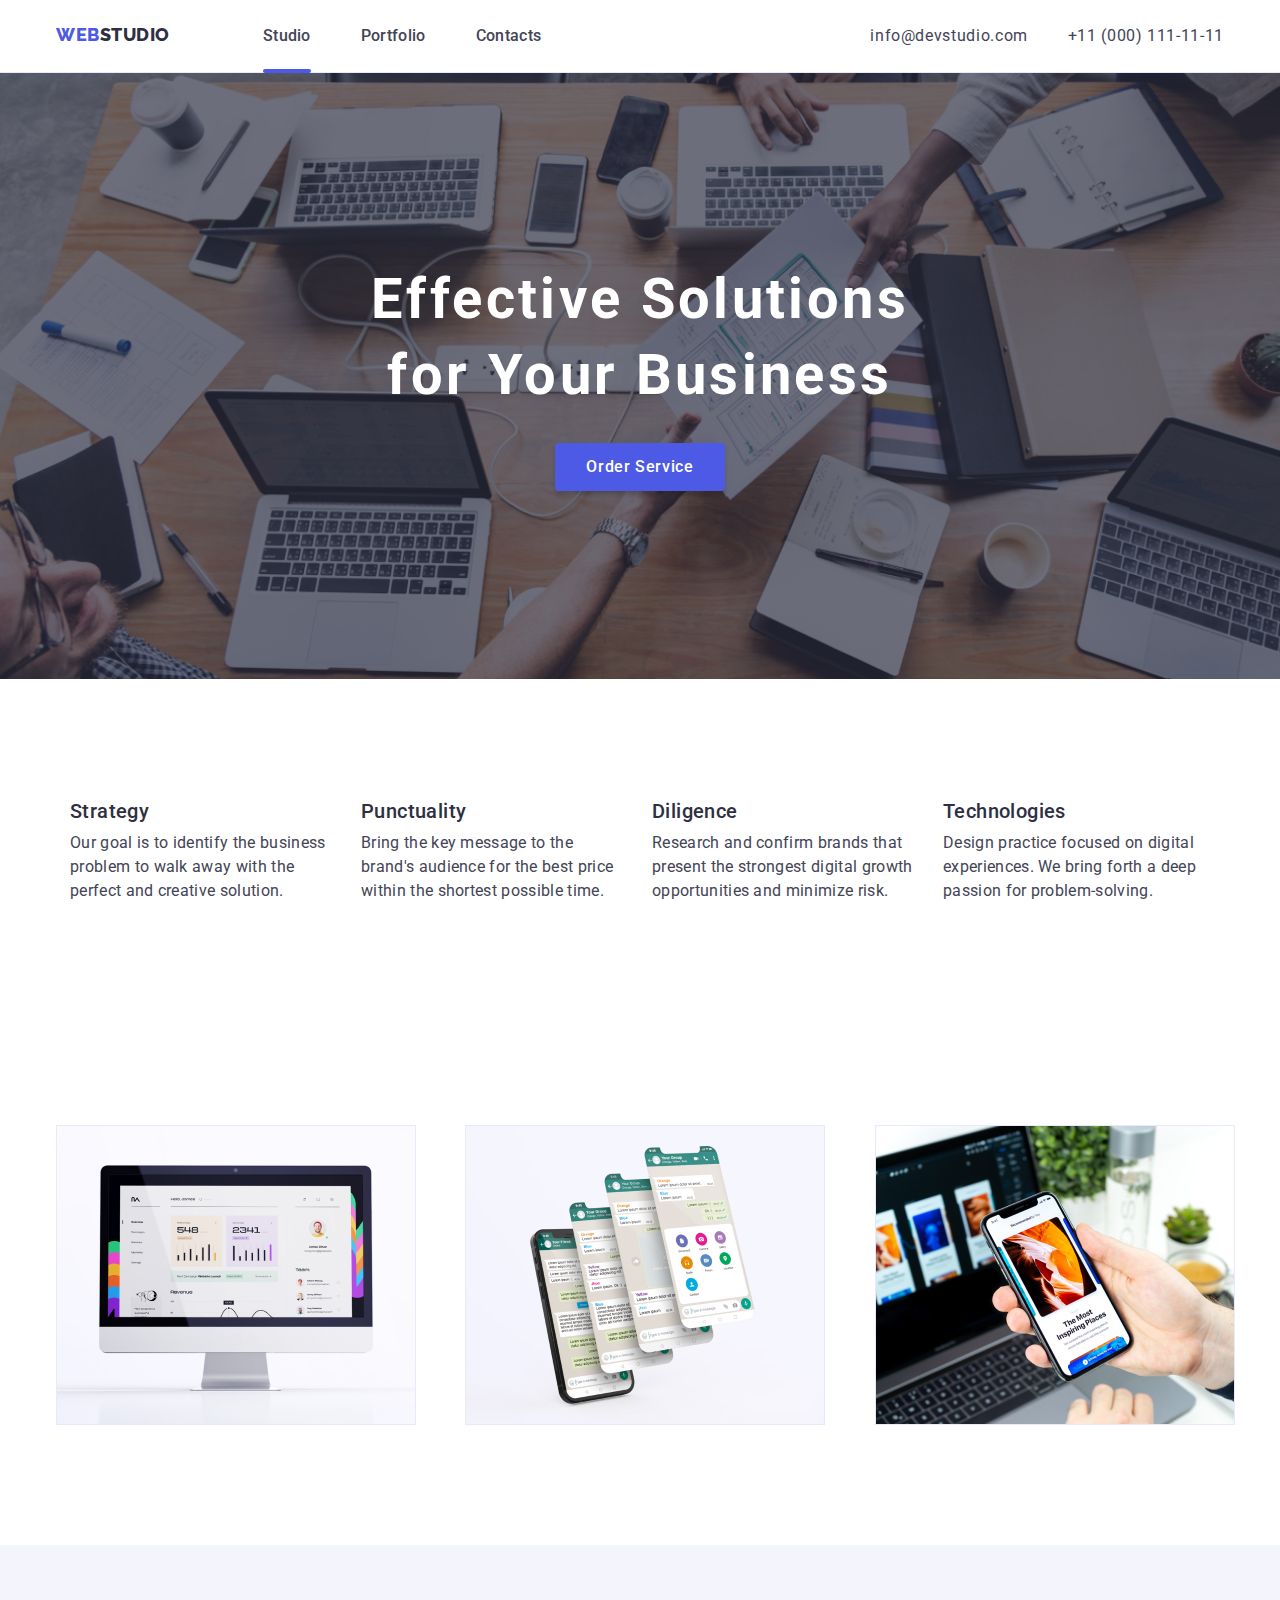
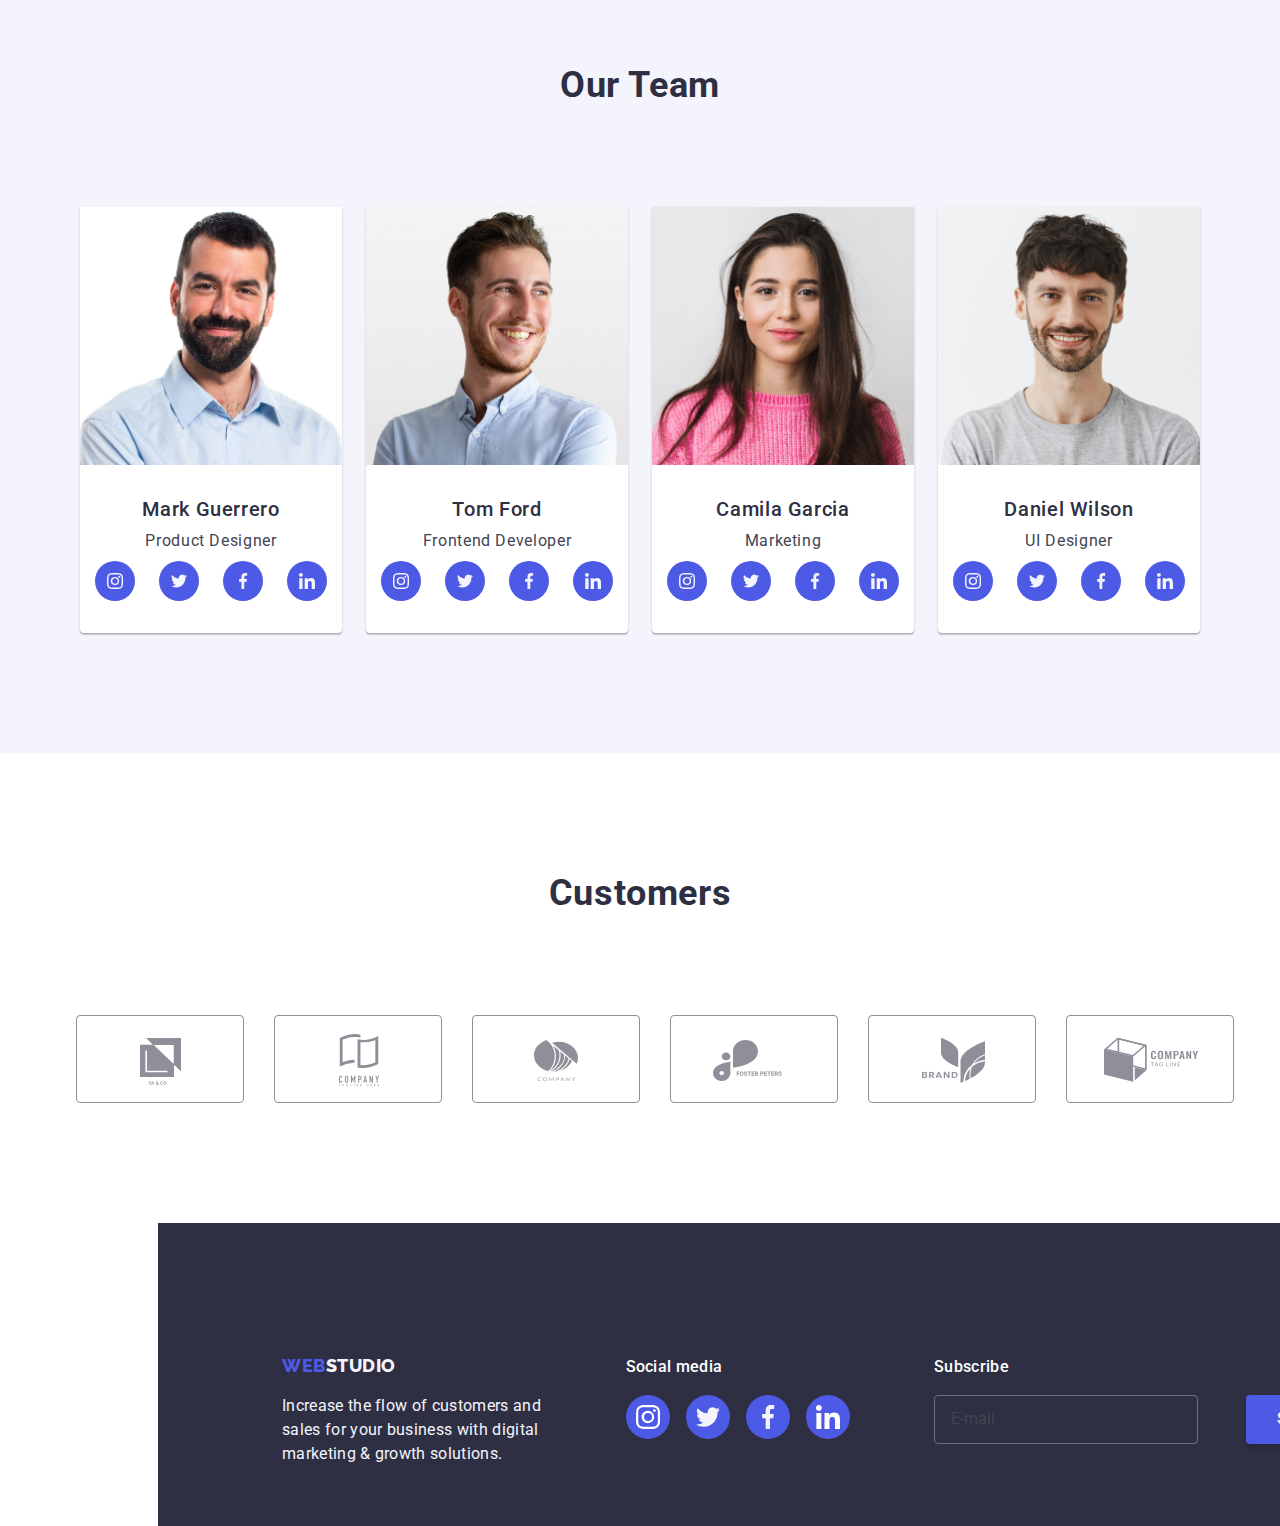
==== index.html @ 11175c94 "First submission" ====
<!DOCTYPE html>
<html lang="en">
  <head>
    <meta charset="UTF-8" />
    <meta http-equiv="X-UA-Compatible" content="IE=edge" />
    <meta name="viewport" content="width=device-width, initial-scale=1.0" />
    <title>Studio</title>
    <link rel="preconnect" href="https://fonts.googleapis.com" />
    <link rel="preconnect" href="https://fonts.gstatic.com" crossorigin />
    <link rel="stylesheet" href="./css/styles.css" />
    <link
      href="https://fonts.googleapis.com/css2?family=Raleway:wght@700&family=Roboto:wght@400;500;700;900&display=swap"
      rel="stylesheet"
    />
    <link
      rel="stylesheet"
      href="https://cdnjs.cloudflare.com/ajax/libs/modern-normalize/1.0.0/modern-normalize.min.css"
    />
    <link rel="stylesheet" href="./css/styles.css" />
  </head>

  <body>
    <!-- Header Section -->
    <header class="page-header">
      <div class="menu container">
        <nav class="navigation">
          <!-- Company Logo -->
          <a href="./index.html" class="header-logo link">
            <span class="logo">WEB<span class="studio">STUDIO</span></span>
          </a>

          <!-- Navigation Menu -->
          <ul class="nav-menu list">
            <li class="nav-menu-item">
              <a
                href="./index.html"
                class="nav-menu-page current link"
                rel="nopener norefer"
                >Studio</a
              >
            </li>
            <li class="nav-menu-item">
              <a
                href="./portfolio.html"
                class="nav-menu-page link"
                rel="nopener norefer"
                >Portfolio</a
              >
            </li>
            <li class="nav-menu-item">
              <a href="#" class="nav-menu-page link">Contacts</a>
            </li>
          </ul>
        </nav>
        <ul class="contacts-menu list">
          <li class="contacts-menu-item">
            <a href="mailto:info@devstudio.com" class="contact-menu link"
              >info@devstudio.com</a
            >
          </li>
          <li class="contacts-menu-item">
            <a href="tel:+110001111111" class="contact-menu link"
              >+11 (000) 111-11-11</a
            >
          </li>
        </ul>
        <div class="hamburger-container">
          <button
            class="menu-toggle js-open-menu"
            aria-expanded="false"
            aria-controls="mobile-menu"
          >
            <svg class="hamburger-menu-icon" width="32" height="22">
              <use href="./images/icons.svg#hamburger"></use>
            </svg>
          </button>
        </div>
      </div>
    </header>

    <!-- Main Content -->
    <main>
      <!-- Section 1 -->

      <section class="hero">
        <div class="container">
          <h1 class="hero-title">
            Effective Solutions <br />
            for Your Business
          </h1>
          <button type="button" class="button primary" data-modal-open>
            Order Service
          </button>
        </div>
      </section>

      <!-- Section 2 -->
      <section class="section">
        <!-- Company Goals -->
        <div class="container">
          <ul class="benefits list">
            <li class="benefits-item">
              <div class="benefits-icon">
                <svg class="antenna" width="64px" height="64px">
                  <use href="./images/icons.svg#antenna"></use>
                </svg>
              </div>
              <h3 class="benefits-title">Strategy</h3>
              <p class="benefits-description">
                Our goal is to identify the business <br class="break" />
                problem to walk away with the <br class="break" />perfect and
                creative solution.
              </p>
            </li>

            <li class="benefits-item">
              <div class="benefits-icon">
                <svg class="" width="64px" height="64px">
                  <use href="./images/icons.svg#clock"></use>
                </svg>
              </div>
              <h3 class="benefits-title">Punctuality</h3>
              <p class="benefits-description">
                Bring the key message to the<br class="break" />
                brand's audience for the best price<br class="break" />
                within the shortest possible time.
              </p>
            </li>

            <li class="benefits-item">
              <div class="benefits-icon">
                <svg class="" width="64px" height="64px">
                  <use href="./images/icons.svg#diagram"></use>
                </svg>
              </div>
              <h3 class="benefits-title">Diligence</h3>
              <p class="benefits-description">
                Research and confirm brands that<br class="break" />
                present the strongest digital growth<br class="break" />
                opportunities and minimize risk.
              </p>
            </li>

            <li class="benefits-item">
              <div class="benefits-icon">
                <svg class="" width="64px" height="64px">
                  <use href="./images/icons.svg#astronaut"></use>
                </svg>
              </div>
              <h3 class="benefits-title">Technologies</h3>
              <p class="benefits-description">
                Design practice focused on digital<br class="break" />
                experiences. We bring forth a deep<br class="break" />
                passion for problem-solving.
              </p>
            </li>
          </ul>
        </div>
      </section>

      <!-- Section 3 -->
      <section class="section no-top-padding">
        <div class="container">
          <!-- Business Offers -->
          <h2 class="section-title section-title-mobile">What Are We Doing</h2>
          <ul class="what-we-do list">
            <li class="what-we-do-item">
              <img
                class="image"
                src="./images/monitor.jpg"
                alt="monitor"
                width="360"
                height="294"
              />
            </li>
            <li class="what-we-do-item">
              <img
                class="image"
                src="./images/phone.jpg"
                alt="phone"
                width="360"
                height="294"
              />
            </li>
            <li class="what-we-do-item">
              <img
                class="image"
                src="./images/laptop-phone.jpg"
                alt="laptop and phone"
                width="360"
                height="294"
              />
            </li>
          </ul>
        </div>
      </section>

      <!-- Section 4 -->
      <section class="section bg-team">
        <div class="container">
          <h2 class="section-title">Our Team</h2>
          <ul class="team team-mobile list">
            <li class="team-item">
              <img
                class="image"
                src="./images/mark-guerrero.jpg"
                alt="markguerrero"
                width="290"
                height="260"
              />
              <div class="social-media">
                <h3 class="team-name">Mark Guerrero</h3>
                <p class="team-position">Product Designer</p>

                <ul class="social-team list">
                  <li class="icon-item">
                    <a
                      href="https://www.instagram.com/"
                      target="_blank"
                      rel="nopener norefer"
                      class="social-link"
                      aria-label="Link to Instagram"
                    >
                      <svg class="icon" width="16px" height="16px">
                        <use href="./images/icons.svg#instagram"></use>
                      </svg>
                    </a>
                  </li>

                  <li class="icon-item">
                    <a
                      href="https://www.twitter.com/"
                      target="_blank"
                      rel="nopener norefer"
                      class="social-link"
                      aria-label="Link to twitter"
                    >
                      <svg class="icon" width="16px" height="16px">
                        <use href="./images/icons.svg#twitter"></use>
                      </svg>
                    </a>
                  </li>

                  <li class="icon-item">
                    <a
                      href="https://www.facebook.com/"
                      target="_blank"
                      rel="nopener norefer"
                      class="social-link"
                      aria-label="Link to facebook"
                    >
                      <svg class="icon" width="16px" height="16px">
                        <use href="./images/icons.svg#facebook"></use>
                      </svg>
                    </a>
                  </li>
                  <li class="icon-item">
                    <a
                      href="https://www.linkedin.com/"
                      target="_blank"
                      rel="nopener norefer"
                      class="social-link"
                      aria-label="Link to linkedin"
                    >
                      <svg class="icon" width="16px" height="16px">
                        <use href="./images/icons.svg#linkedin"></use>
                      </svg>
                    </a>
                  </li>
                </ul>
              </div>
            </li>

            <li class="team-item">
              <img
                class="image"
                src="./images/tom-ford.jpg"
                alt="tomford"
                width="290"
                height="260"
              />
              <h3 class="team-name">Tom Ford</h3>
              <p class="team-position">Frontend Developer</p>
              <ul class="social-team list">
                <li class="icon-item">
                  <a
                    href="https://www.instagram.com/"
                    target="_blank"
                    rel="nopener norefer"
                    class="social-link"
                    aria-label="Link to Instagram"
                  >
                    <svg class="icon" width="16px" height="16px">
                      <use href="./images/icons.svg#instagram"></use>
                    </svg>
                  </a>
                </li>
                <li class="icon-item">
                  <a
                    href="https://www.twitter.com/"
                    target="_blank"
                    rel="nopener norefer"
                    class="social-link"
                    aria-label="Link to twitter"
                  >
                    <svg class="icon" width="16px" height="16px">
                      <use href="./images/icons.svg#twitter"></use>
                    </svg>
                  </a>
                </li>
                <li class="icon-item">
                  <a
                    href="https://www.facebook.com/"
                    target="_blank"
                    rel="nopener norefer"
                    class="social-link"
                    aria-label="Link to facebook"
                  >
                    <svg class="icon" width="16px" height="16px">
                      <use href="./images/icons.svg#facebook"></use>
                    </svg>
                  </a>
                </li>
                <li class="icon-item">
                  <a
                    href="https://www.linkedin.com/"
                    target="_blank"
                    rel="nopener norefer"
                    class="social-link"
                    aria-label="Link to linkedin"
                  >
                    <svg class="icon" width="16px" height="16px">
                      <use href="./images/icons.svg#linkedin"></use>
                    </svg>
                  </a>
                </li>
              </ul>
            </li>

            <li class="team-item">
              <img
                class="image"
                src="./images/camila-garcia.jpg"
                alt="camilagarcia"
                width="290"
                height="260"
              />
              <h3 class="team-name">Camila Garcia</h3>
              <p class="team-position">Marketing</p>
              <ul class="social-team list">
                <li class="icon-item">
                  <a
                    href="https://www.instagram.com/"
                    target="_blank"
                    rel="nopener norefer"
                    class="social-link"
                    aria-label="Link to Instagram"
                  >
                    <svg class="icon" width="16px" height="16px">
                      <use href="./images/icons.svg#instagram"></use>
                    </svg>
                  </a>
                </li>
                <li class="icon-item">
                  <a
                    href="https://www.twitter.com/"
                    target="_blank"
                    rel="nopener norefer"
                    class="social-link"
                    aria-label="Link to twitter"
                  >
                    <svg class="icon" width="16px" height="16px">
                      <use href="./images/icons.svg#twitter"></use>
                    </svg>
                  </a>
                </li>
                <li class="icon-item">
                  <a
                    href="https://www.facebook.com/"
                    target="_blank"
                    rel="nopener norefer"
                    class="social-link"
                    aria-label="Link to facebook"
                  >
                    <svg class="icon" width="16px" height="16px">
                      <use href="./images/icons.svg#facebook"></use>
                    </svg>
                  </a>
                </li>
                <li class="icon-item">
                  <a
                    href="https://www.linkedin.com/"
                    target="_blank"
                    rel="nopener norefer"
                    class="social-link"
                    aria-label="Link to linkedin"
                  >
                    <svg class="icon" width="16px" height="16px">
                      <use href="./images/icons.svg#linkedin"></use>
                    </svg>
                  </a>
                </li>
              </ul>
            </li>

            <li class="team-item">
              <img
                class="image"
                src="./images/daniel-wilson.jpg"
                alt="danielwilson"
                width="290"
                height="260"
              />
              <h3 class="team-name">Daniel Wilson</h3>
              <p class="team-position">UI Designer</p>
              <ul class="social-team list">
                <li class="icon-item">
                  <a
                    href="https://www.instagram.com/"
                    target="_blank"
                    rel="nopener norefer"
                    class="social-link"
                    aria-label="Link to Instagram"
                  >
                    <svg class="icon" width="16px" height="16px">
                      <use href="./images/icons.svg#instagram"></use>
                    </svg>
                  </a>
                </li>
                <li class="icon-item">
                  <a
                    href="https://www.twitter.com/"
                    target="_blank"
                    rel="nopener norefer"
                    class="social-link"
                    aria-label="Link to twitter"
                  >
                    <svg class="icon" width="16px" height="16px">
                      <use href="./images/icons.svg#twitter"></use>
                    </svg>
                  </a>
                </li>
                <li class="icon-item">
                  <a
                    href="https://www.facebook.com/"
                    target="_blank"
                    rel="nopener norefer"
                    class="social-link"
                    aria-label="Link to facebook"
                  >
                    <svg class="icon" width="16px" height="16px">
                      <use href="./images/icons.svg#facebook"></use>
                    </svg>
                  </a>
                </li>
                <li class="icon-item">
                  <a
                    href="https://www.linkedin.com/"
                    target="_blank"
                    rel="nopener norefer"
                    class="social-link"
                    aria-label="Link to linkedin"
                  >
                    <svg class="icon" width="16px" height="16px">
                      <use href="./images/icons.svg#linkedin"></use>
                    </svg>
                  </a>
                </li>
              </ul>
            </li>
          </ul>
        </div>
      </section>

      <section class="section">
        <div class="container">
          <h2 class="section-title">Customers</h2>
          <ul class="partners list">
            <li class="partners-item">
              <a href="" class="partners-link" aria-label="Client 1">
                <svg class="partners-icon" width="104px" height="56px">
                  <use href="./images/icons.svg#customer-1"></use>
                </svg>
              </a>
            </li>
            <li class="partners-item">
              <a href="" class="partners-link" aria-label="Client 2">
                <svg class="partners-icon" width="104px" height="56px">
                  <use href="./images/icons.svg#customer-2"></use>
                </svg>
              </a>
            </li>
            <li class="partners-item">
              <a href="" class="partners-link" aria-label="Client 3">
                <svg class="partners-icon" width="104px" height="56px">
                  <use href="./images/icons.svg#customer-3"></use>
                </svg>
              </a>
            </li>
            <li class="partners-item">
              <a href="" class="partners-link" aria-label="Client 4">
                <svg class="partners-icon" width="104px" height="56px">
                  <use href="./images/icons.svg#customer-4"></use>
                </svg>
              </a>
            </li>
            <li class="partners-item">
              <a href="" class="partners-link" aria-label="Client 5">
                <svg class="partners-icon" width="104px" height="56px">
                  <use href="./images/icons.svg#customer-5"></use>
                </svg>
              </a>
            </li>
            <li class="partners-item">
              <a href="" class="partners-link" aria-label="Client 6">
                <svg class="partners-icon" width="104px" height="56px">
                  <use href="./images/icons.svg#customer-6"></use>
                </svg>
              </a>
            </li>
          </ul>
        </div>
      </section>
    </main>

    <!-- FOOTER -->
    <footer class="page-footer">
      <div class="footer-container container">
        <div class="footer">
          <!-- Footer Address -->
          <div class="footer-address">
            <a href="./index.html" class="logo link">
              <span class="footer-logo"
                >WEB<span class="studio-footer">STUDIO</span></span
              >
            </a>
            <p class="footer-description">
              Increase the flow of customers and <br />
              sales for your business with digital<br />
              marketing & growth solutions.
            </p>
          </div>
          <!-- Socials -->
          <div class="footer-block">
            <p class="footer-heading">Social media</p>
            <ul class="social-footer list">
              <li class="icon-item">
                <a
                  href="https://www.instagram.com/"
                  target="_blank"
                  rel="nopener norefer"
                  class="social-footer-link link"
                  aria-label="Link to Instagram"
                >
                  <svg class="social-footer-icon" width="24px" height="24px">
                    <use href="./images/icons.svg#instagram"></use>
                  </svg>
                </a>
              </li>
              <li class="icon-item">
                <a
                  href="https://www.twitter.com/"
                  target="_blank"
                  rel="nopener norefer"
                  class="social-footer-link link"
                  aria-label="Link to Instagram"
                >
                  <svg class="social-footer-icon" width="24px" height="24px">
                    <use href="./images/icons.svg#twitter"></use>
                  </svg>
                </a>
              </li>
              <li class="icon-item">
                <a
                  href="https://www.facebook.com/"
                  target="_blank"
                  rel="nopener norefer"
                  class="social-footer-link link"
                  aria-label="Link to Instagram"
                >
                  <svg class="social-footer-icon" width="24px" height="24px">
                    <use href="./images/icons.svg#facebook"></use>
                  </svg>
                </a>
              </li>
              <li class="icon-item">
                <a
                  href="https://www.linkedin.com/"
                  target="_blank"
                  rel="nopener norefer"
                  class="social-footer-link link"
                  aria-label="Link to Instagram"
                >
                  <svg class="social-footer-icon" width="24" height="24">
                    <use href="./images/icons.svg#linkedin"></use>
                  </svg>
                </a>
              </li>
            </ul>
          </div>

          <div class="footer-subscribe">
            <b class="footer-heading">Subscribe</b>
            <form class="footer-form" name="footer-studio">
              <input
                type="email"
                name="user-email"
                class="footer-form-input"
                placeholder="E-mail"
              />
              <button type="submit" class="button subscribe-button primary">
                Subscribe
                <svg class="button-icon" width="24" height="24">
                  <use use href="./images/icons.svg#email"></use>
                </svg>
              </button>
            </form>
          </div>
        </div>
      </div>
    </footer>

    <!-- HERO MODAL -->
    <div class="backdrop is-hidden" data-modal>
      <div class="modal">
        <button class="modal-close" data-modal-close>
          <svg class="modal-close-icon" width="8" height="8">
            <use href="./images/icons.svg#icon-close"></use>
          </svg>
        </button>

        <h1 class="form-title">
          Leave your contacts and we will call you back
        </h1>

        <!-- <div class="modal-form"> -->
        <form class="form-hero" name="hero-button">
          <label class="form-field">
            <span class="form-label">Name</span>
            <input type="text" name="user-name" class="form-input" />
            <svg class="form-field-icon" width="18" height="24">
              <use href="./images/icons.svg#name"></use>
            </svg>
          </label>

          <label class="form-field">
            <span class="form-label">Phone</span>
            <input type="tel" name="user-phone" class="form-input" />
            <svg class="form-field-icon" width="18" height="24">
              <use href="./images/icons.svg#phone"></use>
            </svg>
          </label>

          <label class="form-field">
            <span class="form-label">Email</span>
            <input type="email" name="user-email" class="form-input" />
            <svg class="form-field-icon" width="18" height="24">
              <use href="./images/icons.svg#mail"></use>
            </svg>
          </label>

          <label class="form-field">
            <span class="form-label">Comment</span>
            <textarea
              class="modal-text-area"
              name="feedback"
              rows="8"
              placeholder="Text input"
            ></textarea>
          </label>

          <label class="agree-check">
            <input
              type="checkbox"
              class="checkmark"
              name="agreement"
              value="agree"
            />
            <svg class="check-icon" width="16" height="16">
              <use href="./images/icons.svg#form-check"></use>
            </svg>

            <span class="agree-description">
              I accept the terms and conditions of the&nbsp;

              <a href="#" target="_blank" ref="nopener norefer" class="privacy">
                Privacy Policy
              </a></span
            >
          </label>
          <button type="submit" class="button primary button-center">
            SEND
          </button>
        </form>
      </div>
    </div>

    <!-- Hamburger MODAL -->

    <div class="menu-container js-menu-container container" id="mobile-menu">
      <button class="menu-toggle js-close-menu">
        <svg class="close-icon" width="11" height="11">
          <use href="./images/icons.svg#mobile-icon-close"></use>
        </svg>
      </button>
      <ul class="mobile-menu list">
        <li class="mobile-item">
          <a href="./index.html" class="hamburger-page link current">Studio</a>
        </li>
        <li class="mobile-item">
          <a href="./portfolio.html" class="hamburger-page link">Portfolio</a>
        </li>
        <li class="mobile-item">
          <a href="./contacts.html" class="hamburger-page link">Contacts</a>
        </li>
        <ul class="mobile-contacts-menu list">
          <li class="mobile-contact">
            <a href="tel:+110001111111" class="hamburger-contact link"
              >+11 (000) 111-11-11</a
            >
          </li>
          <li class="mobile-contact">
            <a href="mailto:info@devstudio.com" class="hamburger-email link"
              >info@devstudio.com</a
            >
          </li>
        </ul>
        <!-- <ul class="mobile-menu-social-list list-item"> -->
        <ul class="mobile-social-footer list">
          <li class="icon-item">
            <a
              href="https://www.instagram.com/"
              target="_blank"
              rel="nopener norefer"
              class="link"
              aria-label="Link to Instagram"
            >
              <svg class="icon" width="24px" height="24px">
                <use href="./images/icons.svg#instagram"></use>
              </svg>
            </a>
          </li>
          <li class="icon-item">
            <a
              href="https://www.twitter.com/"
              target="_blank"
              rel="nopener norefer"
              class="link"
              aria-label="Link to Instagram"
            >
              <svg class="icon" width="24px" height="24px">
                <use href="./images/icons.svg#twitter"></use>
              </svg>
            </a>
          </li>
          <li class="icon-item">
            <a
              href="https://www.facebook.com/"
              target="_blank"
              rel="nopener norefer"
              class="link"
              aria-label="Link to Instagram"
            >
              <svg class="icon" width="24px" height="24px">
                <use href="./images/icons.svg#facebook"></use>
              </svg>
            </a>
          </li>
          <li class="icon-item">
            <a
              href="https://www.linkedin.com/"
              target="_blank"
              rel="nopener norefer"
              class="link"
              aria-label="Link to Instagram"
            >
              <svg class="icon" width="24" height="24">
                <use href="./images/icons.svg#linkedin"></use>
              </svg>
            </a>
          </li>
        </ul>
        <!-- </ul> -->
      </ul>
    </div>

    <script src="./js/modal.js"></script>
    <script src="./js/mobile-menu.js"></script>
  </body>
</html>
---- css/styles.css ----
:root {
  --iris: #4d5ae5;
  --ocean: #404bbf;
  --navy-blue: #2e2f42;
  --slate: #434455;
  --light-slate: #8e8f99;
  --cornflower: #e7e9fc;
  --cloud: #f4f4fd;
  --navy-blue-modal: #2e2f42;
  --grey: #2e2f42;
  --white: #ffffff;
  --dairy: #fcfcfc;
  --green: #31d0aa;

  --background-black: #2f303a;
  --background-grey: #f5f4fa;
}

body {
  background-color: var(--white);
  color: var(--slate);
  font-family: "Roboto", sans-serif;
  font-size: 16px;
  line-height: 24px;
  letter-spacing: 0.04em;
}

h1,
h2,
h3,
h4,
h5,
h6,
p {
  margin: 0px;
}

html {
  box-sizing: border-box;
}

*,
*::after,
*::before {
  box-sizing: inherit;
}

img {
  display: block;
  max-width: 100%;
  height: auto;
}

.link {
  text-decoration: none;
  color: inherit;
}

.list {
  list-style: none;
  padding: 0;
  margin: 0;
}

.container {
  width: 428px;
  padding-left: 16px;
  padding-right: 16px;
  /* margin-left: auto;
  margin-right: auto; */
  margin: 0 auto;

  @media screen and (min-width: 768px) {
    width: 768px;
  }

  @media screen and (min-width: 1158px) {
    width: 1200px;
  }
}

.nav-menu-item,
.contacts-menu .contact {
  color: var(--slate);
  font-weight: 500;
  font-size: 16px;
  line-height: 24px;
  letter-spacing: 0.32px;
  text-decoration: none;
  display: inline-flex;
  padding-top: 24px;
  padding-bottom: 24px;
}

.menu,
.navigation {
  display: flex;
  align-items: center;
  margin-right: auto;

  @media screen and (min-width: 768px) {
    .nav-menu {
      display: flex;
      align-items: center;
    }

    .contacts-menu {
      display: block;
    }
    .contacts-menu-item:not(:last-child) {
      margin-right: 0;
      margin-bottom: 12px;
    }
  }

  @media screen and (min-width: 1158px) {
    .menu,
    .navigation,
    .nav-menu,
    .contacts-menu {
      display: flex;
      align-items: center;
    }

    .contacts-menu-item:not(:last-child) {
      margin-right: 40px;
      margin-bottom: 0;
    }
  }
}

.nav-menu,
.contacts-menu {
  display: none;
}
/* Header */

.logo {
  color: var(--iris);
  font-family: "Raleway", sans-serif;
  font-weight: 800;
  font-size: 18px;
  line-height: 21px;
  letter-spacing: 0.54px;
}

.nav-menu {
  margin-left: 93px;
}

.contacts-menu {
  margin-left: auto;
}

.hamburger-container {
  margin-left: 0;

  @media screen and (min-width: 768px) {
    display: none;
  }
}

.nav-menu-item:not(:last-child),
.contacts-menu-item:not(:last-child) {
  margin-right: 50px;
}

/* Checked */

.studio {
  color: var(--navy-blue);
}

/* .nav-menu-item,
.contacts-menu .contact {
  color: var(--navy-blue);
  font-weight: 500;
  font-size: 16px;
  line-height: 24px;
  letter-spacing: 0.32px;
  text-decoration: none;
  display: inline-flex;
  padding-top: 24px;
  padding-bottom: 24px;
} */

.contact-menu {
  color: var(--slate);
  font-weight: 400;
}

.page-header {
  padding: 24px 0;
  border-bottom: 1px solid #e7e9fc;
  @media screen and (min-width: 768px) {
    padding: 0;
  }
}
@media screen and (min-width: 768px) {
  .nav-menu-item:hover,
  .nav-menu-item:focus,
  .nav-menu-item.current,
  .contact-menu:hover,
  .contact-menu:focus {
    color: var(--iris);
  }

  /* Underline Current Page */

  .nav-menu-item {
    position: relative;
    transition-property: all;
    transition-duration: 250ms;
    transition-timing-function: cubic-bezier(0.4, 0, 0.2, 1);
  }

  /* Underline while Hovering Nav-Menu */
  .nav-menu-page:hover::after,
  .nav-menu-page.current::after {
    content: "";
    position: absolute;
    left: 0;
    bottom: -1px;
    width: 100%;
    height: 4px;
    border-radius: 2px;
    background-color: var(--iris);
  }
}
/* SECTION */
.section {
  padding: 96px 0px;

  @media screen and (min-width: 1158px) {
    padding: 120px 0px;
  }
}

.section-title {
  text-align: center;
  font-size: 36px;
  font-weight: 700;
  line-height: 1.17;
  line-height: 40px;
  color: var(--navy-blue);
  margin-bottom: 72px;
}

/* BENEFITS */
.benefits {
  display: block;

  @media screen and (min-width: 768px) {
    display: flex;
    flex-wrap: wrap;
    justify-content: center;
  }

  @media screen and (min-width: 1158px) {
    display: flex;
    flex-wrap: nowrap;
    justify-content: center;
    gap: 24px;
  }
}

.benefits-item {
  /* display: block; */

  @media screen and (min-width: 768px) {
    width: calc(100% / 2 - 24px);
    /* max-width: 356px; */
  }

  @media screen and (min-width: 1158px) {
    flex-basis: calc(100% / 4 - 25px);
  }
}

.benefits-title {
  font-size: 36px;
  color: var(--navy-blue);
  margin-bottom: 8px;
  line-height: 40px;
  letter-spacing: 0.72px;
  text-align: center;

  @media screen and (min-width: 768px) {
    text-align: left;
  }

  @media screen and (min-width: 1158px) {
    font-size: 20px;
    font-weight: 500;
    line-height: 24px; /* 120% */
    letter-spacing: 0.4px;
  }
}

.benefits-description {
  font-size: 16px;
  font-weight: 500px;
  padding-bottom: 72px;
  line-height: 24px;
  letter-spacing: 0.32px;

  @media screen and (min-width: 768px) {
    text-align: left;
  }
}

.benefits-icon {
  display: none;
  /* display: flex;
  justify-content: center;
  align-items: center;
  height: 120px;
  background-color: var(--cloud);
  border-radius: 4px; */
}

/* HERO */

.hero {
  width: 100%;
  text-align: center;
  padding: 112px 0;
  background-image: url(../images/dark-bg.png), url(../images/office-mobile.jpg),
    linear-gradient(rgba(46, 47, 66, 0.7), rgba(46, 47, 66, 0.7));
  background-size: cover;
  display: flex;
  align-items: center;

  @media screen and (min-width: 1158px) {
    text-align: center;
    padding: 188px 0;
    background-image: url(../images/dark-bg.png), url(../images/hero.jpg),
      linear-gradient(rgba(46, 47, 66, 0.7), rgba(46, 47, 66, 0.7));
    background-size: cover;
  }
}

.hero-title {
  font-size: 36px;
  line-height: 40px;
  letter-spacing: 0.72px;
  margin-bottom: 72px;
  color: var(--white);

  @media screen and (min-width: 768px) {
    font-size: 56px; /* 107.143% */
    letter-spacing: 1.12px;
    /* margin-bottom: 36px; */
  }

  @media screen and (min-width: 1158px) {
    color: var(--white);
    font-weight: 700;
    margin-bottom: 30px;
    font-size: 56px;
    letter-spacing: 0.06em;
    line-height: 1.36;
  }
}

.break {
  display: none;

  @media screen and (min-width: 768px) {
    display: flex;
  }
}

/* ORDER SERVICE */
.button {
  font-family: inherit;
  border-color: transparent;
  letter-spacing: 0.03em;
  cursor: pointer;
  font-family: inherit;
  border-radius: 4px;
}

.button.primary {
  background-color: var(--iris);
  color: var(--white);
  font-size: 16px;
  font-weight: 500;
  line-height: 24px;
  letter-spacing: 0.64px;
  padding: 10px 29px;
  box-shadow: 0px 4px 4px 0px rgba(0, 0, 0, 0.15);
  border-radius: 4px;
  transition: background-color 250ms cubic-bezier(0.4, 0, 0.2, 1);
}

.button.primary:hover,
.button.primary.focus {
  background-color: var(--ocean);
}

/* WHAT ARE WE DOING */
.section.no-top-padding {
  padding-top: 0px;
}

.section-title-mobile {
  display: none;
}
.what-we-do {
  display: none;

  @media screen and (min-width: 1158px) {
    display: flex;
    flex-wrap: wrap;
    margin-left: -30px;
    margin-right: -30px;
  }
}

.what-we-do-item {
  flex-basis: calc(100% / 3 - 30px);
  margin-left: 30px;
  margin-top: 30px;
}

/* TEAM */
.team {
  display: flex;
  flex-wrap: wrap;
  justify-content: center;

  @media screen and (min-width: 768px) {
    column-gap: 24px;
    justify-content: center;
  }
}

.bg-team {
  background: var(--cloud, #f4f4fd);
}

.team-item {
  flex-basis: auto;
  background-color: var(--white);
  box-shadow: 0px 1px 3px rgba(0, 0, 0, 0.12), 0px 1px 1px rgba(0, 0, 0, 0.14),
    0px 2px 1px rgba(0, 0, 0, 0.12);
  border-radius: 0px 0px 4px 4px;
  margin-top: 30px;

  @media screen and (min-width: 1158px) {
    flex-basis: calc(100% / 4 - 30px);
  }

  /* flex-basis: calc(100% / 4 - 30px); */

  /* margin-left: 30px; */
}

.team-name,
.team-position {
  text-align: center;
}

.team-position {
  margin-top: 8px;
  font-size: 16px;
  margin-bottom: 8px;
}

.team-name {
  color: var(--navy-blue);
  font-weight: 500;
  margin-top: 32px;
  font-size: 20px;
}

/* TEAM - SOCIALS */
.social-team {
  display: flex;
  justify-content: center;
  gap: 24px;
  padding-top: 0px;
}

.social-link {
  display: flex;
  justify-content: center;
  align-items: center;
  width: 40px;
  height: 40px;
  background-color: var(--iris);
  color: var(--cloud);
  border-radius: 50%;
  margin-bottom: 32px;
  transition: background-color 250ms cubic-bezier(0.4, 0, 0.2, 1);
}

.social-link:hover,
.social-link:focus {
  background-color: var(--ocean);
  color: var(--white);
}

.social-team .icon {
  fill: currentColor;
}

/* CUSTOMERS */
.partners {
  display: flex;
  flex-wrap: wrap;
  justify-content: center;
  row-gap: 72px;

  @media screen and (min-width: 768px) {
    display: flex;
    justify-content: center;
  }
  @media screen and (min-width: 1158px) {
    flex-wrap: nowrap;
  }
}

.partners-item {
  flex-basis: calc(100% / 2 - 24px);

  @media screen and (min-width: 768px) {
    flex-basis: calc(100% / 3 - 24px);
  }

  @media screen and (min-width: 1158px) {
    flex-basis: calc(100% / 6 - 30px);
    margin-left: 30px;
    margin-top: 30px;
  }

  /* margin-left: 30px;
  margin-top: 30px; */
}

.partners-link {
  display: inline-flex;
  align-items: center;
  justify-content: center;
  border-radius: 4px;
  border: 1px solid var(--lightslate, #8e8f99);
  color: #8e8f99;
  width: 168px;
  height: 88px;
  transition: border 250ms cubic-bezier(0.4, 0, 0.2, 1),
    color 250ms cubic-bezier(0.4, 0, 0.2, 1);
}

.partners-icon {
  fill: currentColor;
}

.partners-link:hover,
.partners-link:focus {
  border: 1px solid var(--ocean);
  color: var(--ocean);
}

/* PORTFOLIO */
.projects {
  flex-wrap: wrap;
  display: flex;
  margin-left: -30px;

  @media screen and (min-width: 768px) {
    justify-content: flex-start;
    gap: 72px 24px;
  }
  /* margin-left: -30px;
  margin-top: -30px; */
}

.projects-item {
  flex-basis: calc(100% / 1 - 30px);
  /* margin-left: 30px;
  margin-top: 30px; */
  transition: box-shadow 250ms cubic-bezier(0.4, 0, 0.2, 1);

  @media screen and (min-width: 768px) {
    flex-basis: calc(100% / 2 - 24px);
  }
  @media screen and (min-width: 1158px) {
    flex-basis: calc(100% / 3 - 30px);
  }
}

.projects-item:hover,
.projects-item:focus {
  box-shadow: 0px 3px 1px rgba(0, 0, 0, 0.1), 0px 1px 2px rgba(0, 0, 0, 0.08),
    0px 2px 2px rgba(0, 0, 0, 0.12);
}

.project-name {
  margin-bottom: 4px;
  color: var(--navy-blue);
  font-size: 20px;
  font-weight: 500;
  line-height: 2;
  letter-spacing: 0.06em;
}

.project-type {
  color: var(--navy-blue);
  font-weight: 400;
  font-size: 16px;
  line-height: 1.87;
}

.substrate {
  background-color: var(--white);
  padding: 20px 24px;
  border: 1px solid #eeeeee;
  border-top: 0;
}
/* Project-Card Hover Effect*/

.project-hover {
  position: relative;
  overflow: hidden;
}

.overlay {
  position: absolute;
  top: 0;
  left: 0;
  width: 100%;
  height: 100%;
  background-color: var(--iris);
  transform: translatey(101%);
  transition: transform 250ms ease-in-out;
}

.project-hover:hover .overlay {
  transform: translatey(0);
}

.overlay .text {
  margin: 40px 32px;
  color: var(--cloud, #f4f4fd);
  letter-spacing: 0.32px;
}
/* PORTFOLIO BUTTONS */
.filters {
  display: flex;
  flex-wrap: wrap;
  justify-content: left;

  @media screen and (min-width: 768px) {
    justify-content: center;
  }
  /* display: flex;
  justify-content: center;
  margin-bottom: 72px; */
}

.filters .space + .space {
  margin-bottom: 16px;
  padding-left: 24px;

  /* margin-left: 8px; */
}

.button.filter {
  padding: 6px 22px;
  color: var(--iris);
  font-size: 16px;
  font-weight: 500;
  line-height: 1.62;
  background-color: var(--cornflower);
}

.button.filter:hover,
.button.filter:focus,
.button.filter.current {
  background-color: var(--ocean);
  color: var(--white);
  box-shadow: 0px 3px 1px rgba(0, 0, 0, 0.1), 0px 1px 2px rgba(0, 0, 0, 0.08),
    0px 2px 2px rgba(0, 0, 0, 0.12);
}

/* FOOTER SECTION */
.page-footer {
  background-color: var(--navy-blue);
  padding-top: 97.5px;
  padding-bottom: 96px;

  @media screen and (min-width: 768px) {
    padding-top: 60px;
    padding-bottom: 60px;
    padding-left: 108px;
  }

  @media screen and (min-width: 1158px) {
    padding-top: 60px;
    padding-bottom: 60px;
    margin-left: 158px;
  }
}

.footer {
  display: block;
  margin-left: 0 auto;

  @media screen and (min-width: 768px) {
    .footer {
      display: flex;
      text-align: center;
      padding-left: 0;
    }

    .footer-address,
    .footer-block {
      display: inline-flex;
      flex-direction: column;
    }
    .footer-address {
      margin-right: 24px;
      text-align: left;
    }

    .footer-block {
      text-align: left;
    }

    .footer-description {
      margin-top: 17.5px;
      margin-left: 0;
    }

    /* .footer-heading {
      text-align: left;
    } */

    .social-footer {
      justify-content: left;
    }

    .footer-subscribe {
      display: flex;
      flex-direction: column;
      text-align: left;
    }
    .footer-form-input {
      width: 264px;
      margin-right: 24px;
    }
  }

  @media screen and (min-width: 1158px) {
    .footer-address,
    .footer-block,
    .footer-subscribe {
      display: inline-flex;
      flex-direction: column;
    }

    .footer-subscribe {
      margin-left: 80px;
    }

    .footer-address {
      margin-right: 80px;
    }

    .footer-form-input {
      margin-top: 0;
    }
  }
}

.footer-address {
  display: block;
  text-align: center;

  /* @media screen and (min-width: 768px) {
    .footer-address {
      text-align: left;
      display: flex;

      margin: 0 auto;
    }
  } */
}

.footer-logo {
  margin-bottom: 17.5px;
}

.footer-block {
  text-align: center;
  margin-top: 72px;
  margin-left: 0;
}

.studio-footer {
  color: var(--cloud);
}

.footer-description {
  margin-top: 17.5px;
  color: var(--cloud);
  font-size: 16px;
  font-family: "Roboto";
  line-height: 24px;
  letter-spacing: 0.32px;
  font-weight: 400;
  display: flex;
  text-align: left;
  margin-left: 80px;
}

.social-footer {
  display: flex;
  justify-content: center;
}

.social-footer .icon-item + .icon-item {
  margin-left: 16px;
}

.social-footer-link {
  display: flex;
  justify-content: center;
  align-items: center;
  width: 44px;
  height: 44px;
  background-color: var(--iris);
  border-radius: 50%;
  color: var(--white);
  transition: background-color 250ms cubic-bezier(0.4, 0, 0.2, 1);
}

.social-footer-link:hover,
.social-footer-link:focus {
  background-color: var(--green);
}

.social-footer-icon {
  fill: currentColor;
}

.footer-subscribe {
  margin-top: 72px;
  text-align: center;

  /* margin-left: 80px; */
}
.footer-form-input {
  margin-top: 16px;
  padding: 14px 16px;
  width: 398px;
  background-color: transparent;
  border: 1px solid var(--white, #fff);
  border-radius: 4px;
  opacity: 0.3;
  transition: border-color 250ms cubic-bezier(0.4, 0, 0.2, 1);

  /* xxx@media screen and (min-width: 1158px) {
    .footer-form-input {
      margin: 0 12px 0 0;
      padding: 14px 16px;
      width: 260px;
      background-color: transparent;
      border: 1px solid var(--white, #fff);
      transition: border-color 250ms cubic-bezier(0.4, 0, 0.2, 1);
    }
  } */
}
.footer-form-input:hover,
.footer-form-input:focus {
  outline: none;
  border-color: var(--white);
}

.footer-heading {
  color: var(--white);
  margin-bottom: 16px;
  font-weight: 500;
  line-height: 24px;
  font-size: 16px;
  letter-spacing: 0.32px;
}
.subscribe-button {
  margin-top: 24px;

  @media screen and (min-width: 1158px) {
    margin-top: 0px;
  }
}
.footer-form {
  display: block;

  @media screen and (min-width: 1158px) {
    display: flex;

    gap: 24px;
    justify-content: flex-start;
    align-items: flex-start;
  }
}
.button-icon {
  fill: currentColor;
  margin-left: 16px;
  vertical-align: middle;
}

.form-input {
  border-radius: 4px;
  border: 1px solid var(--white, #fff);
}

.form-title {
  text-align: center;
  font-size: 16px;
  font-weight: 600;
  line-height: 24px;
  letter-spacing: 0.32px;
  padding-bottom: 16px;
  padding-top: 24px;
}
/* MODAL */

.backdrop {
  position: fixed;
  top: 0;
  left: 0;
  width: 100%;
  height: 100%;
  background-color: rgba(0, 0, 0, 0.2);
  opacity: 1;
  transition: opacity 250ms cubic-bezier(0.4, 0, 0.2, 1);
}

.modal {
  position: absolute;
  padding-top: 46px;
  padding-right: 24px;
  padding-left: 24px;
  top: 50%;
  left: 50%;
  border-radius: 4px;
  min-width: 408px;
  min-height: 584px;
  background-color: var(--dairy);
  transform: translate(-50%, -50%) scale(1);
  transition: transform 250ms cubic-bezier(0.4, 0, 0.2, 1);
}

.modal-send {
  display: flex;
  justify-content: center;
  margin-top: 20px;
  margin-bottom: 36px;
}

.backdrop.is-hidden .modal {
  transform: translate(-50%, -50%) scale(0);
}

.modal-close {
  position: absolute;
  top: 24px;
  right: 24px;
  padding: 0;
  display: flex;
  justify-content: center;
  align-items: center;
  width: 24px;
  height: 24px;
  background-color: var(--cornflower);
  color: var(--navy-blue);
  border: 1px solid rgba(0, 0, 0, 0.1);
  border-radius: 15px;
  cursor: pointer;
  transition: color 250ms cubic-bezier(0.4, 0, 0.2, 1),
    background-color 250ms cubic-bezier(0.4, 0, 0.2, 1);
}

.modal-close-icon {
  fill: currentColor;
}

.modal-close:hover,
.modal-close:focus {
  color: var(--white);
  background-color: var(--ocean);
}

.is-hidden {
  visibility: none;
  opacity: 0;
  pointer-events: none;
}
.hamburger-contact {
  font-size: 33px;
  color: var(--iris);
  font-weight: 600;
  letter-spacing: 0.72px;
  line-height: 40px;
}
.mobile-social-footer .icon-item + .icon-item {
  margin-left: 56px;
}

.mobile-social-footer {
  display: flex;
}
.mobile-social-footer .link {
  display: flex;
  justify-content: center;
  align-items: center;
  width: 44px;
  height: 44px;

  background-color: var(--iris);
  border-radius: 50%;
  color: var(--white);
  transition: background-color 250ms cubic-bezier(0.4, 0, 0.2, 1);
}

.mobile-social-footer .link:hover,
.mobile-social-footer .link:focus {
  background-color: var(--green);
}

.mobile-social-footer .icon {
  fill: currentColor;
}

/* Subscribe */
.button.label {
  display: flex;
  align-items: center;
  justify-items: center;
  background-color: var(--iris);
  color: var(--white);
  padding: 8px 24px;
  gap: 16px;
  height: 24px;
  width: 24px;
}

.subscribe-field {
  width: 264px;
  background-color: transparent;
  border-radius: 4px;
  border: 1px solid var(--white, #fff);
  box-shadow: 0px 4px 4px 0px rgba(0, 0, 0, 0.15);
}
.button.label {
  fill: currentColor;
}

/* Homework 6 Forms */

/* Modal Section */
.modal-content {
  margin-top: 72px;
  margin-left: 24px;
  margin-right: 24px;
}

/* FORM */
.form-field {
  display: block;
  position: relative;
  margin-top: 16px;
}

.form-label {
  position: absolute;
  top: -18px;
  line-height: 0.87;
  letter-spacing: 0.01em;
  font-size: 12px;
  color: var(--light-slate);
}

.form-field-icon {
  position: absolute;
  fill: var(--navy-blue);
  top: 50%;
  left: 16px;
  transform: translateY(-50%);
  transition: fill 250ms cubic-bezier(0.4, 0, 0.2, 1);
}
.form-input:hover,
.form-input:focus,
.modal-text-area:hover,
.modal-text-area:focus {
  outline: none;
  border-color: var(--iris);
}
.form-input:hover + .form-field-icon,
.form-input:focus + .form-field-icon {
  fill: var(--iris);
}

/* CHECKBOX */
.checkmark {
  appearance: none;
}

.check-icon {
  height: 16px;
  width: 16px;
  fill: none;
  margin-right: 8px;
  border: 2px solid var(--light-slate);
  border-radius: 2px;
  transition: border-color 250ms cubic-bezier(0.4, 0, 0.2, 1),
    background-color 250ms cubic-bezier(0.4, 0, 0.2, 1),
    fill 250ms cubic-bezier(0.4, 0, 0.2, 1);
}

.checkmark:checked + .check-icon {
  background-color: var(--ocean);
  border-color: var(--ocean);
  fill: var(--white);
  outline: none;
}

.modal-content {
  font-size: 16px;
}

.agree-check {
  display: flex;
  align-items: center;

  margin-bottom: 24px;
}

.checkmark {
  appearance: none;
}
.agree-description {
  display: flex;
  font-size: 12px;
  color: var(--light-slate);
  font-style: normal;
  font-weight: 400;
  line-height: 14px; /* 116.667% */
  letter-spacing: 0.48px;
  width: 360px;
}

.privacy {
  color: var(--iris, #4d5ae5);
}
.button-center {
  color: var(--white);
  display: block;
  margin: auto;
  margin-bottom: 24px;
  padding: 16px 32px;
  border-radius: 4px;
  width: 169px;
  height: 56px;
  background: var(--iris, #4d5ae5);
  box-shadow: 0px 4px 4px 0px rgba(0, 0, 0, 0.15);
}
.form-input,
.modal-text-area {
  border-radius: 4px;
  border: 1px solid var(--navyblue-modal, rgba(46, 47, 66, 0.4));
  display: block;
  width: 100%;
  margin: 0 0 29px 0;
  padding: 11px 16px 11px 40px;
  line-height: 0.87;
  letter-spacing: 0.01em;
  color: var(--navy-blue);
  transition: border-color 250ms cubic-bezier(0.4, 0, 0.2, 1);
}

.modal-text-area {
  padding-top: 8px;
  padding-left: 10px;
  font-size: 12px;
  color: var(--light-slate);
  font-weight: 400;
  resize: none;
  line-height: 14px; /* 116.667% */
  letter-spacing: 0.48px;
}

.form-input,
.form-input::placeholder {
  color: white;
  font-style: normal;
  font-weight: 400;
  line-height: 24px; /* 200% */
  letter-spacing: 0.48px;
}

/* Hamburger Menu*/
.hamburger-page {
  font-size: 36px;
  font-style: normal;
  font-weight: 700;
  letter-spacing: 0.72px;
  text-transform: capitalize;
  line-height: 1.5;
  color: var(--navy-blue);
  transition-property: color;
  transition-duration: 250ms;
  transition-timing-function: cubic-bezier(0.4, 0, 0.2, 1);
}
.hamburger-page:focus {
  color: var(--iris);
}
.hamburger-page.current {
  color: var(--iris);
}
.mobile-item:not(:last-child) {
  margin-bottom: 40px;
}

/* .mobile-contacts-menu {
  margin-top: 284px;
} */
.mobile-contact-item:not(:last-child) {
  margin-bottom: 40px;
}
.mobile-contact,
.mobile-email {
  font-size: 20px;
  font-style: normal;
  font-weight: 500;
  letter-spacing: 0.4px;
  color: var(--slate);
  transition-property: color;
  transition-duration: 250ms;
  transition-timing-function: cubic-bezier(0.4, 0, 0.2, 1);
}
.hamburger-email:focus {
  color: var(--iris-color);
}
.mobile-menu-social-list {
  display: flex;
  margin-top: 48px;
  flex-wrap: wrap;
}
.mobile-social-item a {
  margin-bottom: 40px;
}
.mobile-social-item:not(:last-child) {
  margin-right: 56px;
}
.mobile-social-item a {
  display: flex;
  align-items: center;
  justify-content: center;
  border-radius: 50%;
  background-color: var(--iris-color);
  width: 40px;
  height: 40px;
  transition-property: background-color;
  transition-duration: 250ms;
  transition-timing-function: cubic-bezier(0.4, 0, 0.2, 1);
}
.mobile-social-item a:hover,
.mobile-social-item a:focus {
  background-color: var(--green-color);
}

.menu-toggle {
  position: relative;
  display: flex;
  align-items: center;
  justify-content: center;
  margin: 0;
  padding: 8px;
  background-color: transparent;
  cursor: pointer;
  border-radius: 50%;
  border: none;
  outline: none;
}
.menu-toggle:hover,
.menu-toggle:focus {
  background-color: rgba(0, 0, 0, 0.1);
}
.menu-container {
  display: flex;
  flex-direction: column;
  justify-content: space-between;
  align-content: space-between;
  position: fixed;
  top: 0;
  left: 0;
  width: 100vw;
  height: 100vh;
  padding: 40px;
  color: var(--navy-blue);
  background-color: var(--white);
  z-index: 999;
  transform: translateX(100%);
  transition-property: transform;
  transition-duration: 250ms;
  transition-timing-function: cubic-bezier(0.4, 0, 0.2, 1);

  @media screen and (min-width: 1158px) {
    display: none;
  }
}
.menu-container.is-open {
  transform: translateX(0);
}
.menu-container .menu-toggle {
  position: absolute;
  top: 16px;
  right: 16px;
  border: 1px solid var(--cornflower-color);
}
.mobile-menu {
  padding: 0;
  margin-top: 40px;
}
.mobile-menu .link {
  display: block;
  padding: 10px;
  text-decoration: none;
}
---- css/styles.css ----
:root {
  --iris: #4d5ae5;
  --ocean: #404bbf;
  --navy-blue: #2e2f42;
  --slate: #434455;
  --light-slate: #8e8f99;
  --cornflower: #e7e9fc;
  --cloud: #f4f4fd;
  --navy-blue-modal: #2e2f42;
  --grey: #2e2f42;
  --white: #ffffff;
  --dairy: #fcfcfc;
  --green: #31d0aa;

  --background-black: #2f303a;
  --background-grey: #f5f4fa;
}

body {
  background-color: var(--white);
  color: var(--slate);
  font-family: "Roboto", sans-serif;
  font-size: 16px;
  line-height: 24px;
  letter-spacing: 0.04em;
}

h1,
h2,
h3,
h4,
h5,
h6,
p {
  margin: 0px;
}

html {
  box-sizing: border-box;
}

*,
*::after,
*::before {
  box-sizing: inherit;
}

img {
  display: block;
  max-width: 100%;
  height: auto;
}

.link {
  text-decoration: none;
  color: inherit;
}

.list {
  list-style: none;
  padding: 0;
  margin: 0;
}

.container {
  width: 428px;
  padding-left: 16px;
  padding-right: 16px;
  /* margin-left: auto;
  margin-right: auto; */
  margin: 0 auto;

  @media screen and (min-width: 768px) {
    width: 768px;
  }

  @media screen and (min-width: 1158px) {
    width: 1200px;
  }
}

.nav-menu-item,
.contacts-menu .contact {
  color: var(--slate);
  font-weight: 500;
  font-size: 16px;
  line-height: 24px;
  letter-spacing: 0.32px;
  text-decoration: none;
  display: inline-flex;
  padding-top: 24px;
  padding-bottom: 24px;
}

.menu,
.navigation {
  display: flex;
  align-items: center;
  margin-right: auto;

  @media screen and (min-width: 768px) {
    .nav-menu {
      display: flex;
      align-items: center;
    }

    .contacts-menu {
      display: block;
    }
    .contacts-menu-item:not(:last-child) {
      margin-right: 0;
      margin-bottom: 12px;
    }
  }

  @media screen and (min-width: 1158px) {
    .menu,
    .navigation,
    .nav-menu,
    .contacts-menu {
      display: flex;
      align-items: center;
    }

    .contacts-menu-item:not(:last-child) {
      margin-right: 40px;
      margin-bottom: 0;
    }
  }
}

.nav-menu,
.contacts-menu {
  display: none;
}
/* Header */

.logo {
  color: var(--iris);
  font-family: "Raleway", sans-serif;
  font-weight: 800;
  font-size: 18px;
  line-height: 21px;
  letter-spacing: 0.54px;
}

.nav-menu {
  margin-left: 93px;
}

.contacts-menu {
  margin-left: auto;
}

.hamburger-container {
  margin-left: 0;

  @media screen and (min-width: 768px) {
    display: none;
  }
}

.nav-menu-item:not(:last-child),
.contacts-menu-item:not(:last-child) {
  margin-right: 50px;
}

/* Checked */

.studio {
  color: var(--navy-blue);
}

/* .nav-menu-item,
.contacts-menu .contact {
  color: var(--navy-blue);
  font-weight: 500;
  font-size: 16px;
  line-height: 24px;
  letter-spacing: 0.32px;
  text-decoration: none;
  display: inline-flex;
  padding-top: 24px;
  padding-bottom: 24px;
} */

.contact-menu {
  color: var(--slate);
  font-weight: 400;
}

.page-header {
  padding: 24px 0;
  border-bottom: 1px solid #e7e9fc;
  @media screen and (min-width: 768px) {
    padding: 0;
  }
}
@media screen and (min-width: 768px) {
  .nav-menu-item:hover,
  .nav-menu-item:focus,
  .nav-menu-item.current,
  .contact-menu:hover,
  .contact-menu:focus {
    color: var(--iris);
  }

  /* Underline Current Page */

  .nav-menu-item {
    position: relative;
    transition-property: all;
    transition-duration: 250ms;
    transition-timing-function: cubic-bezier(0.4, 0, 0.2, 1);
  }

  /* Underline while Hovering Nav-Menu */
  .nav-menu-page:hover::after,
  .nav-menu-page.current::after {
    content: "";
    position: absolute;
    left: 0;
    bottom: -1px;
    width: 100%;
    height: 4px;
    border-radius: 2px;
    background-color: var(--iris);
  }
}
/* SECTION */
.section {
  padding: 96px 0px;

  @media screen and (min-width: 1158px) {
    padding: 120px 0px;
  }
}

.section-title {
  text-align: center;
  font-size: 36px;
  font-weight: 700;
  line-height: 1.17;
  line-height: 40px;
  color: var(--navy-blue);
  margin-bottom: 72px;
}

/* BENEFITS */
.benefits {
  display: block;

  @media screen and (min-width: 768px) {
    display: flex;
    flex-wrap: wrap;
    justify-content: center;
  }

  @media screen and (min-width: 1158px) {
    display: flex;
    flex-wrap: nowrap;
    justify-content: center;
    gap: 24px;
  }
}

.benefits-item {
  /* display: block; */

  @media screen and (min-width: 768px) {
    width: calc(100% / 2 - 24px);
    /* max-width: 356px; */
  }

  @media screen and (min-width: 1158px) {
    flex-basis: calc(100% / 4 - 25px);
  }
}

.benefits-title {
  font-size: 36px;
  color: var(--navy-blue);
  margin-bottom: 8px;
  line-height: 40px;
  letter-spacing: 0.72px;
  text-align: center;

  @media screen and (min-width: 768px) {
    text-align: left;
  }

  @media screen and (min-width: 1158px) {
    font-size: 20px;
    font-weight: 500;
    line-height: 24px; /* 120% */
    letter-spacing: 0.4px;
  }
}

.benefits-description {
  font-size: 16px;
  font-weight: 500px;
  padding-bottom: 72px;
  line-height: 24px;
  letter-spacing: 0.32px;

  @media screen and (min-width: 768px) {
    text-align: left;
  }
}

.benefits-icon {
  display: none;
  /* display: flex;
  justify-content: center;
  align-items: center;
  height: 120px;
  background-color: var(--cloud);
  border-radius: 4px; */
}

/* HERO */

.hero {
  width: 100%;
  text-align: center;
  padding: 112px 0;
  background-image: url(../images/dark-bg.png), url(../images/office-mobile.jpg),
    linear-gradient(rgba(46, 47, 66, 0.7), rgba(46, 47, 66, 0.7));
  background-size: cover;
  display: flex;
  align-items: center;

  @media screen and (min-width: 1158px) {
    text-align: center;
    padding: 188px 0;
    background-image: url(../images/dark-bg.png), url(../images/hero.jpg),
      linear-gradient(rgba(46, 47, 66, 0.7), rgba(46, 47, 66, 0.7));
    background-size: cover;
  }
}

.hero-title {
  font-size: 36px;
  line-height: 40px;
  letter-spacing: 0.72px;
  margin-bottom: 72px;
  color: var(--white);

  @media screen and (min-width: 768px) {
    font-size: 56px; /* 107.143% */
    letter-spacing: 1.12px;
    /* margin-bottom: 36px; */
  }

  @media screen and (min-width: 1158px) {
    color: var(--white);
    font-weight: 700;
    margin-bottom: 30px;
    font-size: 56px;
    letter-spacing: 0.06em;
    line-height: 1.36;
  }
}

.break {
  display: none;

  @media screen and (min-width: 768px) {
    display: flex;
  }
}

/* ORDER SERVICE */
.button {
  font-family: inherit;
  border-color: transparent;
  letter-spacing: 0.03em;
  cursor: pointer;
  font-family: inherit;
  border-radius: 4px;
}

.button.primary {
  background-color: var(--iris);
  color: var(--white);
  font-size: 16px;
  font-weight: 500;
  line-height: 24px;
  letter-spacing: 0.64px;
  padding: 10px 29px;
  box-shadow: 0px 4px 4px 0px rgba(0, 0, 0, 0.15);
  border-radius: 4px;
  transition: background-color 250ms cubic-bezier(0.4, 0, 0.2, 1);
}

.button.primary:hover,
.button.primary.focus {
  background-color: var(--ocean);
}

/* WHAT ARE WE DOING */
.section.no-top-padding {
  padding-top: 0px;
}

.section-title-mobile {
  display: none;
}
.what-we-do {
  display: none;

  @media screen and (min-width: 1158px) {
    display: flex;
    flex-wrap: wrap;
    margin-left: -30px;
    margin-right: -30px;
  }
}

.what-we-do-item {
  flex-basis: calc(100% / 3 - 30px);
  margin-left: 30px;
  margin-top: 30px;
}

/* TEAM */
.team {
  display: flex;
  flex-wrap: wrap;
  justify-content: center;

  @media screen and (min-width: 768px) {
    column-gap: 24px;
    justify-content: center;
  }
}

.bg-team {
  background: var(--cloud, #f4f4fd);
}

.team-item {
  flex-basis: auto;
  background-color: var(--white);
  box-shadow: 0px 1px 3px rgba(0, 0, 0, 0.12), 0px 1px 1px rgba(0, 0, 0, 0.14),
    0px 2px 1px rgba(0, 0, 0, 0.12);
  border-radius: 0px 0px 4px 4px;
  margin-top: 30px;

  @media screen and (min-width: 1158px) {
    flex-basis: calc(100% / 4 - 30px);
  }

  /* flex-basis: calc(100% / 4 - 30px); */

  /* margin-left: 30px; */
}

.team-name,
.team-position {
  text-align: center;
}

.team-position {
  margin-top: 8px;
  font-size: 16px;
  margin-bottom: 8px;
}

.team-name {
  color: var(--navy-blue);
  font-weight: 500;
  margin-top: 32px;
  font-size: 20px;
}

/* TEAM - SOCIALS */
.social-team {
  display: flex;
  justify-content: center;
  gap: 24px;
  padding-top: 0px;
}

.social-link {
  display: flex;
  justify-content: center;
  align-items: center;
  width: 40px;
  height: 40px;
  background-color: var(--iris);
  color: var(--cloud);
  border-radius: 50%;
  margin-bottom: 32px;
  transition: background-color 250ms cubic-bezier(0.4, 0, 0.2, 1);
}

.social-link:hover,
.social-link:focus {
  background-color: var(--ocean);
  color: var(--white);
}

.social-team .icon {
  fill: currentColor;
}

/* CUSTOMERS */
.partners {
  display: flex;
  flex-wrap: wrap;
  justify-content: center;
  row-gap: 72px;

  @media screen and (min-width: 768px) {
    display: flex;
    justify-content: center;
  }
  @media screen and (min-width: 1158px) {
    flex-wrap: nowrap;
  }
}

.partners-item {
  flex-basis: calc(100% / 2 - 24px);

  @media screen and (min-width: 768px) {
    flex-basis: calc(100% / 3 - 24px);
  }

  @media screen and (min-width: 1158px) {
    flex-basis: calc(100% / 6 - 30px);
    margin-left: 30px;
    margin-top: 30px;
  }

  /* margin-left: 30px;
  margin-top: 30px; */
}

.partners-link {
  display: inline-flex;
  align-items: center;
  justify-content: center;
  border-radius: 4px;
  border: 1px solid var(--lightslate, #8e8f99);
  color: #8e8f99;
  width: 168px;
  height: 88px;
  transition: border 250ms cubic-bezier(0.4, 0, 0.2, 1),
    color 250ms cubic-bezier(0.4, 0, 0.2, 1);
}

.partners-icon {
  fill: currentColor;
}

.partners-link:hover,
.partners-link:focus {
  border: 1px solid var(--ocean);
  color: var(--ocean);
}

/* PORTFOLIO */
.projects {
  flex-wrap: wrap;
  display: flex;
  margin-left: -30px;

  @media screen and (min-width: 768px) {
    justify-content: flex-start;
    gap: 72px 24px;
  }
  /* margin-left: -30px;
  margin-top: -30px; */
}

.projects-item {
  flex-basis: calc(100% / 1 - 30px);
  /* margin-left: 30px;
  margin-top: 30px; */
  transition: box-shadow 250ms cubic-bezier(0.4, 0, 0.2, 1);

  @media screen and (min-width: 768px) {
    flex-basis: calc(100% / 2 - 24px);
  }
  @media screen and (min-width: 1158px) {
    flex-basis: calc(100% / 3 - 30px);
  }
}

.projects-item:hover,
.projects-item:focus {
  box-shadow: 0px 3px 1px rgba(0, 0, 0, 0.1), 0px 1px 2px rgba(0, 0, 0, 0.08),
    0px 2px 2px rgba(0, 0, 0, 0.12);
}

.project-name {
  margin-bottom: 4px;
  color: var(--navy-blue);
  font-size: 20px;
  font-weight: 500;
  line-height: 2;
  letter-spacing: 0.06em;
}

.project-type {
  color: var(--navy-blue);
  font-weight: 400;
  font-size: 16px;
  line-height: 1.87;
}

.substrate {
  background-color: var(--white);
  padding: 20px 24px;
  border: 1px solid #eeeeee;
  border-top: 0;
}
/* Project-Card Hover Effect*/

.project-hover {
  position: relative;
  overflow: hidden;
}

.overlay {
  position: absolute;
  top: 0;
  left: 0;
  width: 100%;
  height: 100%;
  background-color: var(--iris);
  transform: translatey(101%);
  transition: transform 250ms ease-in-out;
}

.project-hover:hover .overlay {
  transform: translatey(0);
}

.overlay .text {
  margin: 40px 32px;
  color: var(--cloud, #f4f4fd);
  letter-spacing: 0.32px;
}
/* PORTFOLIO BUTTONS */
.filters {
  display: flex;
  flex-wrap: wrap;
  justify-content: left;

  @media screen and (min-width: 768px) {
    justify-content: center;
  }
  /* display: flex;
  justify-content: center;
  margin-bottom: 72px; */
}

.filters .space + .space {
  margin-bottom: 16px;
  padding-left: 24px;

  /* margin-left: 8px; */
}

.button.filter {
  padding: 6px 22px;
  color: var(--iris);
  font-size: 16px;
  font-weight: 500;
  line-height: 1.62;
  background-color: var(--cornflower);
}

.button.filter:hover,
.button.filter:focus,
.button.filter.current {
  background-color: var(--ocean);
  color: var(--white);
  box-shadow: 0px 3px 1px rgba(0, 0, 0, 0.1), 0px 1px 2px rgba(0, 0, 0, 0.08),
    0px 2px 2px rgba(0, 0, 0, 0.12);
}

/* FOOTER SECTION */
.page-footer {
  background-color: var(--navy-blue);
  padding-top: 97.5px;
  padding-bottom: 96px;

  @media screen and (min-width: 768px) {
    padding-top: 60px;
    padding-bottom: 60px;
    padding-left: 108px;
  }

  @media screen and (min-width: 1158px) {
    padding-top: 60px;
    padding-bottom: 60px;
    margin-left: 158px;
  }
}

.footer {
  display: block;
  margin-left: 0 auto;

  @media screen and (min-width: 768px) {
    .footer {
      display: flex;
      text-align: center;
      padding-left: 0;
    }

    .footer-address,
    .footer-block {
      display: inline-flex;
      flex-direction: column;
    }
    .footer-address {
      margin-right: 24px;
      text-align: left;
    }

    .footer-block {
      text-align: left;
    }

    .footer-description {
      margin-top: 17.5px;
      margin-left: 0;
    }

    /* .footer-heading {
      text-align: left;
    } */

    .social-footer {
      justify-content: left;
    }

    .footer-subscribe {
      display: flex;
      flex-direction: column;
      text-align: left;
    }
    .footer-form-input {
      width: 264px;
      margin-right: 24px;
    }
  }

  @media screen and (min-width: 1158px) {
    .footer-address,
    .footer-block,
    .footer-subscribe {
      display: inline-flex;
      flex-direction: column;
    }

    .footer-subscribe {
      margin-left: 80px;
    }

    .footer-address {
      margin-right: 80px;
    }

    .footer-form-input {
      margin-top: 0;
    }
  }
}

.footer-address {
  display: block;
  text-align: center;

  /* @media screen and (min-width: 768px) {
    .footer-address {
      text-align: left;
      display: flex;

      margin: 0 auto;
    }
  } */
}

.footer-logo {
  margin-bottom: 17.5px;
}

.footer-block {
  text-align: center;
  margin-top: 72px;
  margin-left: 0;
}

.studio-footer {
  color: var(--cloud);
}

.footer-description {
  margin-top: 17.5px;
  color: var(--cloud);
  font-size: 16px;
  font-family: "Roboto";
  line-height: 24px;
  letter-spacing: 0.32px;
  font-weight: 400;
  display: flex;
  text-align: left;
  margin-left: 80px;
}

.social-footer {
  display: flex;
  justify-content: center;
}

.social-footer .icon-item + .icon-item {
  margin-left: 16px;
}

.social-footer-link {
  display: flex;
  justify-content: center;
  align-items: center;
  width: 44px;
  height: 44px;
  background-color: var(--iris);
  border-radius: 50%;
  color: var(--white);
  transition: background-color 250ms cubic-bezier(0.4, 0, 0.2, 1);
}

.social-footer-link:hover,
.social-footer-link:focus {
  background-color: var(--green);
}

.social-footer-icon {
  fill: currentColor;
}

.footer-subscribe {
  margin-top: 72px;
  text-align: center;

  /* margin-left: 80px; */
}
.footer-form-input {
  margin-top: 16px;
  padding: 14px 16px;
  width: 398px;
  background-color: transparent;
  border: 1px solid var(--white, #fff);
  border-radius: 4px;
  opacity: 0.3;
  transition: border-color 250ms cubic-bezier(0.4, 0, 0.2, 1);

  /* xxx@media screen and (min-width: 1158px) {
    .footer-form-input {
      margin: 0 12px 0 0;
      padding: 14px 16px;
      width: 260px;
      background-color: transparent;
      border: 1px solid var(--white, #fff);
      transition: border-color 250ms cubic-bezier(0.4, 0, 0.2, 1);
    }
  } */
}
.footer-form-input:hover,
.footer-form-input:focus {
  outline: none;
  border-color: var(--white);
}

.footer-heading {
  color: var(--white);
  margin-bottom: 16px;
  font-weight: 500;
  line-height: 24px;
  font-size: 16px;
  letter-spacing: 0.32px;
}
.subscribe-button {
  margin-top: 24px;

  @media screen and (min-width: 1158px) {
    margin-top: 0px;
  }
}
.footer-form {
  display: block;

  @media screen and (min-width: 1158px) {
    display: flex;

    gap: 24px;
    justify-content: flex-start;
    align-items: flex-start;
  }
}
.button-icon {
  fill: currentColor;
  margin-left: 16px;
  vertical-align: middle;
}

.form-input {
  border-radius: 4px;
  border: 1px solid var(--white, #fff);
}

.form-title {
  text-align: center;
  font-size: 16px;
  font-weight: 600;
  line-height: 24px;
  letter-spacing: 0.32px;
  padding-bottom: 16px;
  padding-top: 24px;
}
/* MODAL */

.backdrop {
  position: fixed;
  top: 0;
  left: 0;
  width: 100%;
  height: 100%;
  background-color: rgba(0, 0, 0, 0.2);
  opacity: 1;
  transition: opacity 250ms cubic-bezier(0.4, 0, 0.2, 1);
}

.modal {
  position: absolute;
  padding-top: 46px;
  padding-right: 24px;
  padding-left: 24px;
  top: 50%;
  left: 50%;
  border-radius: 4px;
  min-width: 408px;
  min-height: 584px;
  background-color: var(--dairy);
  transform: translate(-50%, -50%) scale(1);
  transition: transform 250ms cubic-bezier(0.4, 0, 0.2, 1);
}

.modal-send {
  display: flex;
  justify-content: center;
  margin-top: 20px;
  margin-bottom: 36px;
}

.backdrop.is-hidden .modal {
  transform: translate(-50%, -50%) scale(0);
}

.modal-close {
  position: absolute;
  top: 24px;
  right: 24px;
  padding: 0;
  display: flex;
  justify-content: center;
  align-items: center;
  width: 24px;
  height: 24px;
  background-color: var(--cornflower);
  color: var(--navy-blue);
  border: 1px solid rgba(0, 0, 0, 0.1);
  border-radius: 15px;
  cursor: pointer;
  transition: color 250ms cubic-bezier(0.4, 0, 0.2, 1),
    background-color 250ms cubic-bezier(0.4, 0, 0.2, 1);
}

.modal-close-icon {
  fill: currentColor;
}

.modal-close:hover,
.modal-close:focus {
  color: var(--white);
  background-color: var(--ocean);
}

.is-hidden {
  visibility: none;
  opacity: 0;
  pointer-events: none;
}
.hamburger-contact {
  font-size: 33px;
  color: var(--iris);
  font-weight: 600;
  letter-spacing: 0.72px;
  line-height: 40px;
}
.mobile-social-footer .icon-item + .icon-item {
  margin-left: 56px;
}

.mobile-social-footer {
  display: flex;
}
.mobile-social-footer .link {
  display: flex;
  justify-content: center;
  align-items: center;
  width: 44px;
  height: 44px;

  background-color: var(--iris);
  border-radius: 50%;
  color: var(--white);
  transition: background-color 250ms cubic-bezier(0.4, 0, 0.2, 1);
}

.mobile-social-footer .link:hover,
.mobile-social-footer .link:focus {
  background-color: var(--green);
}

.mobile-social-footer .icon {
  fill: currentColor;
}

/* Subscribe */
.button.label {
  display: flex;
  align-items: center;
  justify-items: center;
  background-color: var(--iris);
  color: var(--white);
  padding: 8px 24px;
  gap: 16px;
  height: 24px;
  width: 24px;
}

.subscribe-field {
  width: 264px;
  background-color: transparent;
  border-radius: 4px;
  border: 1px solid var(--white, #fff);
  box-shadow: 0px 4px 4px 0px rgba(0, 0, 0, 0.15);
}
.button.label {
  fill: currentColor;
}

/* Homework 6 Forms */

/* Modal Section */
.modal-content {
  margin-top: 72px;
  margin-left: 24px;
  margin-right: 24px;
}

/* FORM */
.form-field {
  display: block;
  position: relative;
  margin-top: 16px;
}

.form-label {
  position: absolute;
  top: -18px;
  line-height: 0.87;
  letter-spacing: 0.01em;
  font-size: 12px;
  color: var(--light-slate);
}

.form-field-icon {
  position: absolute;
  fill: var(--navy-blue);
  top: 50%;
  left: 16px;
  transform: translateY(-50%);
  transition: fill 250ms cubic-bezier(0.4, 0, 0.2, 1);
}
.form-input:hover,
.form-input:focus,
.modal-text-area:hover,
.modal-text-area:focus {
  outline: none;
  border-color: var(--iris);
}
.form-input:hover + .form-field-icon,
.form-input:focus + .form-field-icon {
  fill: var(--iris);
}

/* CHECKBOX */
.checkmark {
  appearance: none;
}

.check-icon {
  height: 16px;
  width: 16px;
  fill: none;
  margin-right: 8px;
  border: 2px solid var(--light-slate);
  border-radius: 2px;
  transition: border-color 250ms cubic-bezier(0.4, 0, 0.2, 1),
    background-color 250ms cubic-bezier(0.4, 0, 0.2, 1),
    fill 250ms cubic-bezier(0.4, 0, 0.2, 1);
}

.checkmark:checked + .check-icon {
  background-color: var(--ocean);
  border-color: var(--ocean);
  fill: var(--white);
  outline: none;
}

.modal-content {
  font-size: 16px;
}

.agree-check {
  display: flex;
  align-items: center;

  margin-bottom: 24px;
}

.checkmark {
  appearance: none;
}
.agree-description {
  display: flex;
  font-size: 12px;
  color: var(--light-slate);
  font-style: normal;
  font-weight: 400;
  line-height: 14px; /* 116.667% */
  letter-spacing: 0.48px;
  width: 360px;
}

.privacy {
  color: var(--iris, #4d5ae5);
}
.button-center {
  color: var(--white);
  display: block;
  margin: auto;
  margin-bottom: 24px;
  padding: 16px 32px;
  border-radius: 4px;
  width: 169px;
  height: 56px;
  background: var(--iris, #4d5ae5);
  box-shadow: 0px 4px 4px 0px rgba(0, 0, 0, 0.15);
}
.form-input,
.modal-text-area {
  border-radius: 4px;
  border: 1px solid var(--navyblue-modal, rgba(46, 47, 66, 0.4));
  display: block;
  width: 100%;
  margin: 0 0 29px 0;
  padding: 11px 16px 11px 40px;
  line-height: 0.87;
  letter-spacing: 0.01em;
  color: var(--navy-blue);
  transition: border-color 250ms cubic-bezier(0.4, 0, 0.2, 1);
}

.modal-text-area {
  padding-top: 8px;
  padding-left: 10px;
  font-size: 12px;
  color: var(--light-slate);
  font-weight: 400;
  resize: none;
  line-height: 14px; /* 116.667% */
  letter-spacing: 0.48px;
}

.form-input,
.form-input::placeholder {
  color: white;
  font-style: normal;
  font-weight: 400;
  line-height: 24px; /* 200% */
  letter-spacing: 0.48px;
}

/* Hamburger Menu*/
.hamburger-page {
  font-size: 36px;
  font-style: normal;
  font-weight: 700;
  letter-spacing: 0.72px;
  text-transform: capitalize;
  line-height: 1.5;
  color: var(--navy-blue);
  transition-property: color;
  transition-duration: 250ms;
  transition-timing-function: cubic-bezier(0.4, 0, 0.2, 1);
}
.hamburger-page:focus {
  color: var(--iris);
}
.hamburger-page.current {
  color: var(--iris);
}
.mobile-item:not(:last-child) {
  margin-bottom: 40px;
}

/* .mobile-contacts-menu {
  margin-top: 284px;
} */
.mobile-contact-item:not(:last-child) {
  margin-bottom: 40px;
}
.mobile-contact,
.mobile-email {
  font-size: 20px;
  font-style: normal;
  font-weight: 500;
  letter-spacing: 0.4px;
  color: var(--slate);
  transition-property: color;
  transition-duration: 250ms;
  transition-timing-function: cubic-bezier(0.4, 0, 0.2, 1);
}
.hamburger-email:focus {
  color: var(--iris-color);
}
.mobile-menu-social-list {
  display: flex;
  margin-top: 48px;
  flex-wrap: wrap;
}
.mobile-social-item a {
  margin-bottom: 40px;
}
.mobile-social-item:not(:last-child) {
  margin-right: 56px;
}
.mobile-social-item a {
  display: flex;
  align-items: center;
  justify-content: center;
  border-radius: 50%;
  background-color: var(--iris-color);
  width: 40px;
  height: 40px;
  transition-property: background-color;
  transition-duration: 250ms;
  transition-timing-function: cubic-bezier(0.4, 0, 0.2, 1);
}
.mobile-social-item a:hover,
.mobile-social-item a:focus {
  background-color: var(--green-color);
}

.menu-toggle {
  position: relative;
  display: flex;
  align-items: center;
  justify-content: center;
  margin: 0;
  padding: 8px;
  background-color: transparent;
  cursor: pointer;
  border-radius: 50%;
  border: none;
  outline: none;
}
.menu-toggle:hover,
.menu-toggle:focus {
  background-color: rgba(0, 0, 0, 0.1);
}
.menu-container {
  display: flex;
  flex-direction: column;
  justify-content: space-between;
  align-content: space-between;
  position: fixed;
  top: 0;
  left: 0;
  width: 100vw;
  height: 100vh;
  padding: 40px;
  color: var(--navy-blue);
  background-color: var(--white);
  z-index: 999;
  transform: translateX(100%);
  transition-property: transform;
  transition-duration: 250ms;
  transition-timing-function: cubic-bezier(0.4, 0, 0.2, 1);

  @media screen and (min-width: 1158px) {
    display: none;
  }
}
.menu-container.is-open {
  transform: translateX(0);
}
.menu-container .menu-toggle {
  position: absolute;
  top: 16px;
  right: 16px;
  border: 1px solid var(--cornflower-color);
}
.mobile-menu {
  padding: 0;
  margin-top: 40px;
}
.mobile-menu .link {
  display: block;
  padding: 10px;
  text-decoration: none;
}
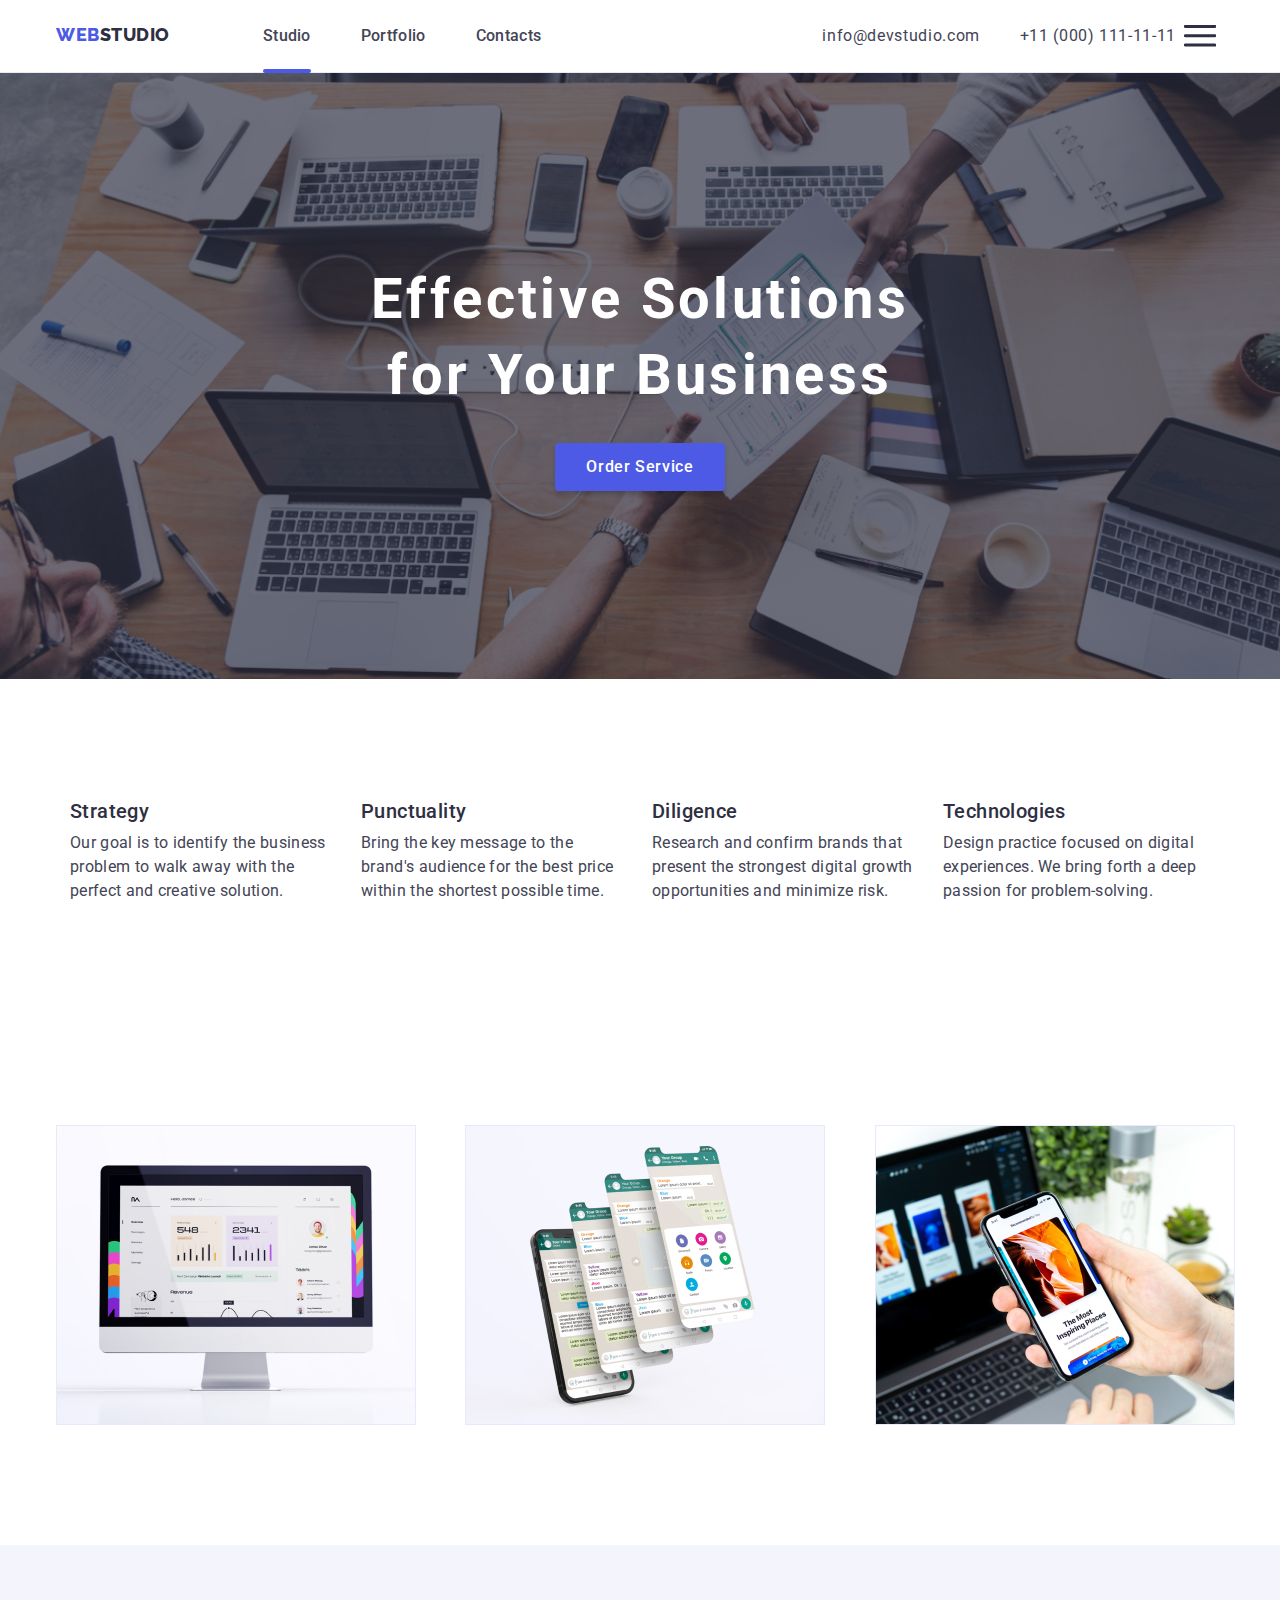
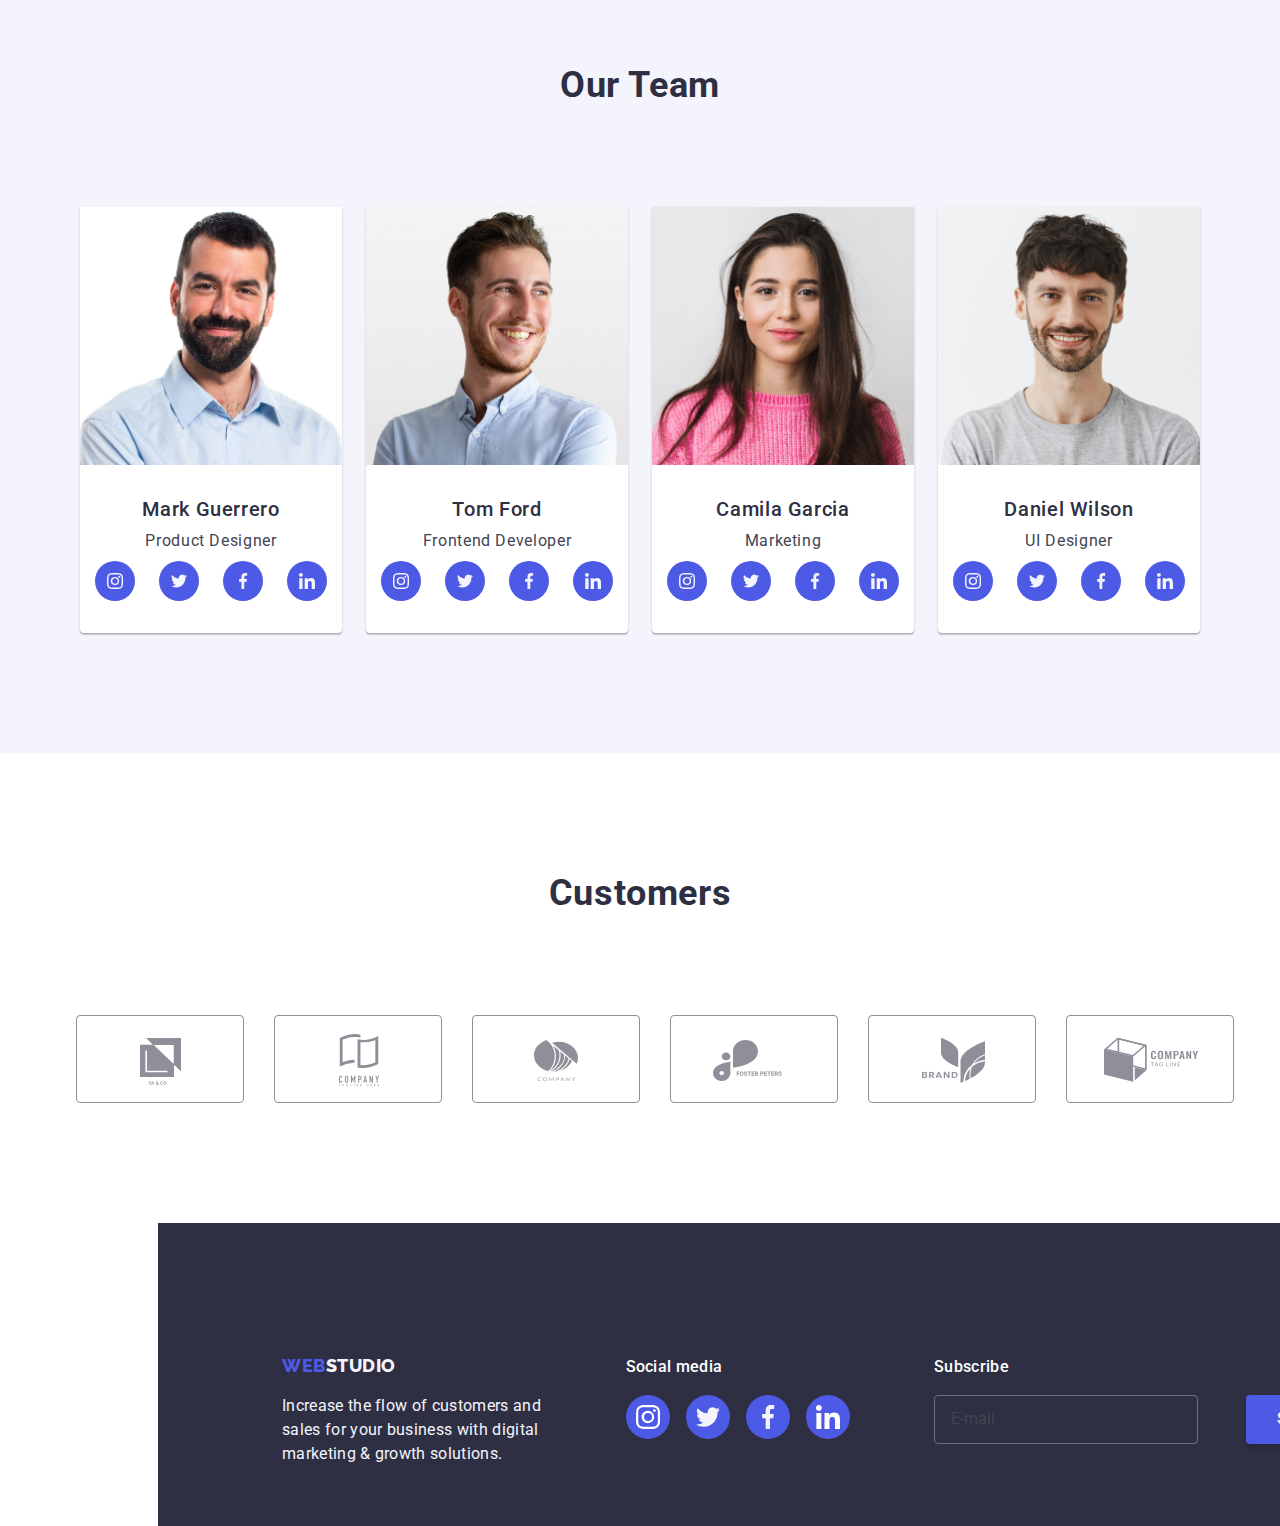
==== commit 60ea303a: "Update index.html" ====
--- a/index.html
+++ b/index.html
@@ -64,17 +64,16 @@
             >
           </li>
         </ul>
-        <div class="hamburger-container">
-          <button
-            class="menu-toggle js-open-menu"
-            aria-expanded="false"
-            aria-controls="mobile-menu"
-          >
-            <svg class="hamburger-menu-icon" width="32" height="22">
-              <use href="./images/icons.svg#hamburger"></use>
-            </svg>
-          </button>
-        </div>
+        <button
+          type="button"
+          class="menu-toggle js-open-menu"
+          aria-expanded="false"
+          aria-controls="mobile-menu"
+        >
+          <svg class="hamburger-menu-icon" width="32" height="22">
+            <use href="./images/icons.svg#hamburger"></use>
+          </svg>
+        </button>
       </div>
     </header>
 
@@ -208,67 +207,66 @@
                 width="290"
                 height="260"
               />
-              <div class="social-media">
-                <h3 class="team-name">Mark Guerrero</h3>
-                <p class="team-position">Product Designer</p>
-
-                <ul class="social-team list">
-                  <li class="icon-item">
-                    <a
-                      href="https://www.instagram.com/"
-                      target="_blank"
-                      rel="nopener norefer"
-                      class="social-link"
-                      aria-label="Link to Instagram"
-                    >
-                      <svg class="icon" width="16px" height="16px">
-                        <use href="./images/icons.svg#instagram"></use>
-                      </svg>
-                    </a>
-                  </li>
-
-                  <li class="icon-item">
-                    <a
-                      href="https://www.twitter.com/"
-                      target="_blank"
-                      rel="nopener norefer"
-                      class="social-link"
-                      aria-label="Link to twitter"
-                    >
-                      <svg class="icon" width="16px" height="16px">
-                        <use href="./images/icons.svg#twitter"></use>
-                      </svg>
-                    </a>
-                  </li>
-
-                  <li class="icon-item">
-                    <a
-                      href="https://www.facebook.com/"
-                      target="_blank"
-                      rel="nopener norefer"
-                      class="social-link"
-                      aria-label="Link to facebook"
-                    >
-                      <svg class="icon" width="16px" height="16px">
-                        <use href="./images/icons.svg#facebook"></use>
-                      </svg>
-                    </a>
-                  </li>
-                  <li class="icon-item">
-                    <a
-                      href="https://www.linkedin.com/"
-                      target="_blank"
-                      rel="nopener norefer"
-                      class="social-link"
-                      aria-label="Link to linkedin"
-                    >
-                      <svg class="icon" width="16px" height="16px">
-                        <use href="./images/icons.svg#linkedin"></use>
-                      </svg>
-                    </a>
-                  </li>
-                </ul>
-              </div>
+
+              <h3 class="team-name">Mark Guerrero</h3>
+              <p class="team-position">Product Designer</p>
+
+              <ul class="social-team list">
+                <li class="icon-item">
+                  <a
+                    href="https://www.instagram.com/"
+                    target="_blank"
+                    rel="nopener norefer"
+                    class="social-link"
+                    aria-label="Link to Instagram"
+                  >
+                    <svg class="icon" width="16px" height="16px">
+                      <use href="./images/icons.svg#instagram"></use>
+                    </svg>
+                  </a>
+                </li>
+
+                <li class="icon-item">
+                  <a
+                    href="https://www.twitter.com/"
+                    target="_blank"
+                    rel="nopener norefer"
+                    class="social-link"
+                    aria-label="Link to twitter"
+                  >
+                    <svg class="icon" width="16px" height="16px">
+                      <use href="./images/icons.svg#twitter"></use>
+                    </svg>
+                  </a>
+                </li>
+
+                <li class="icon-item">
+                  <a
+                    href="https://www.facebook.com/"
+                    target="_blank"
+                    rel="nopener norefer"
+                    class="social-link"
+                    aria-label="Link to facebook"
+                  >
+                    <svg class="icon" width="16px" height="16px">
+                      <use href="./images/icons.svg#facebook"></use>
+                    </svg>
+                  </a>
+                </li>
+                <li class="icon-item">
+                  <a
+                    href="https://www.linkedin.com/"
+                    target="_blank"
+                    rel="nopener norefer"
+                    class="social-link"
+                    aria-label="Link to linkedin"
+                  >
+                    <svg class="icon" width="16px" height="16px">
+                      <use href="./images/icons.svg#linkedin"></use>
+                    </svg>
+                  </a>
+                </li>
+              </ul>
             </li>
 
             <li class="team-item">
@@ -698,90 +696,104 @@
     <!-- Hamburger MODAL -->
 
     <div class="menu-container js-menu-container container" id="mobile-menu">
-      <button class="menu-toggle js-close-menu">
-        <svg class="close-icon" width="11" height="11">
-          <use href="./images/icons.svg#mobile-icon-close"></use>
-        </svg>
-      </button>
-      <ul class="mobile-menu list">
-        <li class="mobile-item">
-          <a href="./index.html" class="hamburger-page link current">Studio</a>
-        </li>
-        <li class="mobile-item">
-          <a href="./portfolio.html" class="hamburger-page link">Portfolio</a>
-        </li>
-        <li class="mobile-item">
-          <a href="./contacts.html" class="hamburger-page link">Contacts</a>
-        </li>
-        <ul class="mobile-contacts-menu list">
-          <li class="mobile-contact">
-            <a href="tel:+110001111111" class="hamburger-contact link"
-              >+11 (000) 111-11-11</a
-            >
-          </li>
-          <li class="mobile-contact">
-            <a href="mailto:info@devstudio.com" class="hamburger-email link"
-              >info@devstudio.com</a
-            >
-          </li>
-        </ul>
-        <!-- <ul class="mobile-menu-social-list list-item"> -->
-        <ul class="mobile-social-footer list">
-          <li class="icon-item">
-            <a
-              href="https://www.instagram.com/"
-              target="_blank"
-              rel="nopener norefer"
-              class="link"
-              aria-label="Link to Instagram"
-            >
-              <svg class="icon" width="24px" height="24px">
-                <use href="./images/icons.svg#instagram"></use>
-              </svg>
-            </a>
-          </li>
-          <li class="icon-item">
-            <a
-              href="https://www.twitter.com/"
-              target="_blank"
-              rel="nopener norefer"
-              class="link"
-              aria-label="Link to Instagram"
-            >
-              <svg class="icon" width="24px" height="24px">
-                <use href="./images/icons.svg#twitter"></use>
-              </svg>
-            </a>
-          </li>
-          <li class="icon-item">
-            <a
-              href="https://www.facebook.com/"
-              target="_blank"
-              rel="nopener norefer"
-              class="link"
-              aria-label="Link to Instagram"
-            >
-              <svg class="icon" width="24px" height="24px">
-                <use href="./images/icons.svg#facebook"></use>
-              </svg>
-            </a>
-          </li>
-          <li class="icon-item">
-            <a
-              href="https://www.linkedin.com/"
-              target="_blank"
-              rel="nopener norefer"
-              class="link"
-              aria-label="Link to Instagram"
-            >
-              <svg class="icon" width="24" height="24">
-                <use href="./images/icons.svg#linkedin"></use>
-              </svg>
-            </a>
-          </li>
-        </ul>
-        <!-- </ul> -->
-      </ul>
+      <div class="container-mobile">
+        <div>
+          <button class="menu-toggle js-close-menu">
+            <svg class="close-icon" width="11" height="11">
+              <use href="./images/icons.svg#mobile-icon-close"></use>
+            </svg>
+          </button>
+        </div>
+        <div class="mobile-menu-content">
+          <ul class="mobile-menu list">
+            <li class="mobile-item">
+              <a href="./index.html" class="hamburger-page link current"
+                >Studio</a
+              >
+            </li>
+            <li class="mobile-item">
+              <a href="./portfolio.html" class="hamburger-page link"
+                >Portfolio</a
+              >
+            </li>
+            <li class="mobile-item">
+              <a href="./contacts.html" class="hamburger-page link">Contacts</a>
+            </li>
+          </ul>
+
+          <div class="mobile-container-footer">
+            <ul class="mobile-contacts-menu list">
+              <li class="mobile-contact">
+                <a href="tel:+110001111111" class="hamburger-contact link"
+                  >+11 (000) 111-11-11</a
+                >
+              </li>
+              <li class="mobile-contact">
+                <a href="mailto:info@devstudio.com" class="hamburger-email link"
+                  >info@devstudio.com</a
+                >
+              </li>
+            </ul>
+
+            <!-- MOBILE FOOTER  -->
+
+            <ul class="mobile-social-footer list">
+              <li class="icon-item">
+                <a
+                  href="https://www.instagram.com/"
+                  target="_blank"
+                  rel="nopener norefer"
+                  class="link"
+                  aria-label="Link to Instagram"
+                >
+                  <svg class="icon" width="24px" height="24px">
+                    <use href="./images/icons.svg#instagram"></use>
+                  </svg>
+                </a>
+              </li>
+              <li class="icon-item">
+                <a
+                  href="https://www.twitter.com/"
+                  target="_blank"
+                  rel="nopener norefer"
+                  class="link"
+                  aria-label="Link to Instagram"
+                >
+                  <svg class="icon" width="24px" height="24px">
+                    <use href="./images/icons.svg#twitter"></use>
+                  </svg>
+                </a>
+              </li>
+              <li class="icon-item">
+                <a
+                  href="https://www.facebook.com/"
+                  target="_blank"
+                  rel="nopener norefer"
+                  class="link"
+                  aria-label="Link to Instagram"
+                >
+                  <svg class="icon" width="24px" height="24px">
+                    <use href="./images/icons.svg#facebook"></use>
+                  </svg>
+                </a>
+              </li>
+              <li class="icon-item">
+                <a
+                  href="https://www.linkedin.com/"
+                  target="_blank"
+                  rel="nopener norefer"
+                  class="link"
+                  aria-label="Link to Instagram"
+                >
+                  <svg class="icon" width="24" height="24">
+                    <use href="./images/icons.svg#linkedin"></use>
+                  </svg>
+                </a>
+              </li>
+            </ul>
+          </div>
+        </div>
+      </div>
     </div>
 
     <script src="./js/modal.js"></script>
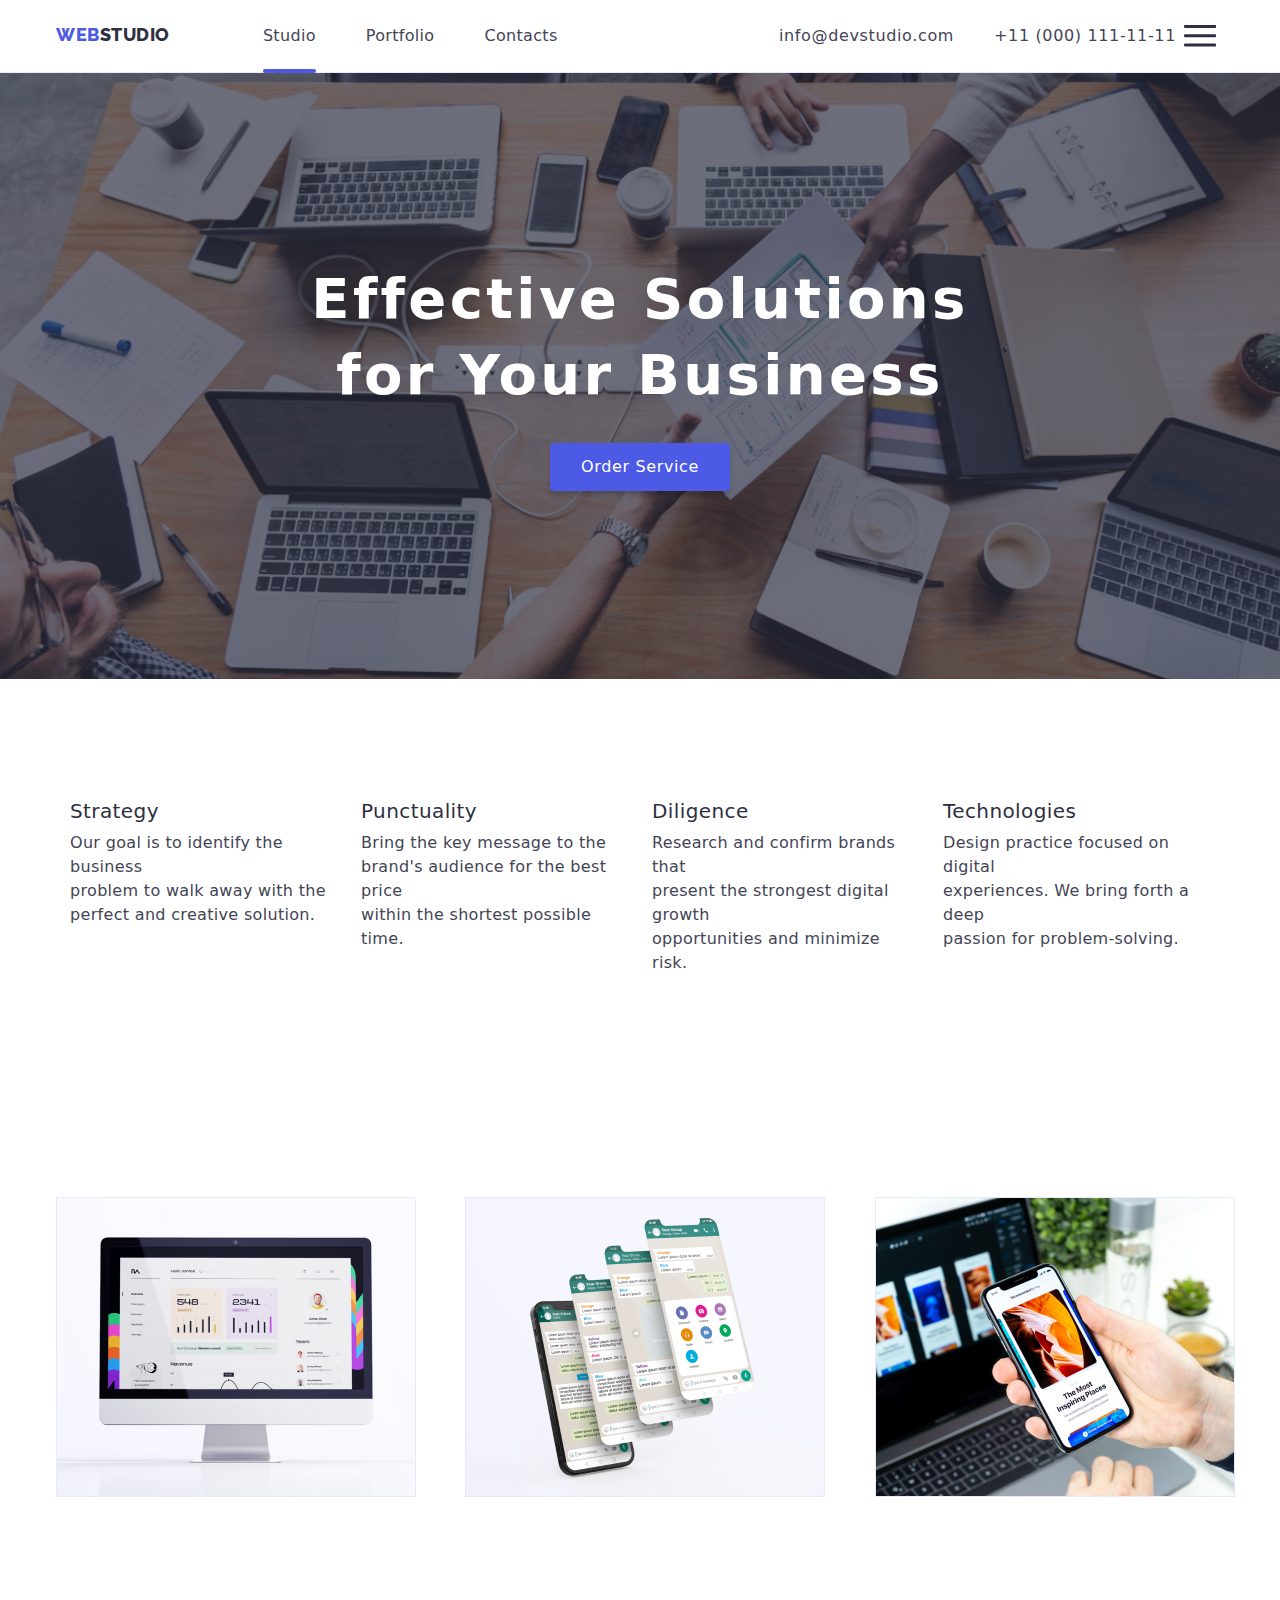
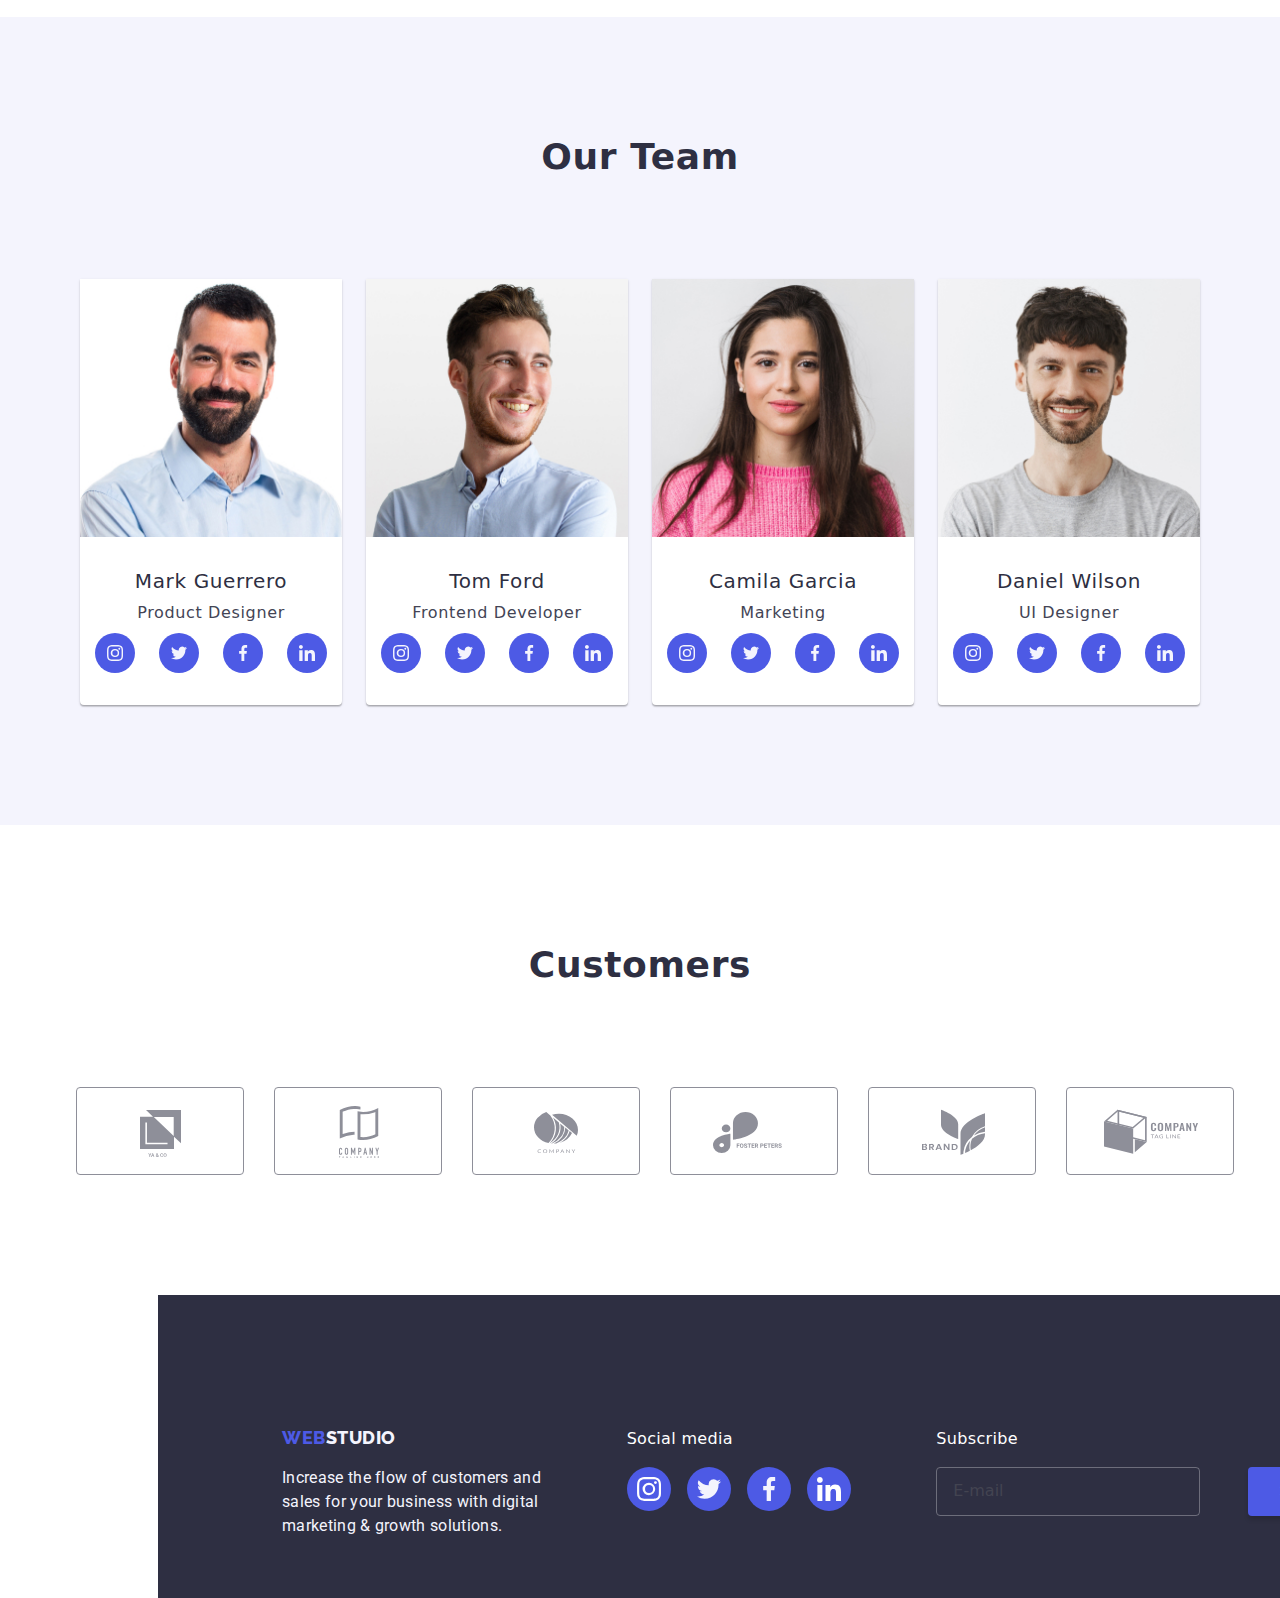
==== commit 65f7bf1c: "remove duplicate styles.css" ====
--- a/index.html
+++ b/index.html
@@ -16,7 +16,6 @@
       rel="stylesheet"
       href="https://cdnjs.cloudflare.com/ajax/libs/modern-normalize/1.0.0/modern-normalize.min.css"
     />
-    <link rel="stylesheet" href="./css/styles.css" />
   </head>
 
   <body>
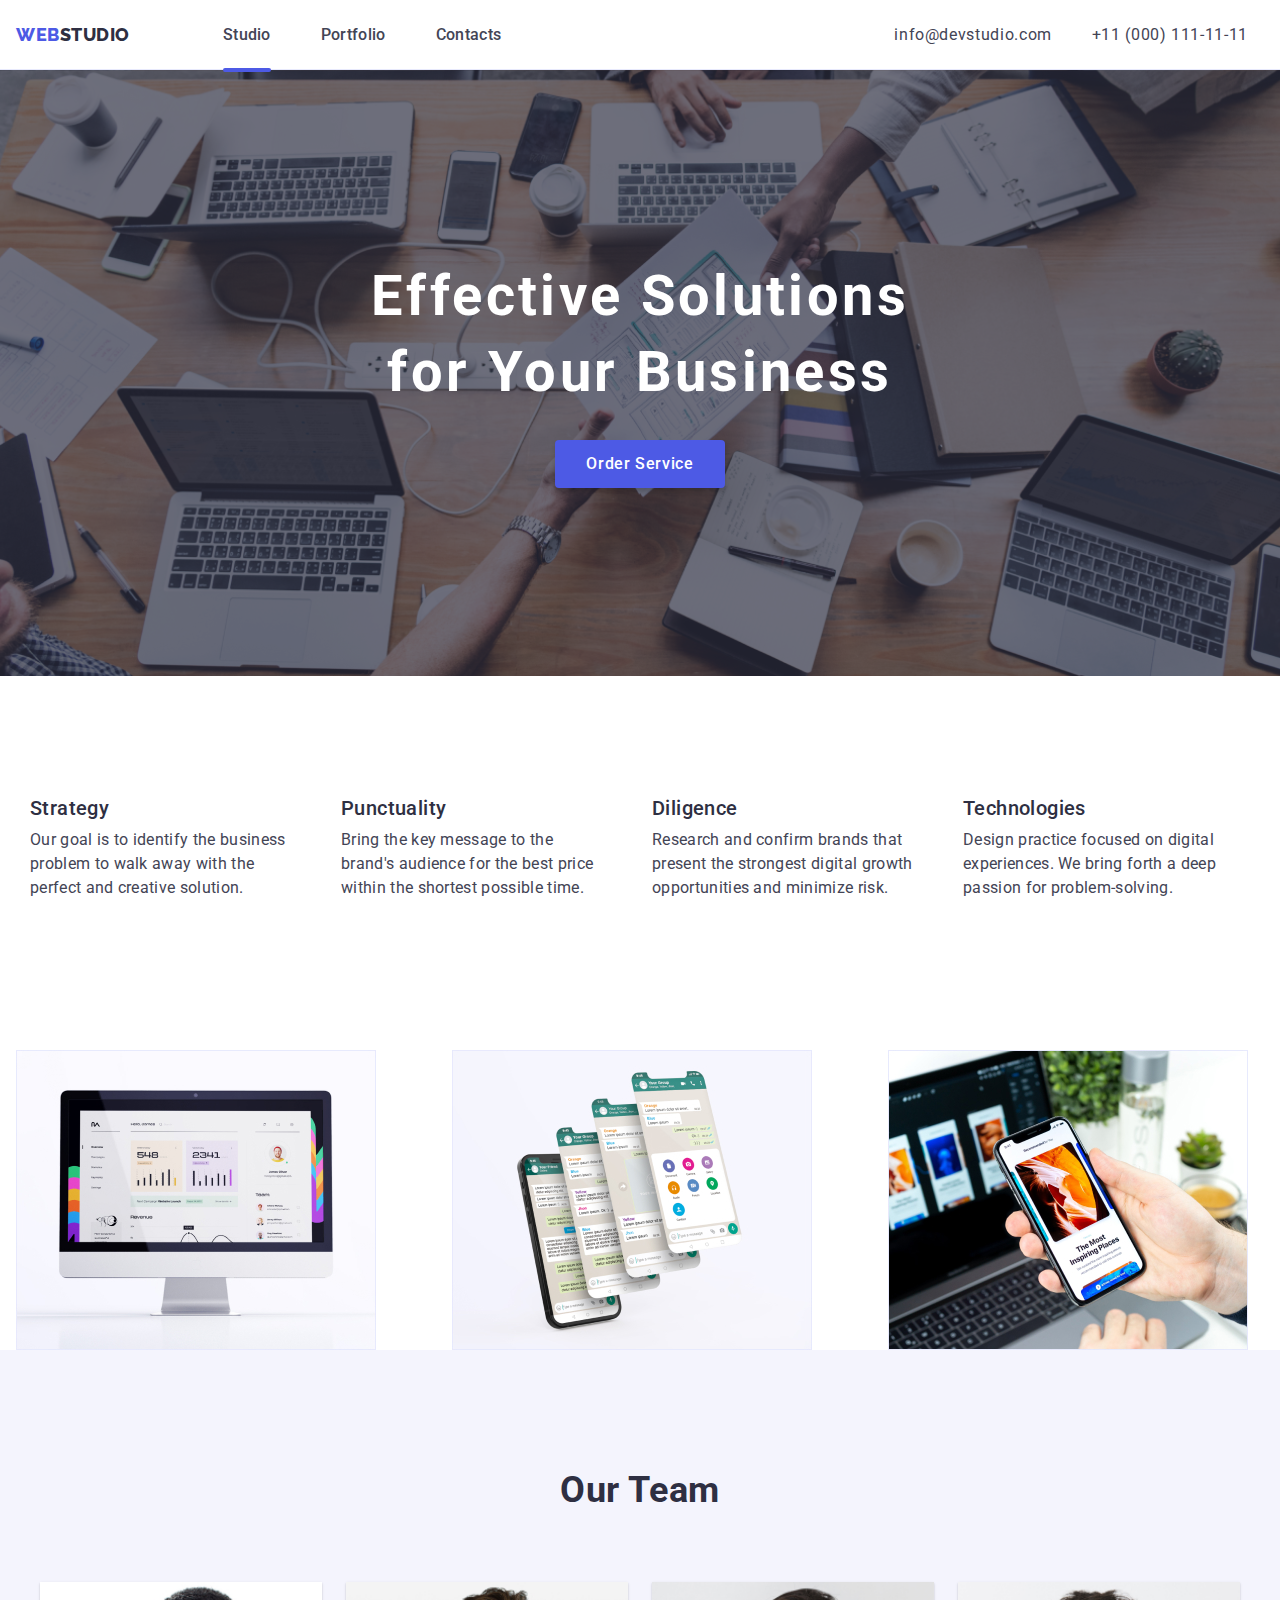
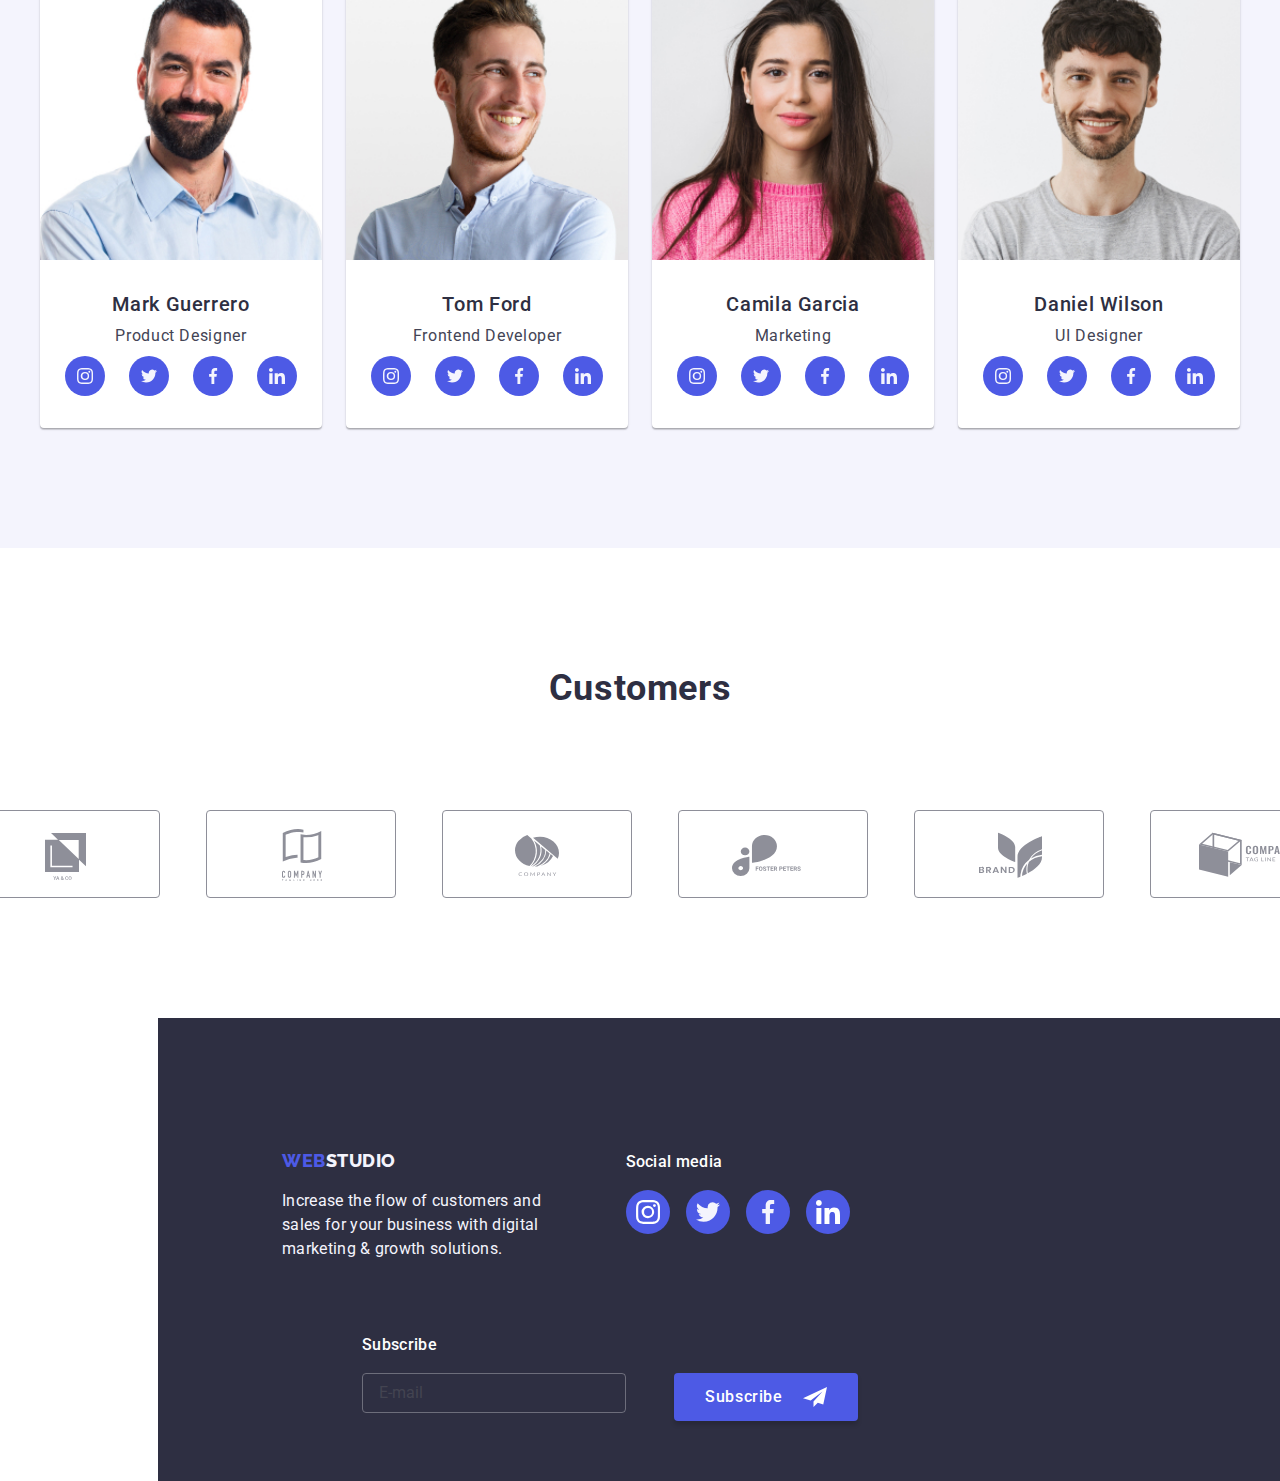
==== commit c8105b27: "Revision" ====
--- a/index.html
+++ b/index.html
@@ -5,17 +5,18 @@
     <meta http-equiv="X-UA-Compatible" content="IE=edge" />
     <meta name="viewport" content="width=device-width, initial-scale=1.0" />
     <title>Studio</title>
-    <link rel="preconnect" href="https://fonts.googleapis.com" />
-    <link rel="preconnect" href="https://fonts.gstatic.com" crossorigin />
-    <link rel="stylesheet" href="./css/styles.css" />
-    <link
-      href="https://fonts.googleapis.com/css2?family=Raleway:wght@700&family=Roboto:wght@400;500;700;900&display=swap"
-      rel="stylesheet"
-    />
     <link
       rel="stylesheet"
       href="https://cdnjs.cloudflare.com/ajax/libs/modern-normalize/1.0.0/modern-normalize.min.css"
     />
+    <link rel="preconnect" href="https://fonts.googleapis.com" />
+    <link rel="preconnect" href="https://fonts.gstatic.com" crossorigin />
+
+    <link
+      href="https://fonts.googleapis.com/css2?family=Raleway:wght@800&family=Roboto:wght@400;500;700;900&display=swap"
+      rel="stylesheet"
+    />
+    <link rel="stylesheet" href="./css/styles.css" />
   </head>
 
   <body>
@@ -24,7 +25,7 @@
       <div class="menu container">
         <nav class="navigation">
           <!-- Company Logo -->
-          <a href="./index.html" class="header-logo link">
+          <a href="./index.html" class="logo link">
             <span class="logo">WEB<span class="studio">STUDIO</span></span>
           </a>
 
@@ -696,13 +697,12 @@
 
     <div class="menu-container js-menu-container container" id="mobile-menu">
       <div class="container-mobile">
-        <div>
-          <button class="menu-toggle js-close-menu">
-            <svg class="close-icon" width="11" height="11">
-              <use href="./images/icons.svg#mobile-icon-close"></use>
-            </svg>
-          </button>
-        </div>
+        <button class="menu-toggle js-close-menu">
+          <svg class="close-icon" width="11" height="11">
+            <use href="./images/icons.svg#mobile-icon-close"></use>
+          </svg>
+        </button>
+
         <div class="mobile-menu-content">
           <ul class="mobile-menu list">
             <li class="mobile-item">
@@ -719,78 +719,78 @@
               <a href="./contacts.html" class="hamburger-page link">Contacts</a>
             </li>
           </ul>
-
-          <div class="mobile-container-footer">
-            <ul class="mobile-contacts-menu list">
-              <li class="mobile-contact">
-                <a href="tel:+110001111111" class="hamburger-contact link"
-                  >+11 (000) 111-11-11</a
-                >
-              </li>
-              <li class="mobile-contact">
-                <a href="mailto:info@devstudio.com" class="hamburger-email link"
-                  >info@devstudio.com</a
-                >
-              </li>
-            </ul>
-
-            <!-- MOBILE FOOTER  -->
-
-            <ul class="mobile-social-footer list">
-              <li class="icon-item">
-                <a
-                  href="https://www.instagram.com/"
-                  target="_blank"
-                  rel="nopener norefer"
-                  class="link"
-                  aria-label="Link to Instagram"
-                >
-                  <svg class="icon" width="24px" height="24px">
-                    <use href="./images/icons.svg#instagram"></use>
-                  </svg>
-                </a>
-              </li>
-              <li class="icon-item">
-                <a
-                  href="https://www.twitter.com/"
-                  target="_blank"
-                  rel="nopener norefer"
-                  class="link"
-                  aria-label="Link to Instagram"
-                >
-                  <svg class="icon" width="24px" height="24px">
-                    <use href="./images/icons.svg#twitter"></use>
-                  </svg>
-                </a>
-              </li>
-              <li class="icon-item">
-                <a
-                  href="https://www.facebook.com/"
-                  target="_blank"
-                  rel="nopener norefer"
-                  class="link"
-                  aria-label="Link to Instagram"
-                >
-                  <svg class="icon" width="24px" height="24px">
-                    <use href="./images/icons.svg#facebook"></use>
-                  </svg>
-                </a>
-              </li>
-              <li class="icon-item">
-                <a
-                  href="https://www.linkedin.com/"
-                  target="_blank"
-                  rel="nopener norefer"
-                  class="link"
-                  aria-label="Link to Instagram"
-                >
-                  <svg class="icon" width="24" height="24">
-                    <use href="./images/icons.svg#linkedin"></use>
-                  </svg>
-                </a>
-              </li>
-            </ul>
-          </div>
+        </div>
+
+        <div class="mobile-container-footer">
+          <ul class="mobile-contacts-menu list">
+            <li class="mobile-contact">
+              <a href="tel:+110001111111" class="hamburger-contact link"
+                >+11 (000) 111-11-11</a
+              >
+            </li>
+            <li class="mobile-contact">
+              <a href="mailto:info@devstudio.com" class="hamburger-email link"
+                >info@devstudio.com</a
+              >
+            </li>
+          </ul>
+
+          <!-- MOBILE FOOTER  -->
+
+          <ul class="mobile-social-footer list">
+            <li class="icon-item">
+              <a
+                href="https://www.instagram.com/"
+                target="_blank"
+                rel="nopener norefer"
+                class="link"
+                aria-label="Link to Instagram"
+              >
+                <svg class="icon" width="24px" height="24px">
+                  <use href="./images/icons.svg#instagram"></use>
+                </svg>
+              </a>
+            </li>
+            <li class="icon-item">
+              <a
+                href="https://www.twitter.com/"
+                target="_blank"
+                rel="nopener norefer"
+                class="link"
+                aria-label="Link to Instagram"
+              >
+                <svg class="icon" width="24px" height="24px">
+                  <use href="./images/icons.svg#twitter"></use>
+                </svg>
+              </a>
+            </li>
+            <li class="icon-item">
+              <a
+                href="https://www.facebook.com/"
+                target="_blank"
+                rel="nopener norefer"
+                class="link"
+                aria-label="Link to Instagram"
+              >
+                <svg class="icon" width="24px" height="24px">
+                  <use href="./images/icons.svg#facebook"></use>
+                </svg>
+              </a>
+            </li>
+            <li class="icon-item">
+              <a
+                href="https://www.linkedin.com/"
+                target="_blank"
+                rel="nopener norefer"
+                class="link"
+                aria-label="Link to Instagram"
+              >
+                <svg class="icon" width="24" height="24">
+                  <use href="./images/icons.svg#linkedin"></use>
+                </svg>
+              </a>
+            </li>
+          </ul>
         </div>
       </div>
     </div>
--- a/css/styles.css
+++ b/css/styles.css
@@ -64,6 +64,7 @@
 
 .container {
   width: 428px;
+  /* max-width: 1200px; */
   padding-left: 16px;
   padding-right: 16px;
   /* margin-left: auto;
@@ -82,7 +83,6 @@
 .nav-menu-item,
 .contacts-menu .contact {
   color: var(--slate);
-  font-weight: 500;
   font-size: 16px;
   line-height: 24px;
   letter-spacing: 0.32px;
@@ -104,6 +104,10 @@
       align-items: center;
     }
 
+    .hamburger-menu-icon {
+      display: none;
+    }
+
     .contacts-menu {
       display: block;
     }
@@ -133,9 +137,25 @@
 .contacts-menu {
   display: none;
 }
+.nav-menu {
+  font-weight: 500;
+}
+
+.contacts-menu {
+  font-weight: 400;
+}
 /* Header */
 
 .logo {
+  color: var(--iris);
+  font-family: "Raleway", sans-serif;
+  font-weight: 800;
+  font-size: 18px;
+  line-height: 21px;
+  letter-spacing: 0.54px;
+}
+
+.studio {
   color: var(--iris);
   font-family: "Raleway", sans-serif;
   font-weight: 800;
@@ -190,7 +210,9 @@
 }
 
 .page-header {
-  padding: 24px 0;
+  padding: 0;
+  height: 70px;
+  display: flex;
   border-bottom: 1px solid #e7e9fc;
   @media screen and (min-width: 768px) {
     padding: 0;
@@ -248,12 +270,14 @@
 
 /* BENEFITS */
 .benefits {
-  display: block;
-
-  @media screen and (min-width: 768px) {
-    display: flex;
+  display: inline-flex;
+  flex-wrap: wrap;
+  gap: 72px;
+
+  @media screen and (min-width: 768px) {
     flex-wrap: wrap;
     justify-content: center;
+    gap: 72px 24px;
   }
 
   @media screen and (min-width: 1158px) {
@@ -265,10 +289,8 @@
 }
 
 .benefits-item {
-  /* display: block; */
-
-  @media screen and (min-width: 768px) {
-    width: calc(100% / 2 - 24px);
+  @media screen and (min-width: 768px) {
+    flex-basis: calc(100% / 2 - 24px);
     /* max-width: 356px; */
   }
 
@@ -300,7 +322,6 @@
 .benefits-description {
   font-size: 16px;
   font-weight: 500px;
-  padding-bottom: 72px;
   line-height: 24px;
   letter-spacing: 0.32px;
 
@@ -328,6 +349,7 @@
   background-image: url(../images/dark-bg.png), url(../images/office-mobile.jpg),
     linear-gradient(rgba(46, 47, 66, 0.7), rgba(46, 47, 66, 0.7));
   background-size: cover;
+  background-position: center;
   display: flex;
   align-items: center;
 
@@ -348,9 +370,12 @@
   color: var(--white);
 
   @media screen and (min-width: 768px) {
-    font-size: 56px; /* 107.143% */
+    font-family: Roboto;
+    font-size: 56px;
+    font-style: normal;
+    font-weight: 700;
+    line-height: 60px; /* 107.143% */
     letter-spacing: 1.12px;
-    /* margin-bottom: 36px; */
   }
 
   @media screen and (min-width: 1158px) {
@@ -401,7 +426,7 @@
 
 /* WHAT ARE WE DOING */
 .section.no-top-padding {
-  padding-top: 0px;
+  padding: 0px;
 }
 
 .section-title-mobile {
@@ -429,6 +454,8 @@
   display: flex;
   flex-wrap: wrap;
   justify-content: center;
+  align-items: center;
+  gap: 72px;
 
   @media screen and (min-width: 768px) {
     column-gap: 24px;
@@ -446,7 +473,6 @@
   box-shadow: 0px 1px 3px rgba(0, 0, 0, 0.12), 0px 1px 1px rgba(0, 0, 0, 0.14),
     0px 2px 1px rgba(0, 0, 0, 0.12);
   border-radius: 0px 0px 4px 4px;
-  margin-top: 30px;
 
   @media screen and (min-width: 1158px) {
     flex-basis: calc(100% / 4 - 30px);
@@ -511,6 +537,8 @@
   display: flex;
   flex-wrap: wrap;
   justify-content: center;
+  align-items: center;
+  gap: 16px;
   row-gap: 72px;
 
   @media screen and (min-width: 768px) {
@@ -523,7 +551,9 @@
 }
 
 .partners-item {
-  flex-basis: calc(100% / 2 - 24px);
+  flex-basis: calc(100% / 2 - 16px);
+
+  /* width: calc(100% -16px / 2); */
 
   @media screen and (min-width: 768px) {
     flex-basis: calc(100% / 3 - 24px);
@@ -534,9 +564,6 @@
     margin-left: 30px;
     margin-top: 30px;
   }
-
-  /* margin-left: 30px;
-  margin-top: 30px; */
 }
 
 .partners-link {
@@ -546,7 +573,7 @@
   border-radius: 4px;
   border: 1px solid var(--lightslate, #8e8f99);
   color: #8e8f99;
-  width: 168px;
+  width: 190px;
   height: 88px;
   transition: border 250ms cubic-bezier(0.4, 0, 0.2, 1),
     color 250ms cubic-bezier(0.4, 0, 0.2, 1);
@@ -742,11 +769,11 @@
     }
 
     .footer-subscribe {
-      display: flex;
-      flex-direction: column;
+      display: block;
       text-align: left;
     }
     .footer-form-input {
+      color: var(--white);
       width: 264px;
       margin-right: 24px;
     }
@@ -851,10 +878,18 @@
 
   /* margin-left: 80px; */
 }
+
+.footer-subscribe::placeholder {
+  color: var(--white);
+  font-size: 12px;
+}
+
 .footer-form-input {
+  padding-top: 16px;
+  height: 40px;
   margin-top: 16px;
   padding: 14px 16px;
-  width: 398px;
+  width: 100%;
   background-color: transparent;
   border: 1px solid var(--white, #fff);
   border-radius: 4px;
@@ -887,7 +922,7 @@
   letter-spacing: 0.32px;
 }
 .subscribe-button {
-  margin-top: 24px;
+  margin-top: 16px;
 
   @media screen and (min-width: 1158px) {
     margin-top: 0px;
@@ -1003,12 +1038,15 @@
   font-weight: 600;
   letter-spacing: 0.72px;
   line-height: 40px;
-}
+  row-gap: 40px;
+}
+
 .mobile-social-footer .icon-item + .icon-item {
   margin-left: 56px;
 }
 
 .mobile-social-footer {
+  padding-top: 40px;
   display: flex;
 }
 .mobile-social-footer .link {
@@ -1223,10 +1261,7 @@
   margin-bottom: 40px;
 }
 
-/* .mobile-contacts-menu {
-  margin-top: 284px;
-} */
-.mobile-contact-item:not(:last-child) {
+.mobile-contact:not(:last-child) {
   margin-bottom: 40px;
 }
 .mobile-contact,
@@ -1240,6 +1275,10 @@
   transition-duration: 250ms;
   transition-timing-function: cubic-bezier(0.4, 0, 0.2, 1);
 }
+.hamburger-email {
+  font-size: 20px;
+  font-weight: 500;
+}
 .hamburger-email:focus {
   color: var(--iris-color);
 }
@@ -1268,7 +1307,7 @@
 }
 .mobile-social-item a:hover,
 .mobile-social-item a:focus {
-  background-color: var(--green-color);
+  background-color: var(--green);
 }
 
 .menu-toggle {
@@ -1329,3 +1368,34 @@
   padding: 10px;
   text-decoration: none;
 }
+
+@media (min-width: 320px) {
+  .container {
+    width: 100%;
+  }
+}
+
+.container-mobile {
+  position: relative;
+  display: flex;
+  flex-direction: column;
+  justify-content: space-between;
+  height: 100%;
+}
+
+.menu-toggle.js-close-menu {
+  position: absolute;
+  width: 24px;
+  height: 24px;
+  display: flex;
+  justify-content: center;
+  align-items: center;
+  border: 1px var(--cornflower) solid;
+  border-radius: 100%;
+}
+
+.menu-toggle.js-close-menu:hover,
+.menu-toggle.js-close-menu:focus {
+  border-color: var(--ocean);
+  background: var(--ocean);
+}
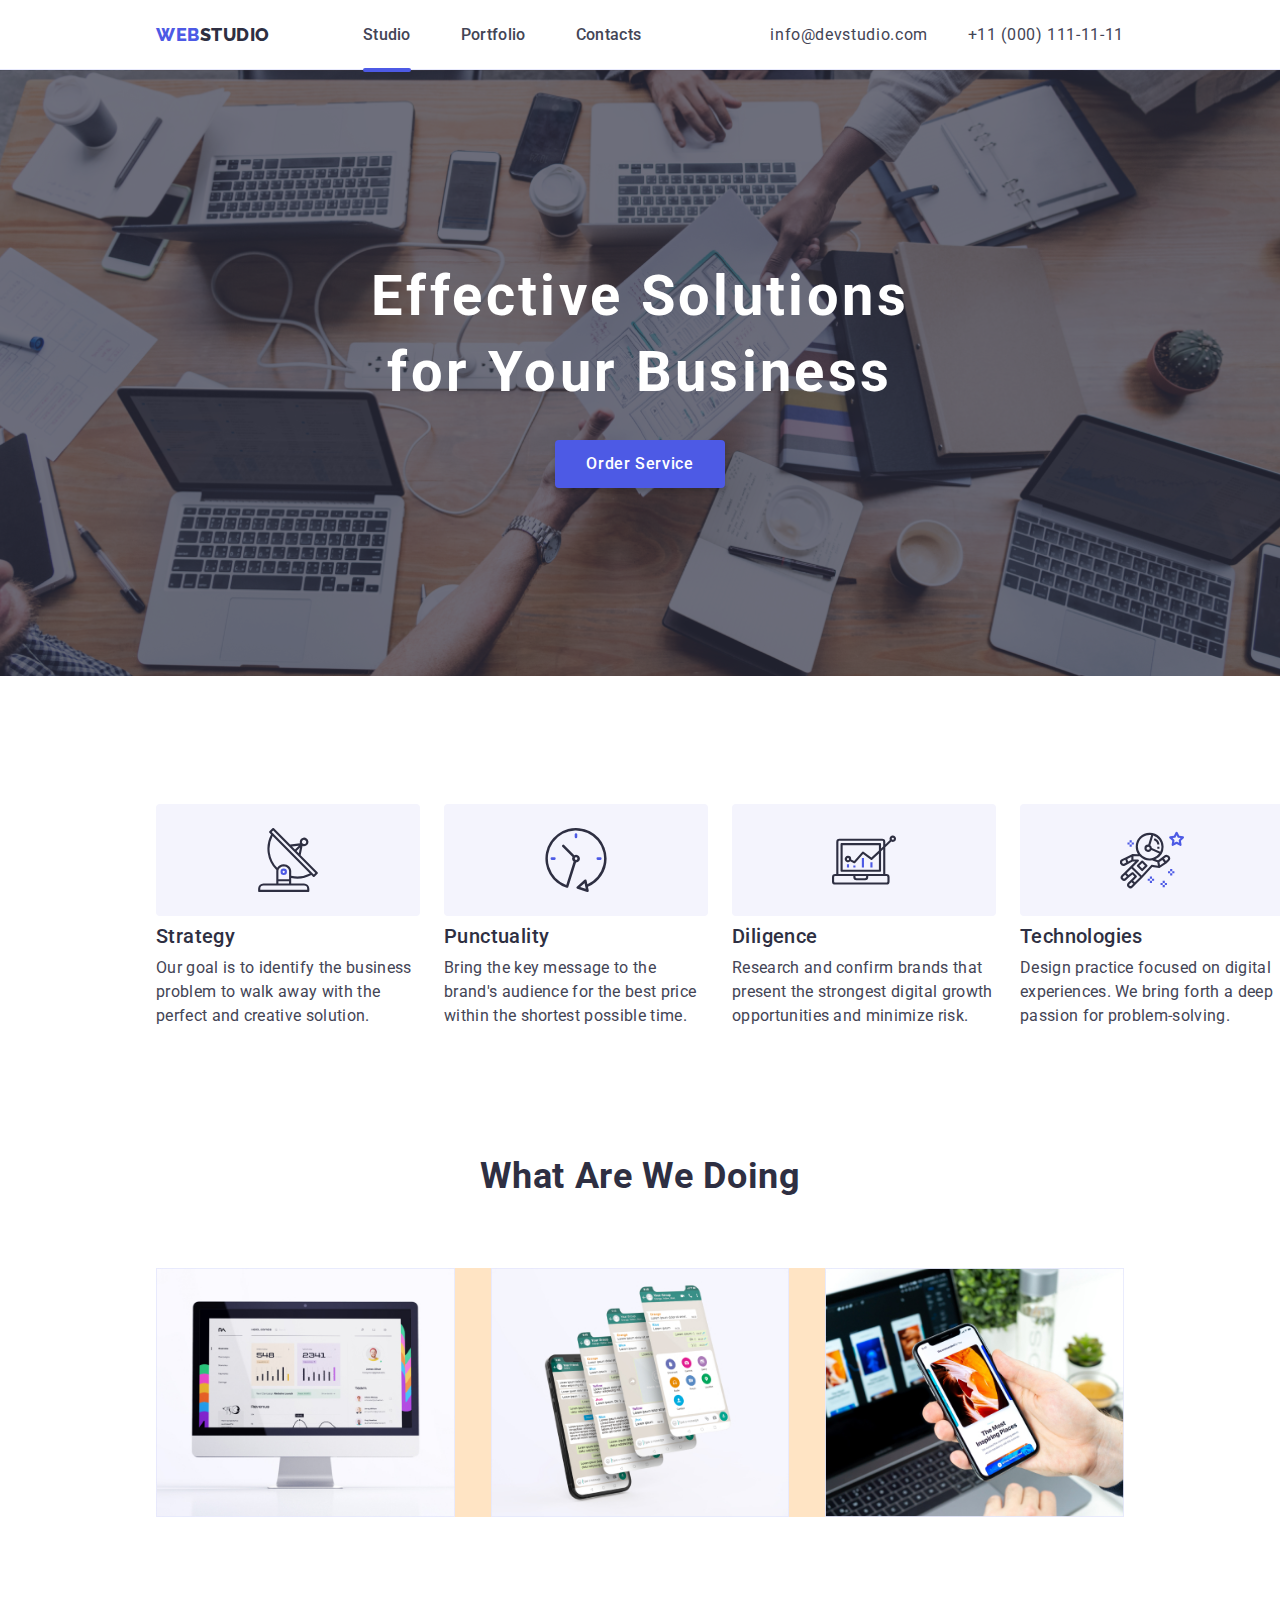
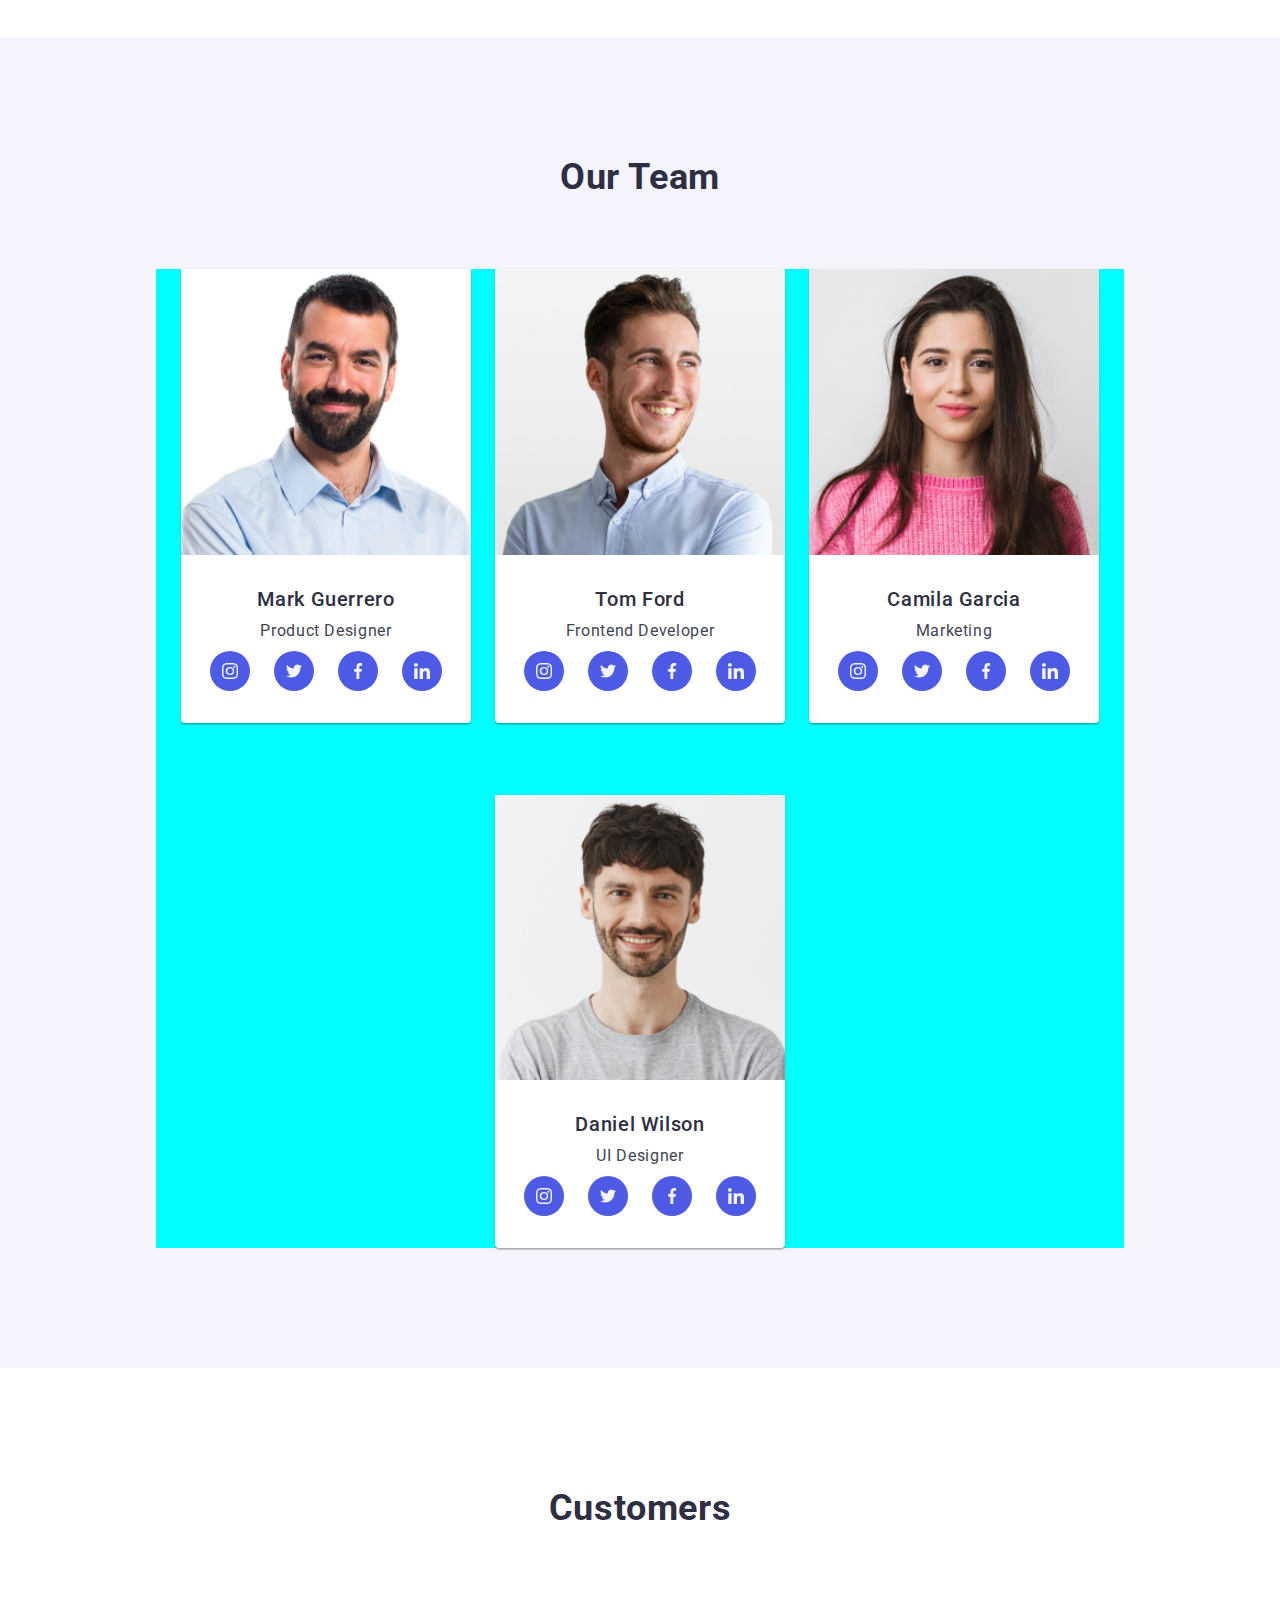
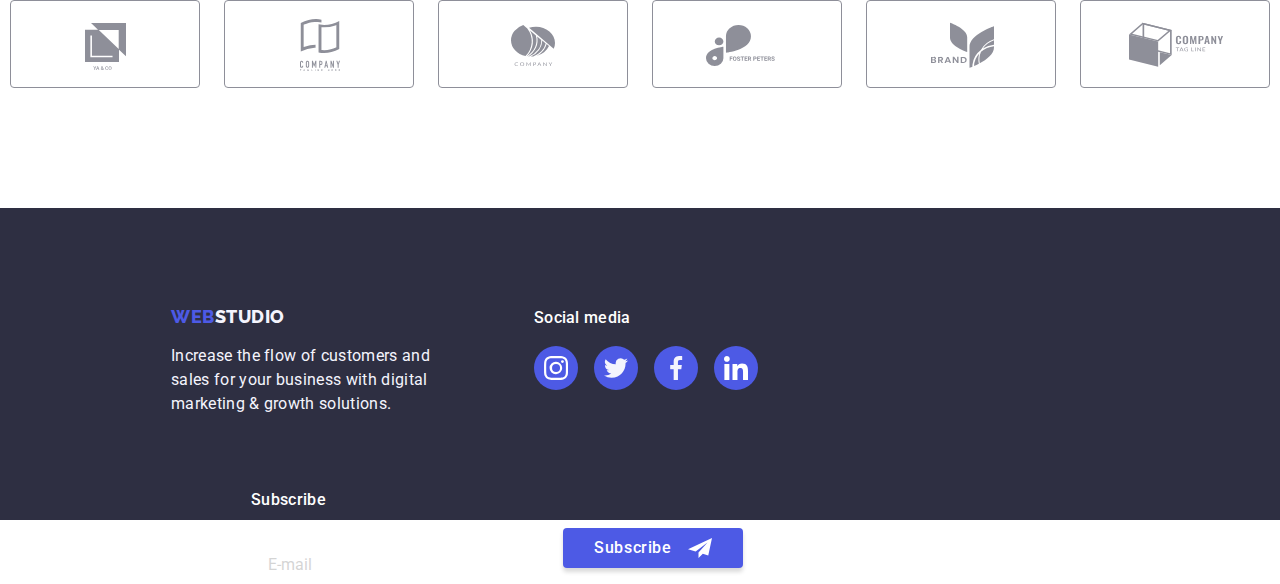
==== commit 6b475b4e: "revised" ====
--- a/index.html
+++ b/index.html
@@ -64,6 +64,7 @@
             >
           </li>
         </ul>
+
         <button
           type="button"
           class="menu-toggle js-open-menu"
@@ -98,9 +99,9 @@
         <!-- Company Goals -->
         <div class="container">
           <ul class="benefits list">
-            <li class="benefits-item">
+            <li>
               <div class="benefits-icon">
-                <svg class="antenna" width="64px" height="64px">
+                <svg class="benefits-svg-icon" width="64px" height="64px">
                   <use href="./images/icons.svg#antenna"></use>
                 </svg>
               </div>
@@ -112,9 +113,9 @@
               </p>
             </li>
 
-            <li class="benefits-item">
+            <li>
               <div class="benefits-icon">
-                <svg class="" width="64px" height="64px">
+                <svg class="benefits-svg-icon" width="64px" height="64px">
                   <use href="./images/icons.svg#clock"></use>
                 </svg>
               </div>
@@ -126,9 +127,9 @@
               </p>
             </li>
 
-            <li class="benefits-item">
+            <li>
               <div class="benefits-icon">
-                <svg class="" width="64px" height="64px">
+                <svg class="benefits-svg-icon" width="64px" height="64px">
                   <use href="./images/icons.svg#diagram"></use>
                 </svg>
               </div>
@@ -140,9 +141,9 @@
               </p>
             </li>
 
-            <li class="benefits-item">
+            <li>
               <div class="benefits-icon">
-                <svg class="" width="64px" height="64px">
+                <svg class="benefits-svg-icon" width="64px" height="64px">
                   <use href="./images/icons.svg#astronaut"></use>
                 </svg>
               </div>
@@ -161,33 +162,30 @@
       <section class="section no-top-padding">
         <div class="container">
           <!-- Business Offers -->
-          <h2 class="section-title section-title-mobile">What Are We Doing</h2>
+          <h2 class="section-title">What Are We Doing</h2>
           <ul class="what-we-do list">
-            <li class="what-we-do-item">
+            <li>
               <img
-                class="image"
                 src="./images/monitor.jpg"
                 alt="monitor"
                 width="360"
-                height="294"
+                height="300"
               />
             </li>
-            <li class="what-we-do-item">
+            <li>
               <img
-                class="image"
                 src="./images/phone.jpg"
                 alt="phone"
                 width="360"
-                height="294"
+                height="300"
               />
             </li>
-            <li class="what-we-do-item">
+            <li>
               <img
-                class="image"
                 src="./images/laptop-phone.jpg"
                 alt="laptop and phone"
                 width="360"
-                height="294"
+                height="300"
               />
             </li>
           </ul>
@@ -470,7 +468,7 @@
         </div>
       </section>
 
-      <section class="section">
+      <!-- <section class="section">
         <div class="container">
           <h2 class="section-title">Customers</h2>
           <ul class="partners list">
@@ -518,103 +516,152 @@
             </li>
           </ul>
         </div>
+      </section> -->
+      <section class="section">
+        <div class="container partner-container">
+          <h2 class="section-title">Customers</h2>
+          <ul class="partners list">
+            <li class="item">
+              <a href="" class="link" aria-label="Client 1">
+                <svg class="icon" width="104px" height="56px">
+                  <use href="./images/icons.svg#customer-1"></use>
+                </svg>
+              </a>
+            </li>
+            <li class="item">
+              <a href="" class="link" aria-label="Client 2">
+                <svg class="icon" width="104px" height="56px">
+                  <use href="./images/icons.svg#customer-2"></use>
+                </svg>
+              </a>
+            </li>
+            <li class="item">
+              <a href="" class="link" aria-label="Client 3">
+                <svg class="icon" width="104px" height="56px">
+                  <use href="./images/icons.svg#customer-3"></use>
+                </svg>
+              </a>
+            </li>
+            <li class="item">
+              <a href="" class="link" aria-label="Client 4">
+                <svg class="icon" width="104px" height="56px">
+                  <use href="./images/icons.svg#customer-4"></use>
+                </svg>
+              </a>
+            </li>
+            <li class="item">
+              <a href="" class="link" aria-label="Client 5">
+                <svg class="icon" width="104px" height="56px">
+                  <use href="./images/icons.svg#customer-5"></use>
+                </svg>
+              </a>
+            </li>
+            <li class="item">
+              <a href="" class="link" aria-label="Client 6">
+                <svg class="icon" width="104px" height="56px">
+                  <use href="./images/icons.svg#customer-6"></use>
+                </svg>
+              </a>
+            </li>
+          </ul>
+        </div>
       </section>
     </main>
 
     <!-- FOOTER -->
     <footer class="page-footer">
       <div class="footer-container container">
-        <div class="footer">
-          <!-- Footer Address -->
-          <div class="footer-address">
-            <a href="./index.html" class="logo link">
-              <span class="footer-logo"
-                >WEB<span class="studio-footer">STUDIO</span></span
+        <!-- <div class="footer"> -->
+        <!-- Footer Address -->
+        <div class="footer-address">
+          <a href="./index.html" class="logo link">
+            <span class="footer-logo"
+              >WEB<span class="studio-footer">STUDIO</span></span
+            >
+          </a>
+          <p class="footer-description">
+            Increase the flow of customers and <br />
+            sales for your business with digital<br />
+            marketing & growth solutions.
+          </p>
+        </div>
+        <!-- Socials -->
+        <div class="footer-block">
+          <p class="footer-heading">Social media</p>
+          <ul class="social-footer list">
+            <li class="icon-item">
+              <a
+                href="https://www.instagram.com/"
+                target="_blank"
+                rel="nopener norefer"
+                class="social-footer-link link"
+                aria-label="Link to Instagram"
               >
-            </a>
-            <p class="footer-description">
-              Increase the flow of customers and <br />
-              sales for your business with digital<br />
-              marketing & growth solutions.
-            </p>
-          </div>
-          <!-- Socials -->
-          <div class="footer-block">
-            <p class="footer-heading">Social media</p>
-            <ul class="social-footer list">
-              <li class="icon-item">
-                <a
-                  href="https://www.instagram.com/"
-                  target="_blank"
-                  rel="nopener norefer"
-                  class="social-footer-link link"
-                  aria-label="Link to Instagram"
-                >
-                  <svg class="social-footer-icon" width="24px" height="24px">
-                    <use href="./images/icons.svg#instagram"></use>
-                  </svg>
-                </a>
-              </li>
-              <li class="icon-item">
-                <a
-                  href="https://www.twitter.com/"
-                  target="_blank"
-                  rel="nopener norefer"
-                  class="social-footer-link link"
-                  aria-label="Link to Instagram"
-                >
-                  <svg class="social-footer-icon" width="24px" height="24px">
-                    <use href="./images/icons.svg#twitter"></use>
-                  </svg>
-                </a>
-              </li>
-              <li class="icon-item">
-                <a
-                  href="https://www.facebook.com/"
-                  target="_blank"
-                  rel="nopener norefer"
-                  class="social-footer-link link"
-                  aria-label="Link to Instagram"
-                >
-                  <svg class="social-footer-icon" width="24px" height="24px">
-                    <use href="./images/icons.svg#facebook"></use>
-                  </svg>
-                </a>
-              </li>
-              <li class="icon-item">
-                <a
-                  href="https://www.linkedin.com/"
-                  target="_blank"
-                  rel="nopener norefer"
-                  class="social-footer-link link"
-                  aria-label="Link to Instagram"
-                >
-                  <svg class="social-footer-icon" width="24" height="24">
-                    <use href="./images/icons.svg#linkedin"></use>
-                  </svg>
-                </a>
-              </li>
-            </ul>
-          </div>
-
-          <div class="footer-subscribe">
-            <b class="footer-heading">Subscribe</b>
-            <form class="footer-form" name="footer-studio">
-              <input
-                type="email"
-                name="user-email"
-                class="footer-form-input"
-                placeholder="E-mail"
-              />
-              <button type="submit" class="button subscribe-button primary">
-                Subscribe
-                <svg class="button-icon" width="24" height="24">
-                  <use use href="./images/icons.svg#email"></use>
-                </svg>
-              </button>
-            </form>
-          </div>
-        </div>
+                <svg class="social-footer-icon" width="24px" height="24px">
+                  <use href="./images/icons.svg#instagram"></use>
+                </svg>
+              </a>
+            </li>
+            <li class="icon-item">
+              <a
+                href="https://www.twitter.com/"
+                target="_blank"
+                rel="nopener norefer"
+                class="social-footer-link link"
+                aria-label="Link to Instagram"
+              >
+                <svg class="social-footer-icon" width="24px" height="24px">
+                  <use href="./images/icons.svg#twitter"></use>
+                </svg>
+              </a>
+            </li>
+            <li class="icon-item">
+              <a
+                href="https://www.facebook.com/"
+                target="_blank"
+                rel="nopener norefer"
+                class="social-footer-link link"
+                aria-label="Link to Instagram"
+              >
+                <svg class="social-footer-icon" width="24px" height="24px">
+                  <use href="./images/icons.svg#facebook"></use>
+                </svg>
+              </a>
+            </li>
+            <li class="icon-item">
+              <a
+                href="https://www.linkedin.com/"
+                target="_blank"
+                rel="nopener norefer"
+                class="social-footer-link link"
+                aria-label="Link to Instagram"
+              >
+                <svg class="social-footer-icon" width="24" height="24">
+                  <use href="./images/icons.svg#linkedin"></use>
+                </svg>
+              </a>
+            </li>
+          </ul>
+        </div>
+
+        <div class="footer-subscribe">
+          <b class="footer-heading">Subscribe</b>
+          <form class="footer-form" name="footer-studio">
+            <input
+              type="email"
+              name="user-email"
+              class="footer-form-input"
+              placeholder="E-mail"
+            />
+            <button type="submit" class="button subscribe-button primary">
+              Subscribe
+              <svg class="button-icon" width="24" height="24">
+                <use use href="./images/icons.svg#email"></use>
+              </svg>
+            </button>
+          </form>
+        </div>
+        <!-- </div> -->
       </div>
     </footer>
 
@@ -697,11 +744,13 @@
 
     <div class="menu-container js-menu-container container" id="mobile-menu">
       <div class="container-mobile">
-        <button class="menu-toggle js-close-menu">
-          <svg class="close-icon" width="11" height="11">
-            <use href="./images/icons.svg#mobile-icon-close"></use>
-          </svg>
-        </button>
+        <div>
+          <button class="menu-toggle js-close-menu">
+            <svg class="close-icon" width="11" height="11">
+              <use href="./images/icons.svg#mobile-icon-close"></use>
+            </svg>
+          </button>
+        </div>
 
         <div class="mobile-menu-content">
           <ul class="mobile-menu list">
@@ -719,78 +768,78 @@
               <a href="./contacts.html" class="hamburger-page link">Contacts</a>
             </li>
           </ul>
-        </div>
-
-        <div class="mobile-container-footer">
-          <ul class="mobile-contacts-menu list">
-            <li class="mobile-contact">
-              <a href="tel:+110001111111" class="hamburger-contact link"
-                >+11 (000) 111-11-11</a
-              >
-            </li>
-            <li class="mobile-contact">
-              <a href="mailto:info@devstudio.com" class="hamburger-email link"
-                >info@devstudio.com</a
-              >
-            </li>
-          </ul>
-
-          <!-- MOBILE FOOTER  -->
-
-          <ul class="mobile-social-footer list">
-            <li class="icon-item">
-              <a
-                href="https://www.instagram.com/"
-                target="_blank"
-                rel="nopener norefer"
-                class="link"
-                aria-label="Link to Instagram"
-              >
-                <svg class="icon" width="24px" height="24px">
-                  <use href="./images/icons.svg#instagram"></use>
-                </svg>
-              </a>
-            </li>
-            <li class="icon-item">
-              <a
-                href="https://www.twitter.com/"
-                target="_blank"
-                rel="nopener norefer"
-                class="link"
-                aria-label="Link to Instagram"
-              >
-                <svg class="icon" width="24px" height="24px">
-                  <use href="./images/icons.svg#twitter"></use>
-                </svg>
-              </a>
-            </li>
-            <li class="icon-item">
-              <a
-                href="https://www.facebook.com/"
-                target="_blank"
-                rel="nopener norefer"
-                class="link"
-                aria-label="Link to Instagram"
-              >
-                <svg class="icon" width="24px" height="24px">
-                  <use href="./images/icons.svg#facebook"></use>
-                </svg>
-              </a>
-            </li>
-            <li class="icon-item">
-              <a
-                href="https://www.linkedin.com/"
-                target="_blank"
-                rel="nopener norefer"
-                class="link"
-                aria-label="Link to Instagram"
-              >
-                <svg class="icon" width="24" height="24">
-                  <use href="./images/icons.svg#linkedin"></use>
-                </svg>
-              </a>
-            </li>
-          </ul>
+
+          <div class="mobile-container-footer">
+            <ul class="mobile-contacts-menu list">
+              <li class="mobile-contact">
+                <a href="tel:+110001111111" class="hamburger-contact link"
+                  >+11 (000) 111-11-11</a
+                >
+              </li>
+              <li class="mobile-contact">
+                <a href="mailto:info@devstudio.com" class="hamburger-email link"
+                  >info@devstudio.com</a
+                >
+              </li>
+            </ul>
+
+            <!-- MOBILE FOOTER  -->
+
+            <ul class="mobile-social-footer list">
+              <li class="icon-item">
+                <a
+                  href="https://www.instagram.com/"
+                  target="_blank"
+                  rel="nopener norefer"
+                  class="link"
+                  aria-label="Link to Instagram"
+                >
+                  <svg class="icon" width="24px" height="24px">
+                    <use href="./images/icons.svg#instagram"></use>
+                  </svg>
+                </a>
+              </li>
+              <li class="icon-item">
+                <a
+                  href="https://www.twitter.com/"
+                  target="_blank"
+                  rel="nopener norefer"
+                  class="link"
+                  aria-label="Link to Instagram"
+                >
+                  <svg class="icon" width="24px" height="24px">
+                    <use href="./images/icons.svg#twitter"></use>
+                  </svg>
+                </a>
+              </li>
+              <li class="icon-item">
+                <a
+                  href="https://www.facebook.com/"
+                  target="_blank"
+                  rel="nopener norefer"
+                  class="link"
+                  aria-label="Link to Instagram"
+                >
+                  <svg class="icon" width="24px" height="24px">
+                    <use href="./images/icons.svg#facebook"></use>
+                  </svg>
+                </a>
+              </li>
+              <li class="icon-item">
+                <a
+                  href="https://www.linkedin.com/"
+                  target="_blank"
+                  rel="nopener norefer"
+                  class="link"
+                  aria-label="Link to Instagram"
+                >
+                  <svg class="icon" width="24" height="24">
+                    <use href="./images/icons.svg#linkedin"></use>
+                  </svg>
+                </a>
+              </li>
+            </ul>
+          </div>
         </div>
       </div>
     </div>
--- a/css/styles.css
+++ b/css/styles.css
@@ -63,20 +63,22 @@
 }
 
 .container {
-  width: 428px;
-  /* max-width: 1200px; */
+  width: 100%;
   padding-left: 16px;
   padding-right: 16px;
+  margin: 0 auto;
+  /* max-width: 1200px; */
   /* margin-left: auto;
   margin-right: auto; */
-  margin: 0 auto;
 
   @media screen and (min-width: 768px) {
     width: 768px;
   }
 
   @media screen and (min-width: 1158px) {
-    width: 1200px;
+    width: 1158px;
+    padding: 0 156px;
+    margin: 0 auto;
   }
 }
 
@@ -214,8 +216,8 @@
   height: 70px;
   display: flex;
   border-bottom: 1px solid #e7e9fc;
-  @media screen and (min-width: 768px) {
-    padding: 0;
+
+  @media screen and (min-width: 768px) {
   }
 }
 @media screen and (min-width: 768px) {
@@ -271,31 +273,53 @@
 /* BENEFITS */
 .benefits {
   display: inline-flex;
-  flex-wrap: wrap;
+  flex-direction: column;
+  align-items: flex-start;
   gap: 72px;
 
   @media screen and (min-width: 768px) {
+    display: flex;
     flex-wrap: wrap;
-    justify-content: center;
-    gap: 72px 24px;
+    flex-direction: column;
+    justify-content: space-between;
+    align-items: center;
+    height: 312px;
+    gap: 24px;
   }
 
   @media screen and (min-width: 1158px) {
     display: flex;
-    flex-wrap: nowrap;
+    height: 240px;
+    align-items: center;
     justify-content: center;
     gap: 24px;
   }
 }
 
-.benefits-item {
-  @media screen and (min-width: 768px) {
-    flex-basis: calc(100% / 2 - 24px);
-    /* max-width: 356px; */
-  }
-
-  @media screen and (min-width: 1158px) {
-    flex-basis: calc(100% / 4 - 25px);
+.benefits-icon {
+  display: none;
+
+  @media screen and (min-width: 768px) {
+    display: none;
+  }
+
+  @media screen and (min-width: 1158px) {
+    width: 264px;
+    height: 112px;
+    display: flex;
+    /* display: contents; */
+    align-items: center;
+    justify-content: center;
+    margin-bottom: 8px;
+    border-radius: 4px;
+    background-color: var(--cloud);
+  }
+}
+
+.benefits-svg-icon {
+  @media screen and (min-width: 1158px) {
+    width: 64px;
+    height: 64px;
   }
 }
 
@@ -328,16 +352,6 @@
   @media screen and (min-width: 768px) {
     text-align: left;
   }
-}
-
-.benefits-icon {
-  display: none;
-  /* display: flex;
-  justify-content: center;
-  align-items: center;
-  height: 120px;
-  background-color: var(--cloud);
-  border-radius: 4px; */
 }
 
 /* HERO */
@@ -427,26 +441,22 @@
 /* WHAT ARE WE DOING */
 .section.no-top-padding {
   padding: 0px;
-}
-
-.section-title-mobile {
   display: none;
-}
+
+  @media screen and (min-width: 1158px) {
+    display: contents;
+    padding-bottom: 120px;
+  }
+}
+
 .what-we-do {
-  display: none;
-
   @media screen and (min-width: 1158px) {
     display: flex;
-    flex-wrap: wrap;
-    margin-left: -30px;
-    margin-right: -30px;
-  }
-}
-
-.what-we-do-item {
-  flex-basis: calc(100% / 3 - 30px);
-  margin-left: 30px;
-  margin-top: 30px;
+    gap: 36px;
+    justify-content: space-between;
+    margin-bottom: 120px;
+    background-color: bisque;
+  }
 }
 
 /* TEAM */
@@ -460,6 +470,12 @@
   @media screen and (min-width: 768px) {
     column-gap: 24px;
     justify-content: center;
+  }
+
+  @media screen and (min-width: 1158px) {
+    background-color: aqua;
+    padding: 0;
+    margin: 0;
   }
 }
 
@@ -475,7 +491,6 @@
   border-radius: 0px 0px 4px 4px;
 
   @media screen and (min-width: 1158px) {
-    flex-basis: calc(100% / 4 - 30px);
   }
 
   /* flex-basis: calc(100% / 4 - 30px); */
@@ -533,13 +548,21 @@
 }
 
 /* CUSTOMERS */
+.partner-container {
+  max-width: 428px;
+
+  @media screen and (min-width: 768px) {
+    max-width: 768px;
+  }
+}
 .partners {
   display: flex;
   flex-wrap: wrap;
   justify-content: center;
   align-items: center;
-  gap: 16px;
+  text-align: center;
   row-gap: 72px;
+  column-gap: 10px;
 
   @media screen and (min-width: 768px) {
     display: flex;
@@ -547,11 +570,13 @@
   }
   @media screen and (min-width: 1158px) {
     flex-wrap: nowrap;
-  }
-}
-
-.partners-item {
-  flex-basis: calc(100% / 2 - 16px);
+    gap: 24px;
+  }
+}
+
+.partners .item {
+  display: flex;
+  justify-content: center;
 
   /* width: calc(100% -16px / 2); */
 
@@ -561,12 +586,10 @@
 
   @media screen and (min-width: 1158px) {
     flex-basis: calc(100% / 6 - 30px);
-    margin-left: 30px;
-    margin-top: 30px;
-  }
-}
-
-.partners-link {
+  }
+}
+
+.partners .link {
   display: inline-flex;
   align-items: center;
   justify-content: center;
@@ -579,12 +602,12 @@
     color 250ms cubic-bezier(0.4, 0, 0.2, 1);
 }
 
-.partners-icon {
+.partners .icon {
   fill: currentColor;
 }
 
-.partners-link:hover,
-.partners-link:focus {
+.partners .link:hover,
+.partners .link:focus {
   border: 1px solid var(--ocean);
   color: var(--ocean);
 }
@@ -696,12 +719,15 @@
 .button.filter {
   padding: 6px 22px;
   color: var(--iris);
+
+  background-color: var(--cornflower);
+}
+
+.space {
   font-size: 16px;
   font-weight: 500;
   line-height: 1.62;
-  background-color: var(--cornflower);
-}
-
+}
 .button.filter:hover,
 .button.filter:focus,
 .button.filter.current {
@@ -714,105 +740,87 @@
 /* FOOTER SECTION */
 .page-footer {
   background-color: var(--navy-blue);
-  padding-top: 97.5px;
-  padding-bottom: 96px;
-
-  @media screen and (min-width: 768px) {
-    padding-top: 60px;
+  width: 100%;
+  padding: 0 15px;
+
+  @media screen and (min-width: 768px) {
+    width: 100%;
+    padding-top: 97.5px;
+  }
+
+  @media screen and (min-width: 1158px) {
+    height: 312px;
+    min-width: 1158px;
+    /* padding-top: 60px;
     padding-bottom: 60px;
+    margin-left: 158px; */
+  }
+}
+
+.footer-container {
+  display: flex;
+  flex-wrap: wrap;
+  align-items: center;
+  justify-content: center;
+  padding-left: 16px;
+
+  @media screen and (min-width: 768px) {
+    display: flex;
+    flex-direction: row;
+    align-items: flex-start;
+    justify-content: left;
+    flex-wrap: wrap;
     padding-left: 108px;
-  }
-
-  @media screen and (min-width: 1158px) {
-    padding-top: 60px;
-    padding-bottom: 60px;
-    margin-left: 158px;
-  }
-}
-
-.footer {
-  display: block;
-  margin-left: 0 auto;
-
-  @media screen and (min-width: 768px) {
-    .footer {
-      display: flex;
-      text-align: center;
-      padding-left: 0;
-    }
-
-    .footer-address,
-    .footer-block {
-      display: inline-flex;
-      flex-direction: column;
-    }
-    .footer-address {
-      margin-right: 24px;
-      text-align: left;
-    }
-
-    .footer-block {
-      text-align: left;
-    }
-
-    .footer-description {
-      margin-top: 17.5px;
-      margin-left: 0;
-    }
-
-    /* .footer-heading {
-      text-align: left;
-    } */
-
-    .social-footer {
-      justify-content: left;
-    }
-
-    .footer-subscribe {
-      display: block;
-      text-align: left;
-    }
-    .footer-form-input {
-      color: var(--white);
-      width: 264px;
-      margin-right: 24px;
-    }
-  }
-
-  @media screen and (min-width: 1158px) {
-    .footer-address,
-    .footer-block,
-    .footer-subscribe {
-      display: inline-flex;
-      flex-direction: column;
-    }
-
-    .footer-subscribe {
-      margin-left: 80px;
-    }
-
-    .footer-address {
-      margin-right: 80px;
-    }
-
-    .footer-form-input {
-      margin-top: 0;
-    }
+    padding-bottom: 72px;
+  }
+
+  @media screen and (min-width: 1158px) {
+    margin: 0 auto;
+    padding: 0;
+    width: 1158px;
+    padding-left: 156px;
+  }
+}
+
+@media screen and (min-width: 1158px) {
+  .footer-address,
+  .footer-block,
+  .footer-subscribe {
+    display: inline-flex;
+    flex-direction: column;
+  }
+
+  .footer-subscribe {
+    margin-left: 80px;
+  }
+
+  .footer-address {
+    margin-right: 80px;
+  }
+
+  .footer-form-input {
+    margin-top: 0;
+  }
+}
+
+@media screen and (max-width: 767px) {
+  .page-footer {
+    display: inline-block;
+    justify-content: center;
+    text-align: center;
+    align-items: center;
+
+    padding-top: 97.5px;
+    padding-bottom: 96px;
   }
 }
 
 .footer-address {
-  display: block;
   text-align: center;
 
-  /* @media screen and (min-width: 768px) {
-    .footer-address {
-      text-align: left;
-      display: flex;
-
-      margin: 0 auto;
-    }
-  } */
+  @media screen and (min-width: 768px) {
+    text-align: left;
+  }
 }
 
 .footer-logo {
@@ -823,6 +831,12 @@
   text-align: center;
   margin-top: 72px;
   margin-left: 0;
+
+  @media screen and (min-width: 768px) {
+    margin-top: 0;
+    text-align: left;
+    padding-left: 24px;
+  }
 }
 
 .studio-footer {
@@ -830,6 +844,9 @@
 }
 
 .footer-description {
+  padding: 0;
+  margin-right: 0;
+  /* margin-left: 80px; */
   margin-top: 17.5px;
   color: var(--cloud);
   font-size: 16px;
@@ -837,9 +854,8 @@
   line-height: 24px;
   letter-spacing: 0.32px;
   font-weight: 400;
-  display: flex;
+  /* display: flex; */
   text-align: left;
-  margin-left: 80px;
 }
 
 .social-footer {
@@ -876,13 +892,17 @@
   margin-top: 72px;
   text-align: center;
 
+  @media screen and (min-width: 768px) {
+    margin-top: 72px;
+    text-align: left;
+  }
   /* margin-left: 80px; */
 }
 
-.footer-subscribe::placeholder {
+/* .footer-subscribe::placeholder {
   color: var(--white);
   font-size: 12px;
-}
+} */
 
 .footer-form-input {
   padding-top: 16px;
@@ -896,6 +916,10 @@
   opacity: 0.3;
   transition: border-color 250ms cubic-bezier(0.4, 0, 0.2, 1);
 
+  @media screen and (min-width: 768px) {
+    width: 264px;
+  }
+
   /* xxx@media screen and (min-width: 1158px) {
     .footer-form-input {
       margin: 0 12px 0 0;
@@ -922,7 +946,16 @@
   letter-spacing: 0.32px;
 }
 .subscribe-button {
+  height: 40px;
+  display: inline-flex;
+  justify-content: center;
+  align-items: center;
   margin-top: 16px;
+
+  @media screen and (min-width: 768px) {
+    display: flex;
+    margin-left: 24px;
+  }
 
   @media screen and (min-width: 1158px) {
     margin-top: 0px;
@@ -930,6 +963,11 @@
 }
 .footer-form {
   display: block;
+
+  @media screen and (min-width: 768px) {
+    display: flex;
+    margin-top: 0;
+  }
 
   @media screen and (min-width: 1158px) {
     display: flex;
@@ -1239,6 +1277,19 @@
 }
 
 /* Hamburger Menu*/
+.mobile-menu-content {
+  display: inline-flex;
+  flex-direction: column;
+  justify-content: space-between;
+  height: 100%;
+}
+.mobile-container-footer {
+  display: inline-flex;
+  flex-direction: column;
+  align-items: flex-start;
+  justify-content: last baseline;
+}
+
 .hamburger-page {
   font-size: 36px;
   font-style: normal;
@@ -1311,17 +1362,25 @@
 }
 
 .menu-toggle {
-  position: relative;
-  display: flex;
-  align-items: center;
-  justify-content: center;
+  position: absolute;
+  display: flex;
+  align-items: center;
+  justify-content: center;
+  top: 24px;
+  right: 24px;
+  width: 24px;
+  height: 24px;
   margin: 0;
   padding: 8px;
-  background-color: transparent;
+  background-color: var(--cornflower);
   cursor: pointer;
   border-radius: 50%;
   border: none;
   outline: none;
+
+  @media screen and (min-width: 768px) {
+    display: none;
+  }
 }
 .menu-toggle:hover,
 .menu-toggle:focus {
@@ -1369,21 +1428,15 @@
   text-decoration: none;
 }
 
-@media (min-width: 320px) {
-  .container {
-    width: 100%;
-  }
-}
-
 .container-mobile {
   position: relative;
   display: flex;
   flex-direction: column;
-  justify-content: space-between;
+  justify-content: flex-start;
   height: 100%;
 }
 
-.menu-toggle.js-close-menu {
+/* .menu-toggle.js-close-menu {
   position: absolute;
   width: 24px;
   height: 24px;
@@ -1392,10 +1445,22 @@
   align-items: center;
   border: 1px var(--cornflower) solid;
   border-radius: 100%;
-}
+} */
 
 .menu-toggle.js-close-menu:hover,
 .menu-toggle.js-close-menu:focus {
   border-color: var(--ocean);
   background: var(--ocean);
 }
+@media (min-width: 320px) {
+  .container {
+    width: 100%;
+  }
+}
+
+@media screen and (min-width: 320px) and (max-width: 427px) {
+  .modal {
+    width: 100%;
+    min-width: 320px;
+  }
+}
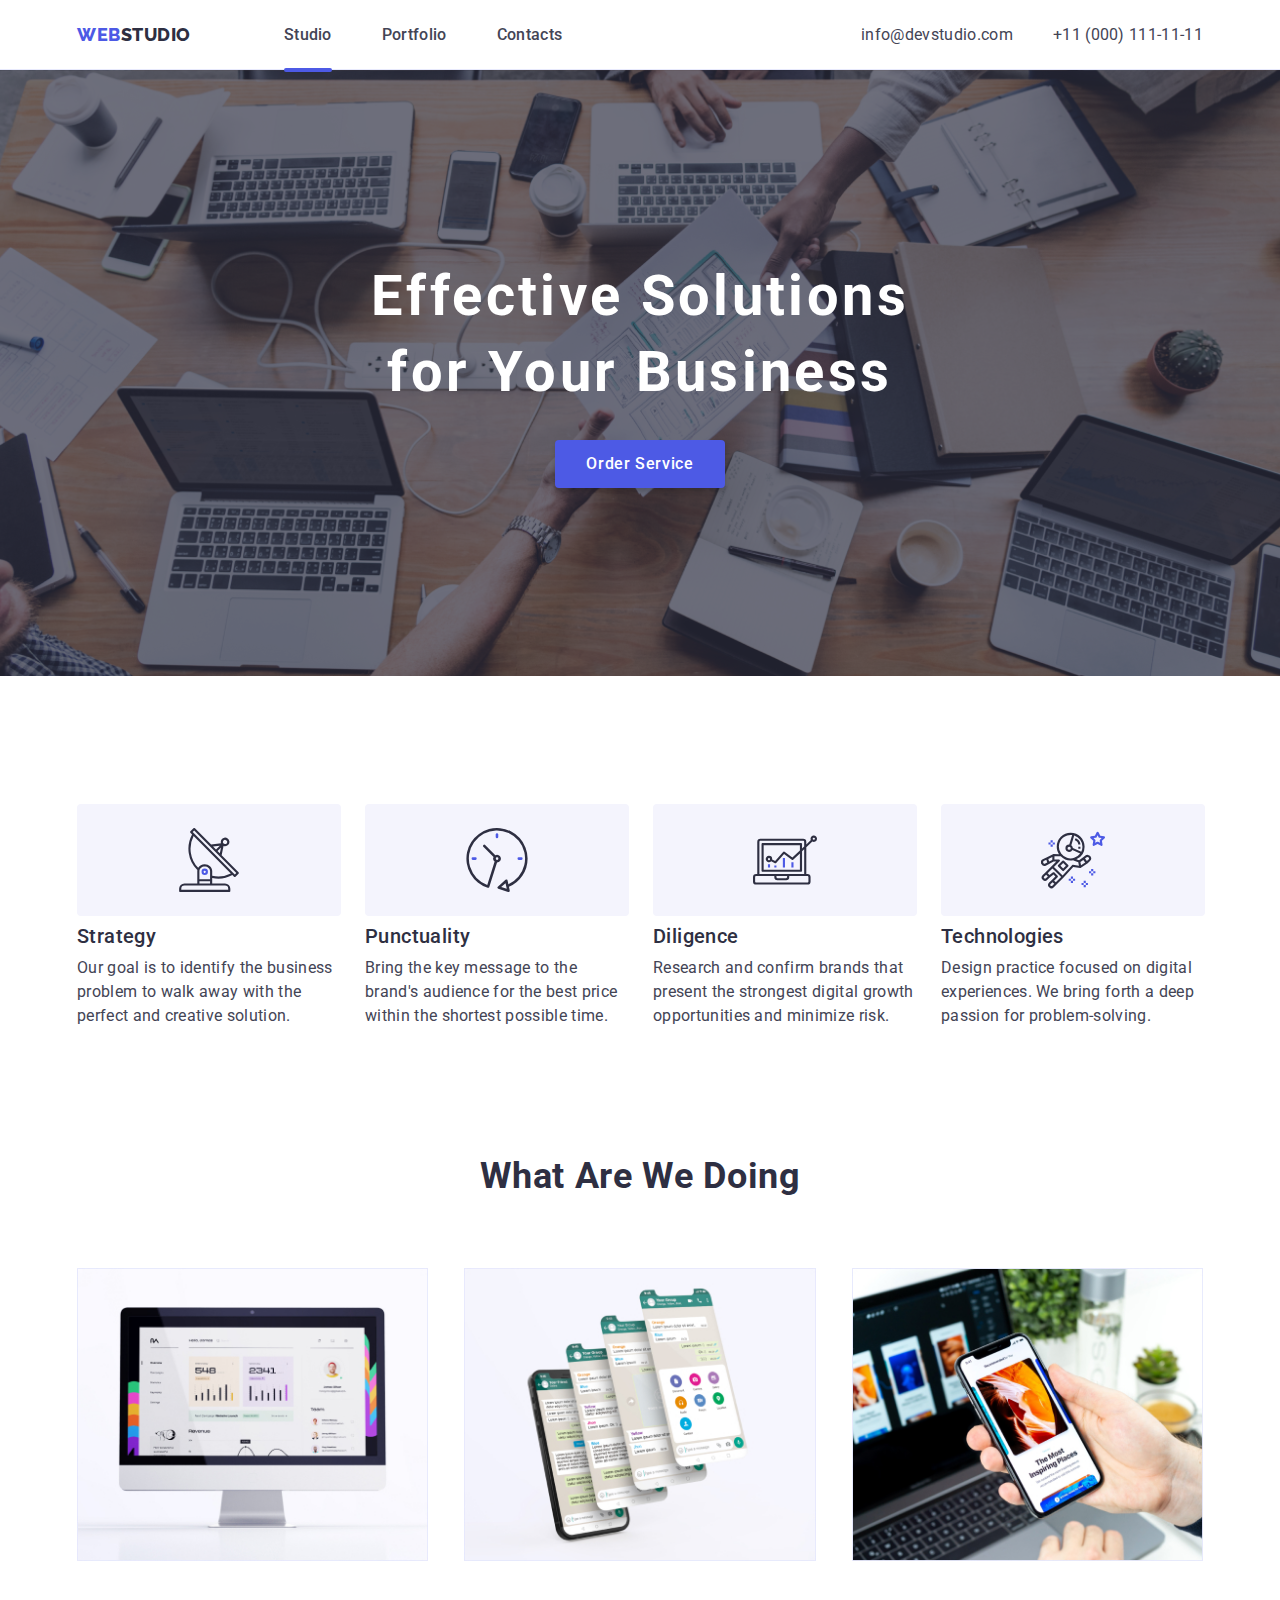
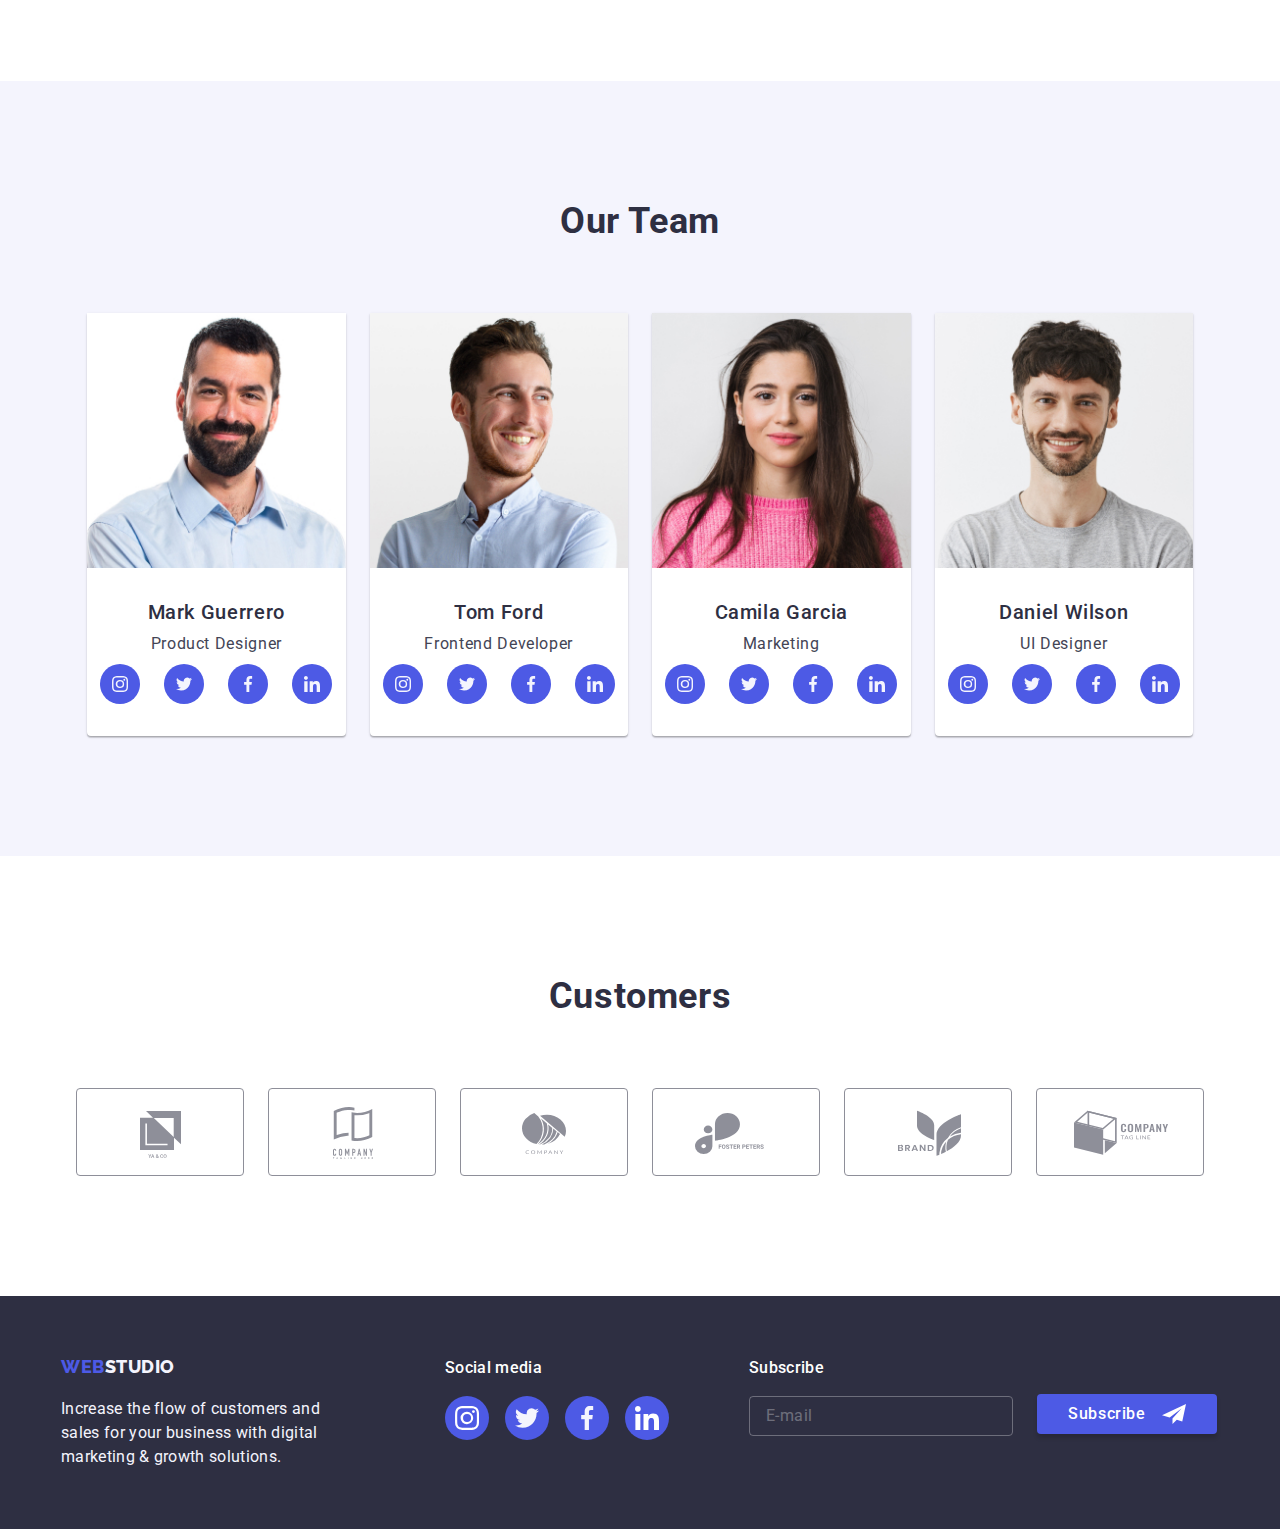
==== commit 6c3ac4e8: "Revised" ====
--- a/index.html
+++ b/index.html
@@ -52,6 +52,7 @@
             </li>
           </ul>
         </nav>
+
         <ul class="contacts-menu list">
           <li class="contacts-menu-item">
             <a href="mailto:info@devstudio.com" class="contact-menu link"
@@ -745,11 +746,11 @@
     <div class="menu-container js-menu-container container" id="mobile-menu">
       <div class="container-mobile">
         <div>
-          <button class="menu-toggle js-close-menu">
+          <butt.partneron class="menu-toggle menu-close js-close-menu">
             <svg class="close-icon" width="11" height="11">
               <use href="./images/icons.svg#mobile-icon-close"></use>
             </svg>
-          </button>
+          </butt.partneron>
         </div>
 
         <div class="mobile-menu-content">
--- a/css/styles.css
+++ b/css/styles.css
@@ -77,13 +77,12 @@
 
   @media screen and (min-width: 1158px) {
     width: 1158px;
-    padding: 0 156px;
-    margin: 0 auto;
+    /* padding: 0 156px; */
   }
 }
 
 .nav-menu-item,
-.contacts-menu .contact {
+.contacts-menu {
   color: var(--slate);
   font-size: 16px;
   line-height: 24px;
@@ -94,58 +93,71 @@
   padding-bottom: 24px;
 }
 
-.menu,
-.navigation {
-  display: flex;
-  align-items: center;
-  margin-right: auto;
-
-  @media screen and (min-width: 768px) {
-    .nav-menu {
-      display: flex;
-      align-items: center;
-    }
-
-    .hamburger-menu-icon {
-      display: none;
-    }
-
-    .contacts-menu {
-      display: block;
-    }
-    .contacts-menu-item:not(:last-child) {
-      margin-right: 0;
-      margin-bottom: 12px;
-    }
-  }
-
-  @media screen and (min-width: 1158px) {
-    .menu,
-    .navigation,
-    .nav-menu,
-    .contacts-menu {
-      display: flex;
-      align-items: center;
-    }
-
-    .contacts-menu-item:not(:last-child) {
-      margin-right: 40px;
-      margin-bottom: 0;
-    }
-  }
-}
-
 .nav-menu,
 .contacts-menu {
   display: none;
 }
+.hamburger-menu-icon {
+  display: flex;
+}
+.menu {
+  display: flex;
+  align-items: center;
+  justify-content: space-between;
+  /* margin-right: auto; */
+}
+@media screen and (min-width: 768px) {
+  .navigation,
+  .nav-menu {
+    display: flex;
+    align-items: center;
+  }
+
+  .hamburger-menu-icon {
+    display: none;
+  }
+
+  .contacts-menu {
+    display: flex;
+    flex-direction: column;
+    margin-left: auto;
+  }
+  /* .contacts-menu-item:not(:last-child) {
+    margin-right: 0;
+    margin-bottom: 12px;
+  } */
+}
+
+@media screen and (min-width: 1158px) {
+  .menu {
+    display: flex;
+    align-items: center;
+    justify-content: space-between;
+  }
+
+  .navigation {
+    display: flex;
+    align-items: center;
+    justify-content: space-between;
+  }
+
+  .contacts-menu {
+    display: flex;
+    flex-direction: row;
+    justify-content: space-between;
+    align-items: center;
+    gap: 40px;
+  }
+
+  /* .contacts-menu-item:not(:last-child) {
+    margin-right: 40px;
+  } */
+}
+
 .nav-menu {
   font-weight: 500;
 }
 
-.contacts-menu {
-  font-weight: 400;
-}
 /* Header */
 
 .logo {
@@ -170,10 +182,6 @@
   margin-left: 93px;
 }
 
-.contacts-menu {
-  margin-left: auto;
-}
-
 .hamburger-container {
   margin-left: 0;
 
@@ -182,8 +190,7 @@
   }
 }
 
-.nav-menu-item:not(:last-child),
-.contacts-menu-item:not(:last-child) {
+.nav-menu-item:not(:last-child) {
   margin-right: 50px;
 }
 
@@ -192,19 +199,6 @@
 .studio {
   color: var(--navy-blue);
 }
-
-/* .nav-menu-item,
-.contacts-menu .contact {
-  color: var(--navy-blue);
-  font-weight: 500;
-  font-size: 16px;
-  line-height: 24px;
-  letter-spacing: 0.32px;
-  text-decoration: none;
-  display: inline-flex;
-  padding-top: 24px;
-  padding-bottom: 24px;
-} */
 
 .contact-menu {
   color: var(--slate);
@@ -455,7 +449,6 @@
     gap: 36px;
     justify-content: space-between;
     margin-bottom: 120px;
-    background-color: bisque;
   }
 }
 
@@ -470,12 +463,6 @@
   @media screen and (min-width: 768px) {
     column-gap: 24px;
     justify-content: center;
-  }
-
-  @media screen and (min-width: 1158px) {
-    background-color: aqua;
-    padding: 0;
-    margin: 0;
   }
 }
 
@@ -491,9 +478,8 @@
   border-radius: 0px 0px 4px 4px;
 
   @media screen and (min-width: 1158px) {
-  }
-
-  /* flex-basis: calc(100% / 4 - 30px); */
+    flex-basis: calc((100% / 4) - 23px);
+  }
 
   /* margin-left: 30px; */
 }
@@ -548,13 +534,17 @@
 }
 
 /* CUSTOMERS */
-.partner-container {
+/* .partner-container {
   max-width: 428px;
 
   @media screen and (min-width: 768px) {
     max-width: 768px;
   }
-}
+
+  @media screen and (min-width: 1158px) {
+    width: 1158px;
+  }
+} */
 .partners {
   display: flex;
   flex-wrap: wrap;
@@ -581,11 +571,18 @@
   /* width: calc(100% -16px / 2); */
 
   @media screen and (min-width: 768px) {
-    flex-basis: calc(100% / 3 - 24px);
-  }
-
-  @media screen and (min-width: 1158px) {
-    flex-basis: calc(100% / 6 - 30px);
+    flex-basis: calc((100% - 300px) / 3);
+    /* display: flex;
+    flex-wrap: wrap;
+    justify-content: center;
+    column-gap: 24px;
+    row-gap: 50px; */
+  }
+
+  @media screen and (min-width: 1158px) {
+    display: flex;
+    align-items: center;
+    flex-wrap: nowrap;
   }
 }
 
@@ -596,7 +593,7 @@
   border-radius: 4px;
   border: 1px solid var(--lightslate, #8e8f99);
   color: #8e8f99;
-  width: 190px;
+  width: 168px;
   height: 88px;
   transition: border 250ms cubic-bezier(0.4, 0, 0.2, 1),
     color 250ms cubic-bezier(0.4, 0, 0.2, 1);
@@ -742,6 +739,8 @@
   background-color: var(--navy-blue);
   width: 100%;
   padding: 0 15px;
+  padding-top: 96px;
+  padding-bottom: 96px;
 
   @media screen and (min-width: 768px) {
     width: 100%;
@@ -749,11 +748,12 @@
   }
 
   @media screen and (min-width: 1158px) {
-    height: 312px;
-    min-width: 1158px;
-    /* padding-top: 60px;
+    display: flex;
+    /* justify-content: center;
+    text-align: center;
+    align-items: center; */
+    padding-top: 60px;
     padding-bottom: 60px;
-    margin-left: 158px; */
   }
 }
 
@@ -775,51 +775,28 @@
   }
 
   @media screen and (min-width: 1158px) {
+    display: flex;
+    flex-wrap: nowrap;
     margin: 0 auto;
     padding: 0;
-    width: 1158px;
-    padding-left: 156px;
   }
 }
 
 @media screen and (min-width: 1158px) {
-  .footer-address,
-  .footer-block,
-  .footer-subscribe {
-    display: inline-flex;
-    flex-direction: column;
-  }
-
   .footer-subscribe {
     margin-left: 80px;
   }
 
-  .footer-address {
-    margin-right: 80px;
-  }
-
   .footer-form-input {
     margin-top: 0;
   }
 }
 
-@media screen and (max-width: 767px) {
-  .page-footer {
-    display: inline-block;
-    justify-content: center;
-    text-align: center;
-    align-items: center;
-
-    padding-top: 97.5px;
-    padding-bottom: 96px;
-  }
-}
-
 .footer-address {
   text-align: center;
 
-  @media screen and (min-width: 768px) {
-    text-align: left;
+  @media screen and (min-width: 1158px) {
+    text-align: justify;
   }
 }
 
@@ -836,6 +813,12 @@
     margin-top: 0;
     text-align: left;
     padding-left: 24px;
+  }
+
+  @media screen and (min-width: 1158px) {
+    margin-top: 0;
+    text-align: justify;
+    padding-left: 120px;
   }
 }
 
@@ -856,6 +839,12 @@
   font-weight: 400;
   /* display: flex; */
   text-align: left;
+
+  @media screen {
+    display: flex;
+
+    width: 264px;
+  }
 }
 
 .social-footer {
@@ -896,13 +885,16 @@
     margin-top: 72px;
     text-align: left;
   }
-  /* margin-left: 80px; */
-}
-
-/* .footer-subscribe::placeholder {
-  color: var(--white);
-  font-size: 12px;
-} */
+
+  @media screen and (min-width: 1158px) {
+    margin-top: 0;
+    text-align: left;
+
+    .subscribe-button {
+      margin-top: 14.5px;
+    }
+  }
+}
 
 .footer-form-input {
   padding-top: 16px;
@@ -911,7 +903,7 @@
   padding: 14px 16px;
   width: 100%;
   background-color: transparent;
-  border: 1px solid var(--white, #fff);
+  border: 1px solid var(--white);
   border-radius: 4px;
   opacity: 0.3;
   transition: border-color 250ms cubic-bezier(0.4, 0, 0.2, 1);
@@ -919,18 +911,17 @@
   @media screen and (min-width: 768px) {
     width: 264px;
   }
-
-  /* xxx@media screen and (min-width: 1158px) {
-    .footer-form-input {
-      margin: 0 12px 0 0;
-      padding: 14px 16px;
-      width: 260px;
-      background-color: transparent;
-      border: 1px solid var(--white, #fff);
-      transition: border-color 250ms cubic-bezier(0.4, 0, 0.2, 1);
-    }
-  } */
-}
+}
+
+.footer-form-input,
+.footer-form-input::placeholder {
+  color: var(--white);
+  font-style: normal;
+  font-weight: 400;
+  line-height: 24px; /* 200% */
+  letter-spacing: 0.48px;
+}
+
 .footer-form-input:hover,
 .footer-form-input:focus {
   outline: none;
@@ -958,7 +949,7 @@
   }
 
   @media screen and (min-width: 1158px) {
-    margin-top: 0px;
+    margin: 0;
   }
 }
 .footer-form {
@@ -970,11 +961,12 @@
   }
 
   @media screen and (min-width: 1158px) {
-    display: flex;
+    display: inline-flex;
 
     gap: 24px;
-    justify-content: flex-start;
-    align-items: flex-start;
+    padding: 0;
+    margin: 0;
+    /* background-color: blanchedalmond; */
   }
 }
 .button-icon {
@@ -1018,11 +1010,18 @@
   top: 50%;
   left: 50%;
   border-radius: 4px;
-  min-width: 408px;
-  min-height: 584px;
+  min-width: 320px;
+  /* min-height: 584px; */
   background-color: var(--dairy);
   transform: translate(-50%, -50%) scale(1);
   transition: transform 250ms cubic-bezier(0.4, 0, 0.2, 1);
+  height: 100vh;
+  width: 100%;
+
+  @media screen and (min-width: 428px) {
+    height: auto;
+    width: auto;
+  }
 }
 
 .modal-send {
@@ -1269,7 +1268,7 @@
 
 .form-input,
 .form-input::placeholder {
-  color: white;
+  color: black;
   font-style: normal;
   font-weight: 400;
   line-height: 24px; /* 200% */
@@ -1362,19 +1361,19 @@
 }
 
 .menu-toggle {
-  position: absolute;
-  display: flex;
-  align-items: center;
-  justify-content: center;
-  top: 24px;
-  right: 24px;
-  width: 24px;
-  height: 24px;
-  margin: 0;
+  /* position: absolute; */
+  display: flex;
+  align-items: center;
+  justify-content: center;
+  /* top: 24px;
+  right: 24px; */
+  /* width: 24px;
+  height: 24px; */
+  margin-left: auto;
   padding: 8px;
-  background-color: var(--cornflower);
+  background-color: transparent;
   cursor: pointer;
-  border-radius: 50%;
+
   border: none;
   outline: none;
 
@@ -1382,6 +1381,15 @@
     display: none;
   }
 }
+
+.menu-close {
+  position: absolute;
+  top: 0;
+  right: 0;
+  border-radius: 50%;
+  background-color: var(--cornflower);
+}
+
 .menu-toggle:hover,
 .menu-toggle:focus {
   background-color: rgba(0, 0, 0, 0.1);
@@ -1412,12 +1420,7 @@
 .menu-container.is-open {
   transform: translateX(0);
 }
-.menu-container .menu-toggle {
-  position: absolute;
-  top: 16px;
-  right: 16px;
-  border: 1px solid var(--cornflower-color);
-}
+
 .mobile-menu {
   padding: 0;
   margin-top: 40px;
@@ -1426,6 +1429,14 @@
   display: block;
   padding: 10px;
   text-decoration: none;
+
+  @media screen and (min-width: 768px) {
+    display: flex;
+  }
+
+  @media screen and (min-width: 1158px) {
+    display: inline-flex;
+  }
 }
 
 .container-mobile {
@@ -1452,15 +1463,3 @@
   border-color: var(--ocean);
   background: var(--ocean);
 }
-@media (min-width: 320px) {
-  .container {
-    width: 100%;
-  }
-}
-
-@media screen and (min-width: 320px) and (max-width: 427px) {
-  .modal {
-    width: 100%;
-    min-width: 320px;
-  }
-}
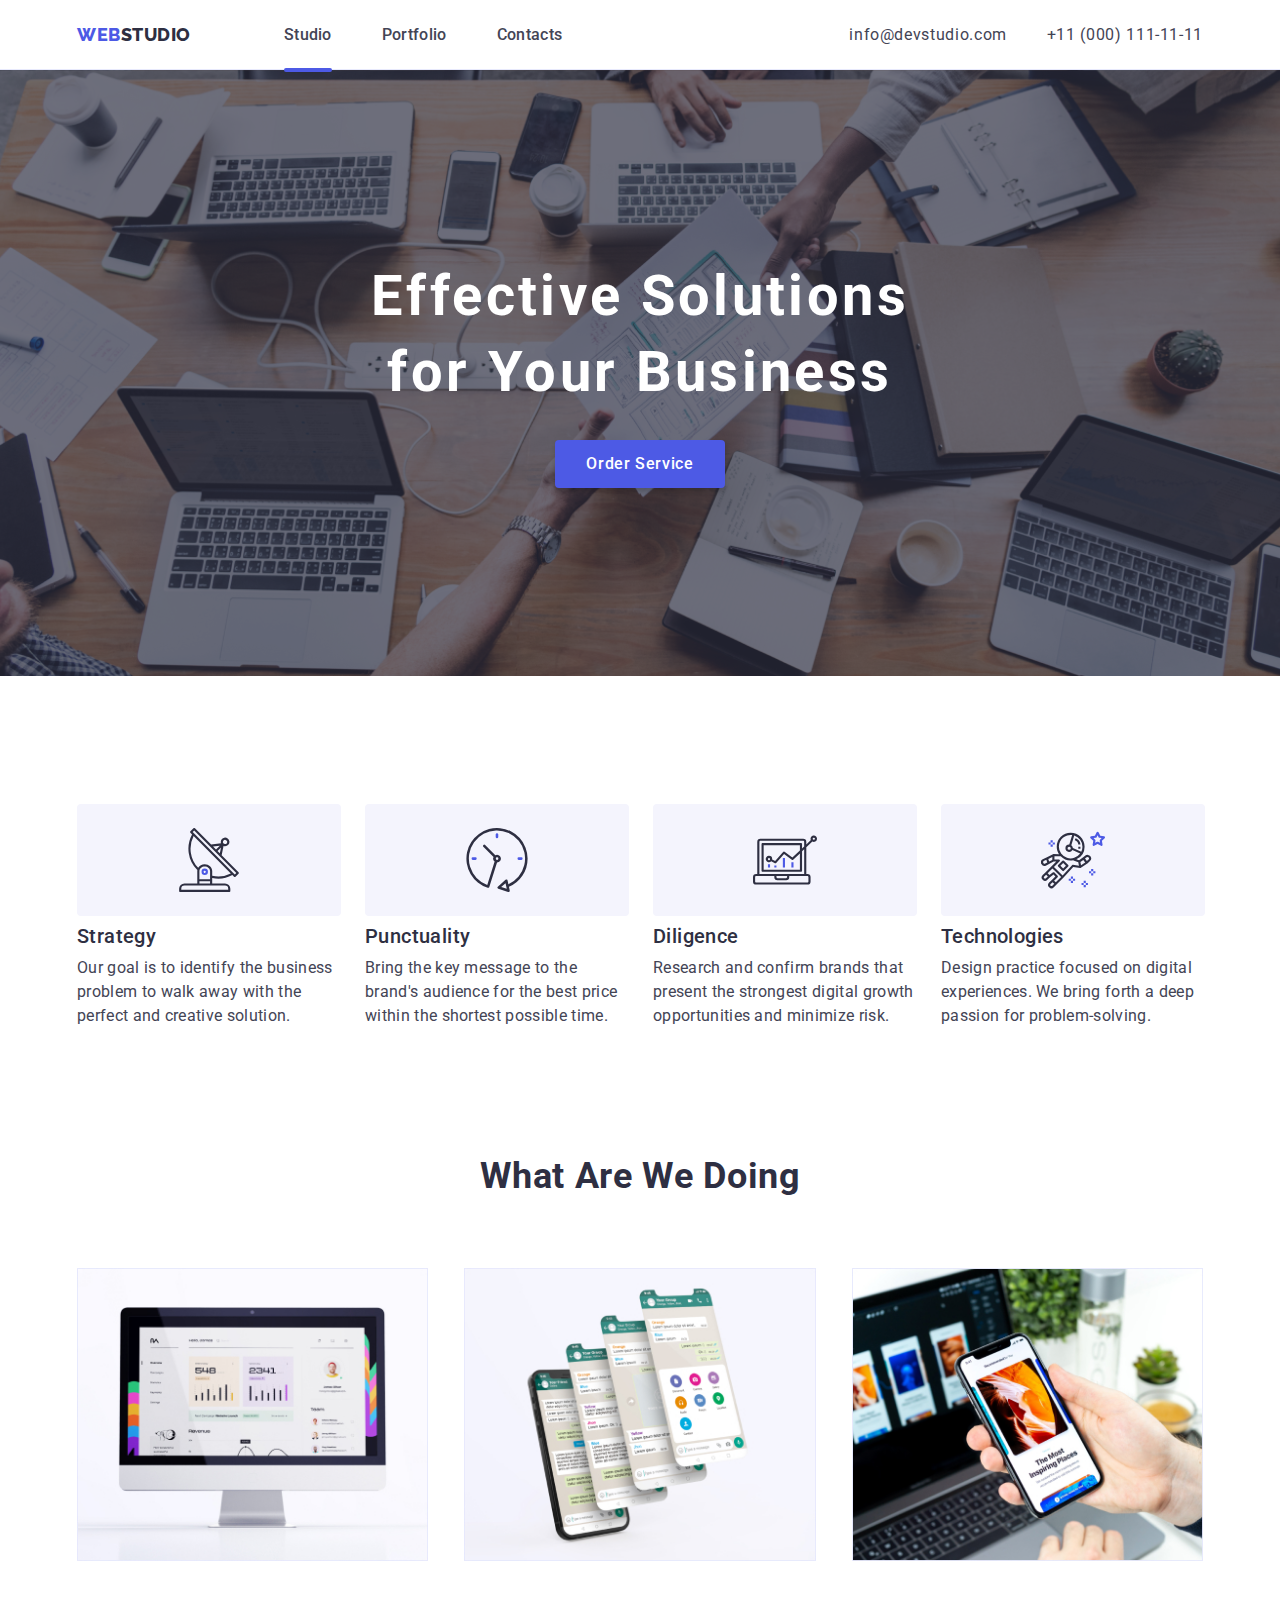
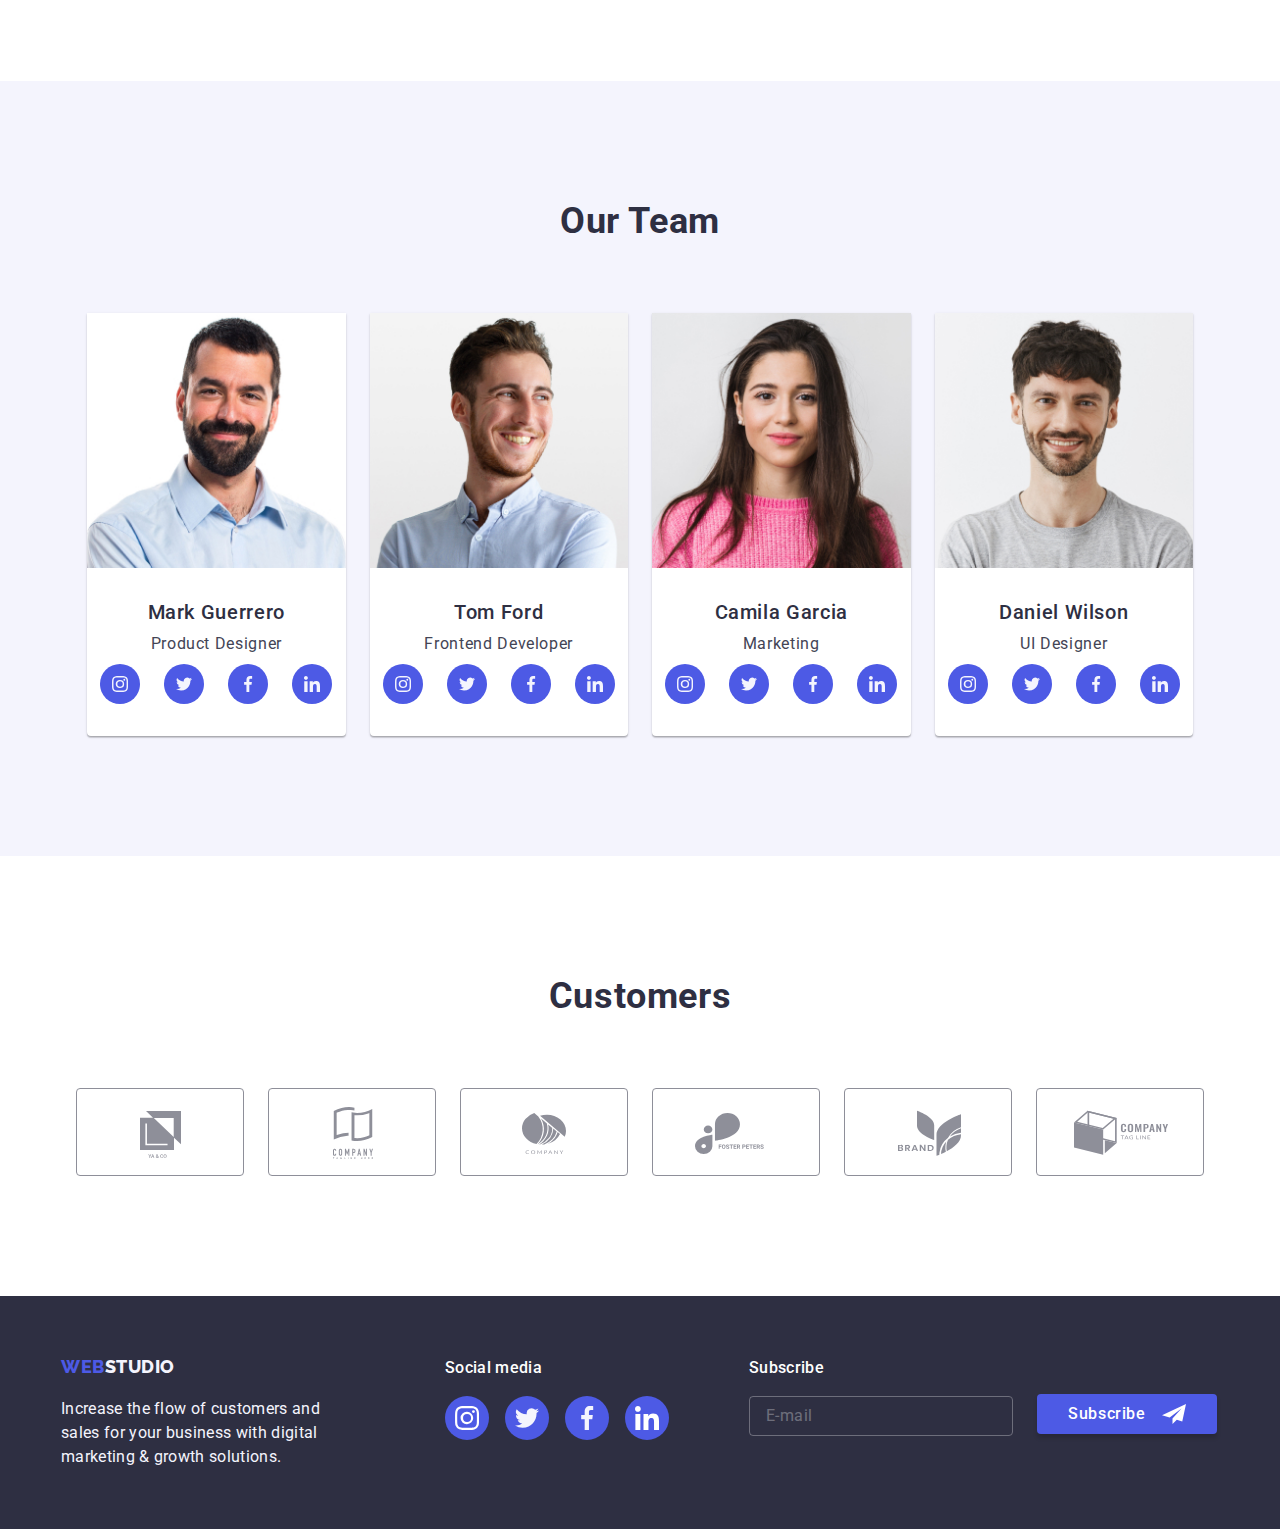
==== commit c37ea1e7: "Final final final final" ====
--- a/index.html
+++ b/index.html
@@ -11,7 +11,6 @@
     />
     <link rel="preconnect" href="https://fonts.googleapis.com" />
     <link rel="preconnect" href="https://fonts.gstatic.com" crossorigin />
-
     <link
       href="https://fonts.googleapis.com/css2?family=Raleway:wght@800&family=Roboto:wght@400;500;700;900&display=swap"
       rel="stylesheet"
@@ -647,19 +646,21 @@
 
         <div class="footer-subscribe">
           <b class="footer-heading">Subscribe</b>
-          <form class="footer-form" name="footer-studio">
-            <input
-              type="email"
-              name="user-email"
-              class="footer-form-input"
-              placeholder="E-mail"
-            />
-            <button type="submit" class="button subscribe-button primary">
-              Subscribe
-              <svg class="button-icon" width="24" height="24">
-                <use use href="./images/icons.svg#email"></use>
-              </svg>
-            </button>
+          <form name="footer-studio">
+            <label class="footer-form"
+              ><input
+                type="email"
+                name="user-email"
+                class="footer-form-input"
+                placeholder="E-mail"
+              />
+              <button type="submit" class="button subscribe-button primary">
+                Subscribe
+                <svg class="button-icon" width="24" height="24">
+                  <use use href="./images/icons.svg#email"></use>
+                </svg>
+              </button>
+            </label>
           </form>
         </div>
         <!-- </div> -->
@@ -722,9 +723,11 @@
               name="agreement"
               value="agree"
             />
-            <svg class="check-icon" width="16" height="16">
-              <use href="./images/icons.svg#form-check"></use>
-            </svg>
+            <span class="check-border">
+              <svg class="check-icon" width="16" height="16">
+                <use href="./images/icons.svg#form-check"></use>
+              </svg>
+            </span>
 
             <span class="agree-description">
               I accept the terms and conditions of the&nbsp;
@@ -743,14 +746,14 @@
 
     <!-- Hamburger MODAL -->
 
-    <div class="menu-container js-menu-container container" id="mobile-menu">
-      <div class="container-mobile">
+    <div class="menu-container js-menu-container" id="mobile-menu">
+      <div class="container-mobile container">
         <div>
-          <butt.partneron class="menu-toggle menu-close js-close-menu">
+          <button class="menu-toggle menu-close js-close-menu">
             <svg class="close-icon" width="11" height="11">
               <use href="./images/icons.svg#mobile-icon-close"></use>
             </svg>
-          </butt.partneron>
+          </button>
         </div>
 
         <div class="mobile-menu-content">
--- a/css/styles.css
+++ b/css/styles.css
@@ -81,8 +81,7 @@
   }
 }
 
-.nav-menu-item,
-.contacts-menu {
+.nav-menu-item {
   color: var(--slate);
   font-size: 16px;
   line-height: 24px;
@@ -571,7 +570,7 @@
   /* width: calc(100% -16px / 2); */
 
   @media screen and (min-width: 768px) {
-    flex-basis: calc((100% - 300px) / 3);
+    flex-basis: calc((100% - 180px) / 3);
     /* display: flex;
     flex-wrap: wrap;
     justify-content: center;
@@ -611,22 +610,22 @@
 
 /* PORTFOLIO */
 .projects {
+  display: flex;
   flex-wrap: wrap;
-  display: flex;
-  margin-left: -30px;
-
-  @media screen and (min-width: 768px) {
-    justify-content: flex-start;
-    gap: 72px 24px;
-  }
-  /* margin-left: -30px;
-  margin-top: -30px; */
+  row-gap: 48px;
+
+  @media screen and (min-width: 768px) {
+    gap: 24px;
+  }
+
+  @media screen and (min-width: 1158px) {
+    flex-basis: calc(100% / 3 - 30px);
+  }
 }
 
 .projects-item {
   flex-basis: calc(100% / 1 - 30px);
-  /* margin-left: 30px;
-  margin-top: 30px; */
+
   transition: box-shadow 250ms cubic-bezier(0.4, 0, 0.2, 1);
 
   @media screen and (min-width: 768px) {
@@ -648,15 +647,16 @@
   color: var(--navy-blue);
   font-size: 20px;
   font-weight: 500;
-  line-height: 2;
-  letter-spacing: 0.06em;
+  line-height: 24px;
+  letter-spacing: 0.4px;
 }
 
 .project-type {
   color: var(--navy-blue);
+  font-size: 16px;
   font-weight: 400;
-  font-size: 16px;
-  line-height: 1.87;
+  line-height: 24px;
+  letter-spacing: 0.32px;
 }
 
 .substrate {
@@ -696,35 +696,39 @@
 .filters {
   display: flex;
   flex-wrap: wrap;
-  justify-content: left;
+  row-gap: 24px;
+  column-gap: 16px;
+  padding-bottom: 60px;
+  padding-right: 40px;
 
   @media screen and (min-width: 768px) {
     justify-content: center;
-  }
-  /* display: flex;
-  justify-content: center;
-  margin-bottom: 72px; */
-}
-
+    padding-bottom: 64px;
+  }
+  @media screen and (min-width: 1158px) {
+    padding-bottom: 72px;
+  }
+}
+/* 
 .filters .space + .space {
-  margin-bottom: 16px;
-  padding-left: 24px;
-
-  /* margin-left: 8px; */
-}
+  row-gap: 24px;
+  column-gap: 16px;
+} */
 
 .button.filter {
-  padding: 6px 22px;
+  padding: 8px 16px;
   color: var(--iris);
-
   background-color: var(--cornflower);
-}
-
-.space {
   font-size: 16px;
   font-weight: 500;
-  line-height: 1.62;
-}
+  line-height: 24px;
+  letter-spacing: 0.64px;
+
+  @media screen and (min-width: 768px) {
+    padding: 12px 24px;
+  }
+}
+
 .button.filter:hover,
 .button.filter:focus,
 .button.filter.current {
@@ -794,6 +798,10 @@
 
 .footer-address {
   text-align: center;
+
+  @media screen and (min-width: 768px) {
+    text-align: justify;
+  }
 
   @media screen and (min-width: 1158px) {
     text-align: justify;
@@ -1015,7 +1023,7 @@
   background-color: var(--dairy);
   transform: translate(-50%, -50%) scale(1);
   transition: transform 250ms cubic-bezier(0.4, 0, 0.2, 1);
-  height: 100vh;
+
   width: 100%;
 
   @media screen and (min-width: 428px) {
@@ -1079,20 +1087,21 @@
 }
 
 .mobile-social-footer .icon-item + .icon-item {
-  margin-left: 56px;
 }
 
 .mobile-social-footer {
   padding-top: 40px;
   display: flex;
-}
+  width: 100%;
+  justify-content: space-between;
+}
+
 .mobile-social-footer .link {
   display: flex;
   justify-content: center;
   align-items: center;
   width: 44px;
   height: 44px;
-
   background-color: var(--iris);
   border-radius: 50%;
   color: var(--white);
@@ -1186,15 +1195,20 @@
   height: 16px;
   width: 16px;
   fill: none;
-  margin-right: 8px;
+
   border: 2px solid var(--light-slate);
   border-radius: 2px;
   transition: border-color 250ms cubic-bezier(0.4, 0, 0.2, 1),
     background-color 250ms cubic-bezier(0.4, 0, 0.2, 1),
     fill 250ms cubic-bezier(0.4, 0, 0.2, 1);
 }
-
-.checkmark:checked + .check-icon {
+.check-border {
+  margin-right: 8px;
+  display: flex;
+  align-items: center;
+}
+
+.checkmark:checked + .check-border .check-icon {
   background-color: var(--ocean);
   border-color: var(--ocean);
   fill: var(--white);
@@ -1208,15 +1222,14 @@
 .agree-check {
   display: flex;
   align-items: center;
-
+  justify-content: center;
   margin-bottom: 24px;
 }
 
-.checkmark {
-  appearance: none;
-}
 .agree-description {
-  display: flex;
+  display: inline-flex;
+  flex-wrap: wrap;
+  align-items: center;
   font-size: 12px;
   color: var(--light-slate);
   font-style: normal;
@@ -1308,7 +1321,6 @@
   color: var(--iris);
 }
 .mobile-item:not(:last-child) {
-  margin-bottom: 40px;
 }
 
 .mobile-contact:not(:last-child) {
@@ -1337,13 +1349,8 @@
   margin-top: 48px;
   flex-wrap: wrap;
 }
-.mobile-social-item a {
-  margin-bottom: 40px;
-}
-.mobile-social-item:not(:last-child) {
-  margin-right: 56px;
-}
-.mobile-social-item a {
+
+.mobile-social-item {
   display: flex;
   align-items: center;
   justify-content: center;
@@ -1386,6 +1393,8 @@
   position: absolute;
   top: 0;
   right: 0;
+  width: 24px;
+  height: 24px;
   border-radius: 50%;
   background-color: var(--cornflower);
 }
@@ -1403,8 +1412,10 @@
   top: 0;
   left: 0;
   width: 100vw;
+  max-width: 100%;
   height: 100vh;
   padding: 40px;
+
   color: var(--navy-blue);
   background-color: var(--white);
   z-index: 999;
@@ -1445,6 +1456,8 @@
   flex-direction: column;
   justify-content: flex-start;
   height: 100%;
+  width: 100%;
+  padding: 0;
 }
 
 /* .menu-toggle.js-close-menu {
